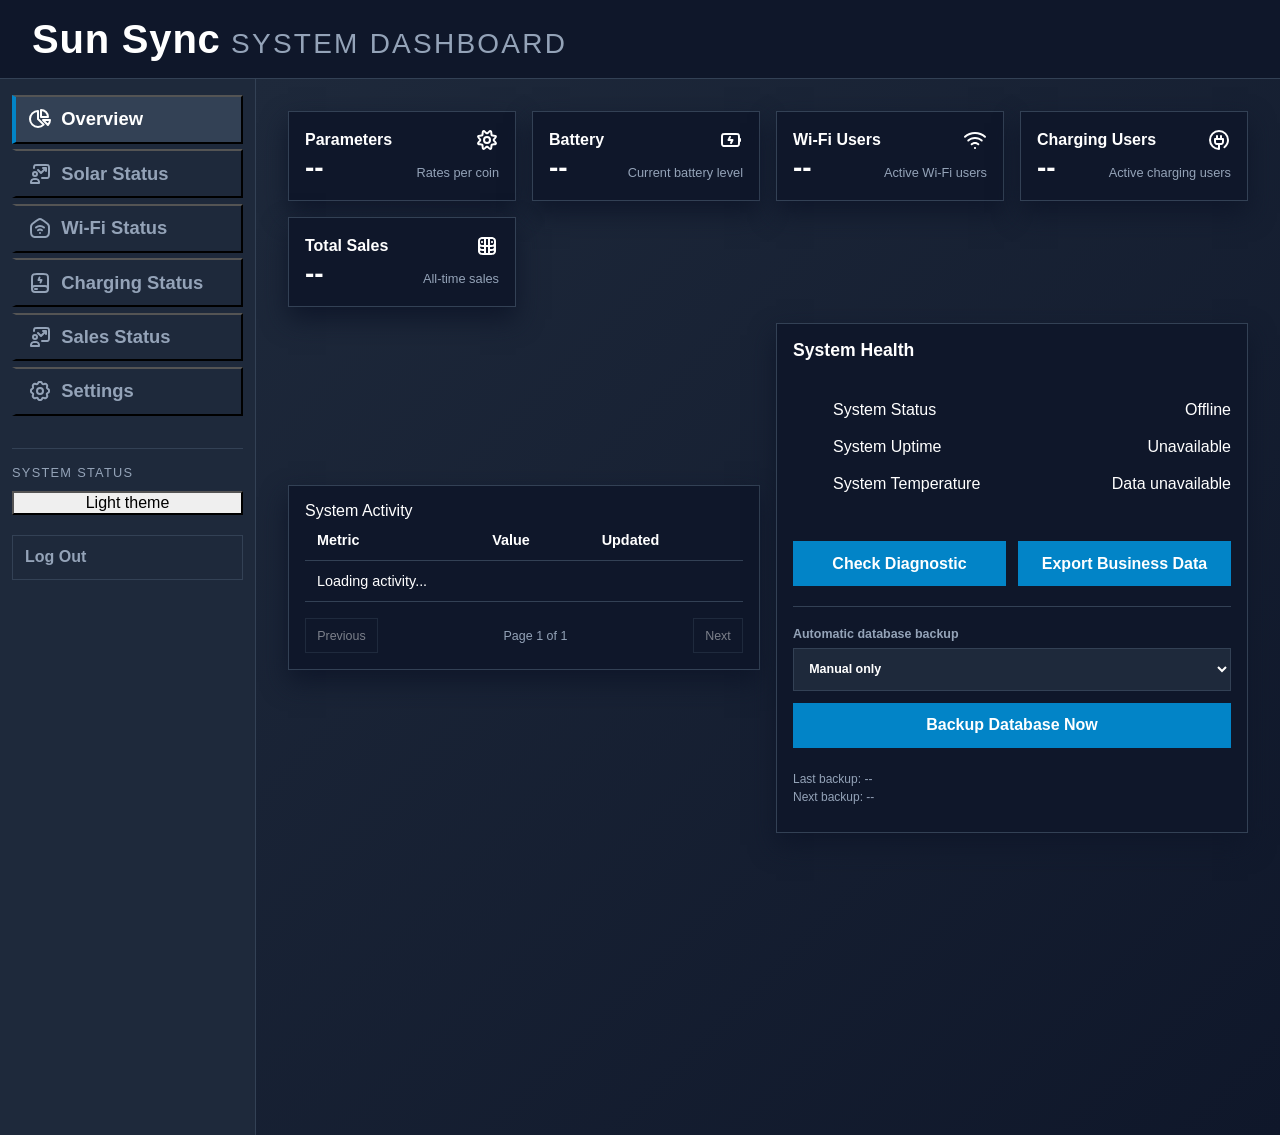
==== dashboard.html @ 91696137 "feat: add admin dashboard UI with Chart.js Co-authored-by: Copilot <223556219+Copilot@users.noreply." ====
<!DOCTYPE html>
<html lang="en">
<head>
    <meta charset="UTF-8">
    <meta http-equiv="X-UA-Compatible" content="ie=edge, chrome=1">
    <meta name="viewport" content="width=device-width, initial-scale=1.0">
    <meta name="description" content="Admin Page for Sun Sync">
    <link rel="stylesheet" href="./resources/css/normalize.css">
    <link rel="stylesheet" href="./resources/css/dashboard.css">
    <link rel="stylesheet" href="./resources/css/theme.css">
    <script>
        window.SUNSYNC_API_BASE = window.SUNSYNC_API_BASE ||
            (window.location.protocol === 'file:' ||
                ['localhost', '127.0.0.1'].includes(window.location.hostname)
                ? 'http://localhost:8000'
                : '');
    </script>
    <title>Sun Sync - Admin Dashboard</title>
</head>
<body>
    <div class="container">
        <header class="dash-head">
            <div class="dash-head-main">
                <button class="menu-toggle" type="button" aria-controls="dashboard-sidebar" aria-expanded="false">Menu</button>
                <h1>
                    <span class="dash-brand">Sun Sync</span>
                    <span class="dash-context">System Dashboard</span>
                </h1>
            </div>
        </header>
        <div class="wrapper">
            <aside class="sidebar" id="dashboard-sidebar" aria-label="Dashboard navigation">
                <nav class="tabs" aria-label="Dashboard sections">
                    <button class="side-tabs active" type="button" data-target="overview-panel">
                        <svg width="1.5rem" height="1.5rem" viewBox="0 0 24 24" fill="none" xmlns="http://www.w3.org/2000/svg"><path d="M19.9497 17.9497L15 13H22C22 14.933 21.2165 16.683 19.9497 17.9497Z" stroke="currentColor" stroke-width="2" stroke-linecap="round" stroke-linejoin="round"/><path d="M20 10C20 6.13401 16.866 3 13 3V10H20Z" stroke="currentColor" stroke-width="2" stroke-linecap="round" stroke-linejoin="round"/><path d="M2 12C2 16.4183 5.58172 20 10 20C12.2091 20 14.2091 19.1046 15.6569 17.6569L10 12V4C5.58172 4 2 7.58172 2 12Z" stroke="currentColor" stroke-width="2" stroke-linecap="round" stroke-linejoin="round"/></svg>
                        <span>Overview</span>
                    </button>
                    <button class="side-tabs" type="button" data-target="solar-panel">
                        <svg width="1.5rem" height="1.5rem" viewBox="0 0 24 24" fill="none" xmlns="http://www.w3.org/2000/svg"><path d="M14 16H17.8C18.9201 16 19.4802 16 19.908 15.782C20.2843 15.5903 20.5903 15.2843 20.782 14.908C21 14.4802 21 13.9201 21 12.8V6.2C21 5.0799 21 4.51984 20.782 4.09202C20.5903 3.71569 20.2843 3.40973 19.908 3.21799C19.4802 3 18.9201 3 17.8 3H9.2C8.07989 3 7.51984 3 7.09202 3.21799C6.71569 3.40973 6.40973 3.71569 6.21799 4.09202C6.01338 4.49359 6.00082 5.01165 6.00005 6M18 6L13 11L10 8M18 6V9M18 6H15M9 12C9 13.1046 8.10457 14 7 14C5.89543 14 5 13.1046 5 12C5 10.8954 5.89543 10 7 10C8.10457 10 9 10.8954 9 12ZM7 17C7.92997 17 8.39496 17 8.77646 17.1022C9.81173 17.3796 10.6204 18.1883 10.8978 19.2235C11 19.605 11 20.07 11 21H3C3 20.07 3 19.605 3.10222 19.2235C3.37962 18.1883 4.18827 17.3796 5.22354 17.1022C5.60504 17 6.07003 17 7 17Z" stroke="currentColor" stroke-width="2" stroke-linecap="round" stroke-linejoin="round"/></svg>
                        <span>Solar Status</span>
                        
                    </button>
                    <button class="side-tabs" type="button" data-target="wifi-panel">
                        <svg width="1.5rem" height="1.5rem" viewBox="0 0 24 24" fill="none" xmlns="http://www.w3.org/2000/svg"><path d="M12 17.0011H12.01M8 11.5289C9.06151 10.5788 10.4633 10.0011 12 10.0011C13.5367 10.0011 14.9385 10.5788 16 11.5289M10 14.265C10.5308 13.79 11.2316 13.5011 12 13.5011C12.7684 13.5011 13.4692 13.79 14 14.265M3 14.6001V12.1302C3 10.9815 3 10.4071 3.14805 9.87819C3.2792 9.40966 3.49473 8.96898 3.78405 8.5778C4.11067 8.1362 4.56404 7.78358 5.47078 7.07834L8.07078 5.05612C9.47608 3.96311 10.1787 3.4166 10.9546 3.20653C11.6392 3.02116 12.3608 3.02116 13.0454 3.20653C13.8213 3.4166 14.5239 3.96311 15.9292 5.05612L18.5292 7.07834C19.436 7.78358 19.8893 8.1362 20.2159 8.5778C20.5053 8.96898 20.7208 9.40966 20.8519 9.87819C21 10.4071 21 10.9815 21 12.1302V14.6001C21 16.8403 21 17.9604 20.564 18.816C20.1805 19.5687 19.5686 20.1806 18.816 20.5641C17.9603 21.0001 16.8402 21.0001 14.6 21.0001H9.4C7.15979 21.0001 6.03969 21.0001 5.18404 20.5641C4.43139 20.1806 3.81947 19.5687 3.43597 18.816C3 17.9604 3 16.8403 3 14.6001Z" stroke="currentColor" stroke-width="2" stroke-linecap="round" stroke-linejoin="round"/></svg>
                        <span>Wi-Fi Status</span>
                    </button>
                    <button class="side-tabs" type="button" data-target="charge-panel">
                        <svg width="1.5rem" height="1.5rem" viewBox="0 0 24 24" fill="none" xmlns="http://www.w3.org/2000/svg"><path d="M20 18V7.8C20 6.11984 20 5.27976 19.673 4.63803C19.3854 4.07354 18.9265 3.6146 18.362 3.32698C17.7202 3 16.8802 3 15.2 3H8.8C7.11984 3 6.27976 3 5.63803 3.32698C5.07354 3.6146 4.6146 4.07354 4.32698 4.63803C4 5.27976 4 6.11984 4 7.8V18M20 18C20 19.6569 18.6569 21 17 21H7C5.34315 21 4 19.6569 4 18M20 18C20 16.3431 18.6569 15 17 15H7C5.34315 15 4 16.3431 4 18M11.5 6.5L10.5 9H13.5L12.5 11.5M7 18H9" stroke="currentColor" stroke-width="2" stroke-linecap="round" stroke-linejoin="round"/></svg>
                        <span>Charging Status</span>
                    </button>
                    <button class="side-tabs" type="button" data-target="sales-panel">
                        <svg width="1.5rem" height="1.5rem" viewBox="0 0 24 24" fill="none" xmlns="http://www.w3.org/2000/svg"><path d="M14 16H17.8C18.9201 16 19.4802 16 19.908 15.782C20.2843 15.5903 20.5903 15.2843 20.782 14.908C21 14.4802 21 13.9201 21 12.8V6.2C21 5.0799 21 4.51984 20.782 4.09202C20.5903 3.71569 20.2843 3.40973 19.908 3.21799C19.4802 3 18.9201 3 17.8 3H9.2C8.07989 3 7.51984 3 7.09202 3.21799C6.71569 3.40973 6.40973 3.71569 6.21799 4.09202C6.01338 4.49359 6.00082 5.01165 6.00005 6M18 6L13 11L10 8M18 6V9M18 6H15M9 12C9 13.1046 8.10457 14 7 14C5.89543 14 5 13.1046 5 12C5 10.8954 5.89543 10 7 10C8.10457 10 9 10.8954 9 12ZM7 17C7.92997 17 8.39496 17 8.77646 17.1022C9.81173 17.3796 10.6204 18.1883 10.8978 19.2235C11 19.605 11 20.07 11 21H3C3 20.07 3 19.605 3.10222 19.2235C3.37962 18.1883 4.18827 17.3796 5.22354 17.1022C5.60504 17 6.07003 17 7 17Z" stroke="currentColor" stroke-width="2" stroke-linecap="round" stroke-linejoin="round"/></svg>
                        <span>Sales Status</span>
                    </button>
                    <button class="side-tabs" type="button" data-target="settings-panel">
                        <svg width="1.5rem" height="1.5rem" viewBox="0 0 24 24" fill="none" xmlns="http://www.w3.org/2000/svg"><path d="M15 12C15 13.6569 13.6569 15 12 15C10.3431 15 9 13.6569 9 12C9 10.3431 10.3431 9 12 9C13.6569 9 15 10.3431 15 12Z" stroke="currentColor" stroke-width="2" stroke-linecap="round" stroke-linejoin="round"/><path d="M12.9046 3.06005C12.6988 3 12.4659 3 12 3C11.5341 3 11.3012 3 11.0954 3.06005C10.7942 3.14794 10.5281 3.32808 10.3346 3.57511C10.2024 3.74388 10.1159 3.96016 9.94291 4.39272C9.69419 5.01452 9.00393 5.33471 8.36857 5.123L7.79779 4.93281C7.3929 4.79785 7.19045 4.73036 6.99196 4.7188C6.70039 4.70181 6.4102 4.77032 6.15701 4.9159C5.98465 5.01501 5.83376 5.16591 5.53197 5.4677C5.21122 5.78845 5.05084 5.94882 4.94896 6.13189C4.79927 6.40084 4.73595 6.70934 4.76759 7.01551C4.78912 7.2239 4.87335 7.43449 5.04182 7.85566C5.30565 8.51523 5.05184 9.26878 4.44272 9.63433L4.16521 9.80087C3.74031 10.0558 3.52786 10.1833 3.37354 10.3588C3.23698 10.5141 3.13401 10.696 3.07109 10.893C3 11.1156 3 11.3658 3 11.8663C3 12.4589 3 12.7551 3.09462 13.0088C3.17823 13.2329 3.31422 13.4337 3.49124 13.5946C3.69158 13.7766 3.96395 13.8856 4.50866 14.1035C5.06534 14.3261 5.35196 14.9441 5.16236 15.5129L4.94721 16.1584C4.79819 16.6054 4.72367 16.829 4.7169 17.0486C4.70875 17.3127 4.77049 17.5742 4.89587 17.8067C5.00015 18.0002 5.16678 18.1668 5.5 18.5C5.83323 18.8332 5.99985 18.9998 6.19325 19.1041C6.4258 19.2295 6.68733 19.2913 6.9514 19.2831C7.17102 19.2763 7.39456 19.2018 7.84164 19.0528L8.36862 18.8771C9.00393 18.6654 9.6942 18.9855 9.94291 19.6073C10.1159 20.0398 10.2024 20.2561 10.3346 20.4249C10.5281 20.6719 10.7942 20.8521 11.0954 20.94C11.3012 21 11.5341 21 12 21C12.4659 21 12.6988 21 12.9046 20.94C13.2058 20.8521 13.4719 20.6719 13.6654 20.4249C13.7976 20.2561 13.8841 20.0398 14.0571 19.6073C14.3058 18.9855 14.9961 18.6654 15.6313 18.8773L16.1579 19.0529C16.605 19.2019 16.8286 19.2764 17.0482 19.2832C17.3123 19.2913 17.5738 19.2296 17.8063 19.1042C17.9997 18.9999 18.1664 18.8333 18.4996 18.5001C18.8328 18.1669 18.9994 18.0002 19.1037 17.8068C19.2291 17.5743 19.2908 17.3127 19.2827 17.0487C19.2759 16.8291 19.2014 16.6055 19.0524 16.1584L18.8374 15.5134C18.6477 14.9444 18.9344 14.3262 19.4913 14.1035C20.036 13.8856 20.3084 13.7766 20.5088 13.5946C20.6858 13.4337 20.8218 13.2329 20.9054 13.0088C21 12.7551 21 12.4589 21 11.8663C21 11.3658 21 11.1156 20.9289 10.893C20.866 10.696 20.763 10.5141 20.6265 10.3588C20.4721 10.1833 20.2597 10.0558 19.8348 9.80087L19.5569 9.63416C18.9478 9.26867 18.6939 8.51514 18.9578 7.85558C19.1262 7.43443 19.2105 7.22383 19.232 7.01543C19.2636 6.70926 19.2003 6.40077 19.0506 6.13181C18.9487 5.94875 18.7884 5.78837 18.4676 5.46762C18.1658 5.16584 18.0149 5.01494 17.8426 4.91583C17.5894 4.77024 17.2992 4.70174 17.0076 4.71872C16.8091 4.73029 16.6067 4.79777 16.2018 4.93273L15.6314 5.12287C14.9961 5.33464 14.3058 5.0145 14.0571 4.39272C13.8841 3.96016 13.7976 3.74388 13.6654 3.57511C13.4719 3.32808 13.2058 3.14794 12.9046 3.06005Z" stroke="currentColor" stroke-width="2" stroke-linecap="round" stroke-linejoin="round"/></svg>
                        <span>Settings</span>
                    </button>
                </nav>
                <div class="sidebar-tools">
                    <span class="system-status">System Status</span>
                    <button class="theme-toggle" type="button" aria-label="Switch theme">Light theme</button>
                </div>
                <button class="logout-button" type="button">Log Out</button>
            </aside>
            <div class="sidebar-backdrop" aria-hidden="true"></div>
            <main class="panels" id="dashboard-content">
                <div class="tab-panel active" id="overview-panel">
                    <div class="ov-top-grid overview-summary-grid">
                        <div class="card">
                            <div class="card-head">
                                <span>Parameters</span>
                                <svg width="1.5rem" height="1.5rem" viewBox="0 0 24 24" fill="none" xmlns="http://www.w3.org/2000/svg"><path d="M15 12C15 13.6569 13.6569 15 12 15C10.3432 15 9.00004 13.6569 9.00004 12C9.00004 10.3432 10.3432 9.00004 12 9.00004C13.6569 9.00004 15 10.3432 15 12Z" stroke="currentColor" stroke-width="2" stroke-linecap="round" stroke-linejoin="round"/><path d="M7.64338 5.18899L7.56701 6.10541C7.52707 6.58478 7.50709 6.82447 7.40373 7.01167C7.31261 7.1767 7.1767 7.31261 7.01167 7.40373C6.82447 7.50709 6.58477 7.52707 6.10541 7.56701L5.18898 7.64338C4.16259 7.72892 3.6494 7.77168 3.39642 8.00615C3.17627 8.21018 3.05941 8.50232 3.07812 8.8019C3.09961 9.14615 3.44174 9.53105 4.126 10.3008L4.69153 10.9371C5.02586 11.3132 5.19302 11.5012 5.2565 11.7135C5.31243 11.9004 5.31243 12.0997 5.2565 12.2866C5.19302 12.4988 5.02586 12.6869 4.69153 13.063L4.126 13.6992C3.44174 14.469 3.09961 14.8539 3.07812 15.1982C3.05941 15.4978 3.17627 15.7899 3.39642 15.9939C3.6494 16.2284 4.16259 16.2712 5.18899 16.3567L6.10541 16.4331C6.58478 16.473 6.82446 16.493 7.01167 16.5964C7.1767 16.6875 7.31261 16.8234 7.40373 16.9884C7.50709 17.1756 7.52707 17.4153 7.56701 17.8947L7.64338 18.8111C7.72892 19.8375 7.77168 20.3507 8.00615 20.6037C8.21018 20.8238 8.50232 20.9407 8.8019 20.922C9.14615 20.9005 9.53105 20.5583 10.3008 19.8741L10.9371 19.3085C11.3132 18.9742 11.5012 18.8071 11.7135 18.7436C11.9004 18.6876 12.0997 18.6876 12.2866 18.7436C12.4988 18.8071 12.6869 18.9742 13.063 19.3085L13.6992 19.8741C14.469 20.5583 14.8539 20.9005 15.1982 20.922C15.4978 20.9407 15.7899 20.8238 15.9939 20.6037C16.2284 20.3507 16.2712 19.8375 16.3567 18.8111L16.4331 17.8947C16.473 17.4153 16.493 17.1756 16.5964 16.9884C16.6875 16.8234 16.8234 16.6875 16.9884 16.5964C17.1756 16.493 17.4153 16.473 17.8947 16.4331L18.8111 16.3567C19.8375 16.2712 20.3507 16.2284 20.6037 15.9939C20.8238 15.7899 20.9407 15.4978 20.922 15.1982C20.9005 14.8539 20.5583 14.469 19.8741 13.6992L19.3085 13.063C18.9742 12.6869 18.8071 12.4988 18.7436 12.2866C18.6876 12.0997 18.6876 11.9004 18.7436 11.7135C18.8071 11.5012 18.9742 11.3132 19.3085 10.9371L19.8741 10.3008C20.5583 9.53105 20.9005 9.14615 20.922 8.8019C20.9407 8.50232 20.8238 8.21018 20.6037 8.00615C20.3507 7.77168 19.8375 7.72892 18.8111 7.64338L17.8947 7.56701C17.4153 7.52707 17.1756 7.50709 16.9884 7.40373C16.8234 7.31261 16.6875 7.1767 16.5964 7.01167C16.493 6.82446 16.473 6.58478 16.4331 6.10541L16.3567 5.18898C16.2712 4.16259 16.2284 3.6494 15.9939 3.39642C15.7899 3.17627 15.4978 3.05941 15.1982 3.07812C14.8539 3.09961 14.469 3.44174 13.6992 4.126L13.063 4.69153C12.6869 5.02586 12.4988 5.19302 12.2866 5.2565C12.0997 5.31243 11.9004 5.31243 11.7135 5.2565C11.5012 5.19302 11.3132 5.02586 10.9371 4.69153L10.3008 4.126C9.53105 3.44174 9.14615 3.09961 8.8019 3.07812C8.50232 3.05941 8.21018 3.17627 8.00615 3.39642C7.77168 3.6494 7.72892 4.16259 7.64338 5.18899Z" stroke="currentColor" stroke-width="2" stroke-linecap="round" stroke-linejoin="round"/></svg>

                            </div>
                            <div class="card-body">
                                <div class="card-val" id="overview-parameters-value">--</div>
                                <div class="card-sub">Rates per coin</div>
                            </div>
                        </div>
                        <div class="card">
                            <div class="card-head">
                                <span>Battery</span>
                                <svg width="1.5rem" height="1.5rem" viewBox="0 0 24 24" fill="none" xmlns="http://www.w3.org/2000/svg"><path d="M11 9L9.5 12H13.5L12 15M21 13V11M6.2 18H16.8C17.9201 18 18.4802 18 18.908 17.782C19.2843 17.5903 19.5903 17.2843 19.782 16.908C20 16.4802 20 15.9201 20 14.8V9.2C20 8.0799 20 7.51984 19.782 7.09202C19.5903 6.71569 19.2843 6.40973 18.908 6.21799C18.4802 6 17.9201 6 16.8 6H6.2C5.0799 6 4.51984 6 4.09202 6.21799C3.71569 6.40973 3.40973 6.71569 3.21799 7.09202C3 7.51984 3 8.07989 3 9.2V14.8C3 15.9201 3 16.4802 3.21799 16.908C3.40973 17.2843 3.71569 17.5903 4.09202 17.782C4.51984 18 5.07989 18 6.2 18Z" stroke="currentColor" stroke-width="2" stroke-linecap="round" stroke-linejoin="round"/></svg>

                            </div>
                            <div class="card-body">
                                <div class="card-val" id="overview-battery-value">--</div>
                                <div class="card-sub">Current battery level</div>
                            </div>
                        </div>
                        <div class="card">
                            <div class="card-head">
                                <span>Wi-Fi Users</span>
                                <svg width="1.5rem" height="1.5rem" viewBox="0 0 24 24" fill="none" xmlns="http://www.w3.org/2000/svg"><path d="M1.33309 8.07433C0.92156 8.44266 0.886539 9.07485 1.25487 9.48638C1.62319 9.89791 2.25539 9.93293 2.66691 9.5646L1.33309 8.07433ZM21.3331 9.5646C21.7446 9.93293 22.3768 9.89791 22.7451 9.48638C23.1135 9.07485 23.0784 8.44266 22.6669 8.07433L21.3331 9.5646ZM12 19C11.4477 19 11 19.4477 11 20C11 20.5523 11.4477 21 12 21V19ZM12.01 21C12.5623 21 13.01 20.5523 13.01 20C13.01 19.4477 12.5623 19 12.01 19V21ZM14.6905 17.04C15.099 17.4116 15.7315 17.3817 16.1031 16.9732C16.4748 16.5646 16.4448 15.9322 16.0363 15.5605L14.6905 17.04ZM18.0539 13.3403C18.4624 13.7119 19.0949 13.682 19.4665 13.2734C19.8381 12.8649 19.8082 12.2324 19.3997 11.8608L18.0539 13.3403ZM7.96372 15.5605C7.55517 15.9322 7.52524 16.5646 7.89687 16.9732C8.2685 17.3817 8.90095 17.4116 9.3095 17.04L7.96372 15.5605ZM4.60034 11.8608C4.19179 12.2324 4.16185 12.8649 4.53348 13.2734C4.90511 13.682 5.53756 13.7119 5.94611 13.3403L4.60034 11.8608ZM2.66691 9.5646C5.14444 7.34716 8.41371 6 12 6V4C7.90275 4 4.16312 5.54138 1.33309 8.07433L2.66691 9.5646ZM12 6C15.5863 6 18.8556 7.34716 21.3331 9.5646L22.6669 8.07433C19.8369 5.54138 16.0972 4 12 4V6ZM12 21H12.01V19H12V21ZM12 16C13.0367 16 13.9793 16.3931 14.6905 17.04L16.0363 15.5605C14.9713 14.5918 13.5536 14 12 14V16ZM12 11C14.3319 11 16.4546 11.8855 18.0539 13.3403L19.3997 11.8608C17.4466 10.0842 14.8487 9 12 9V11ZM9.3095 17.04C10.0207 16.3931 10.9633 16 12 16V14C10.4464 14 9.02872 14.5918 7.96372 15.5605L9.3095 17.04ZM5.94611 13.3403C7.54544 11.8855 9.66815 11 12 11V9C9.15127 9 6.55344 10.0842 4.60034 11.8608L5.94611 13.3403Z" fill="currentColor"/></svg>
                                
                            </div>
                            <div class="card-body">
                                <div class="card-val" id="overview-wifi-value">--</div>
                                <div class="card-sub">Active Wi-Fi users</div>
                            </div>
                        </div>
                        <div class="card">
                            <div class="card-head">
                                <span>Charging Users</span>
                                <svg width="1.5rem" height="1.5rem" viewBox="0 0 24 24" fill="none" xmlns="http://www.w3.org/2000/svg"><path d="M17.4009 19.2C19.5864 17.558 21 14.9441 21 12C21 7.02944 16.9706 3 12 3C7.02944 3 3 7.02944 3 12C3 16.9706 7.02944 21 12 21V16M10 8V11M14 8V11M8 11H16V12.8C16 13.9201 16 14.4802 15.782 14.908C15.5903 15.2843 15.2843 15.5903 14.908 15.782C14.4802 16 13.9201 16 12.8 16H11.2C10.0799 16 9.51984 16 9.09202 15.782C8.71569 15.5903 8.40973 15.2843 8.21799 14.908C8 14.4802 8 13.9201 8 12.8V11Z" stroke="currentColor" stroke-width="2" stroke-linecap="round" stroke-linejoin="round"/></svg>

                            </div>
                            <div class="card-body">
                                <div class="card-val" id="overview-charging-value">--</div>
                                <div class="card-sub">Active charging users</div>
                            </div>
                        </div>
                        <div class="card">
                            <div class="card-head">
                                <span>Total Sales</span>
                                <svg width="1.5rem" height="1.5rem" viewBox="0 0 24 24" fill="none" xmlns="http://www.w3.org/2000/svg"><path d="M11 4C11 3.44772 10.5523 3 10 3C9.44772 3 9 3.44772 9 4H11ZM9 20C9 20.5523 9.44772 21 10 21C10.5523 21 11 20.5523 11 20H9ZM15 4C15 3.44772 14.5523 3 14 3C13.4477 3 13 3.44772 13 4H15ZM13 20C13 20.5523 13.4477 21 14 21C14.5523 21 15 20.5523 15 20H13ZM6.22354 11.8978L6.48236 10.9319L6.22354 11.8978ZM4.10222 9.77646L5.06815 9.51764L4.10222 9.77646ZM19.8978 9.77646L18.9319 9.51764L19.8978 9.77646ZM17.7765 11.8978L17.5176 10.9319L17.7765 11.8978ZM17.7765 4.10222L17.5176 5.06815L17.7765 4.10222ZM19.8978 6.22354L18.9319 6.48236L19.8978 6.22354ZM6.22354 4.10222L6.48236 5.06815L6.22354 4.10222ZM4.10222 6.22354L5.06815 6.48236L4.10222 6.22354ZM4.10222 13.7765L3.1363 14.0353L4.10222 13.7765ZM6.22354 15.8978L5.96472 16.8637H5.96472L6.22354 15.8978ZM19.8978 13.7765L20.8637 14.0353V14.0353L19.8978 13.7765ZM17.7765 15.8978L17.5176 14.9319L17.7765 15.8978ZM6.22354 19.8978L5.96472 20.8637H5.96472L6.22354 19.8978ZM4.10222 17.7765L5.06815 17.5176L5.06815 17.5176L4.10222 17.7765ZM17.7765 19.8978L18.0353 20.8637H18.0353L17.7765 19.8978ZM19.8978 17.7765L20.8637 18.0353V18.0353L19.8978 17.7765ZM7 7C6.44772 7 6 7.44772 6 8C6 8.55228 6.44772 9 7 9V7ZM7.01 9C7.56228 9 8.01 8.55228 8.01 8C8.01 7.44772 7.56228 7 7.01 7V9ZM17 7C16.4477 7 16 7.44772 16 8C16 8.55228 16.4477 9 17 9V7ZM17.01 9C17.5623 9 18.01 8.55228 18.01 8C18.01 7.44772 17.5623 7 17.01 7V9ZM9 4V20H11V4H9ZM13 4V20H15V4H13ZM8 5H16V3H8V5ZM16 11H8V13H16V11ZM8 11C7.00565 11 6.70464 10.9914 6.48236 10.9319L5.96472 12.8637C6.50545 13.0086 7.13441 13 8 13V11ZM3 8C3 8.86559 2.99141 9.49455 3.1363 10.0353L5.06815 9.51764C5.00859 9.29536 5 8.99435 5 8H3ZM6.48236 10.9319C5.79218 10.7469 5.25308 10.2078 5.06815 9.51764L3.1363 10.0353C3.50617 11.4156 4.58436 12.4938 5.96472 12.8637L6.48236 10.9319ZM19 8C19 8.99435 18.9914 9.29536 18.9319 9.51764L20.8637 10.0353C21.0086 9.49455 21 8.86559 21 8H19ZM16 13C16.8656 13 17.4946 13.0086 18.0353 12.8637L17.5176 10.9319C17.2954 10.9914 16.9944 11 16 11V13ZM18.9319 9.51764C18.7469 10.2078 18.2078 10.7469 17.5176 10.9319L18.0353 12.8637C19.4156 12.4938 20.4938 11.4156 20.8637 10.0353L18.9319 9.51764ZM16 5C16.9944 5 17.2954 5.00859 17.5176 5.06815L18.0353 3.1363C17.4946 2.99141 16.8656 3 16 3V5ZM21 8C21 7.13441 21.0086 6.50545 20.8637 5.96472L18.9319 6.48236C18.9914 6.70464 19 7.00565 19 8H21ZM17.5176 5.06815C18.2078 5.25308 18.7469 5.79218 18.9319 6.48236L20.8637 5.96472C20.4938 4.58436 19.4156 3.50617 18.0353 3.1363L17.5176 5.06815ZM8 3C7.13441 3 6.50545 2.99141 5.96472 3.1363L6.48236 5.06815C6.70464 5.00859 7.00565 5 8 5V3ZM5 8C5 7.00565 5.00859 6.70464 5.06815 6.48236L3.1363 5.96472C2.99141 6.50545 3 7.13441 3 8H5ZM5.96472 3.1363C4.58436 3.50617 3.50617 4.58436 3.1363 5.96472L5.06815 6.48236C5.25308 5.79218 5.79218 5.25308 6.48236 5.06815L5.96472 3.1363ZM10 15H8V17H10V15ZM16 15H14V17H16V15ZM3 12C3 12.8656 2.99141 13.4946 3.1363 14.0353L5.06815 13.5176C5.00859 13.2954 5 12.9944 5 12H3ZM8 15C7.00565 15 6.70464 14.9914 6.48236 14.9319L5.96472 16.8637C6.50545 17.0086 7.13441 17 8 17V15ZM3.1363 14.0353C3.50617 15.4156 4.58436 16.4938 5.96472 16.8637L6.48236 14.9319C5.79218 14.7469 5.25308 14.2078 5.06815 13.5176L3.1363 14.0353ZM19 12C19 12.9944 18.9914 13.2954 18.9319 13.5176L20.8637 14.0353C21.0086 13.4946 21 12.8656 21 12H19ZM16 17C16.8656 17 17.4946 17.0086 18.0353 16.8637L17.5176 14.9319C17.2954 14.9914 16.9944 15 16 15V17ZM18.9319 13.5176C18.7469 14.2078 18.2078 14.7469 17.5176 14.9319L18.0353 16.8637C19.4156 16.4938 20.4938 15.4156 20.8637 14.0353L18.9319 13.5176ZM16 19H8V21H16V19ZM21 16V8H19V16H21ZM5 16V8H3V16H5ZM8 19C7.00565 19 6.70464 18.9914 6.48236 18.9319L5.96472 20.8637C6.50545 21.0086 7.13441 21 8 21V19ZM3 16C3 16.8656 2.99141 17.4946 3.1363 18.0353L5.06815 17.5176C5.00859 17.2954 5 16.9944 5 16H3ZM6.48236 18.9319C5.79218 18.7469 5.25308 18.2078 5.06815 17.5176L3.1363 18.0353C3.50617 19.4156 4.58436 20.4938 5.96472 20.8637L6.48236 18.9319ZM16 21C16.8656 21 17.4946 21.0086 18.0353 20.8637L17.5176 18.9319C17.2954 18.9914 16.9944 19 16 19V21ZM19 16C19 16.9944 18.9914 17.2954 18.9319 17.5176L20.8637 18.0353C21.0086 17.4946 21 16.8656 21 16H19ZM18.0353 20.8637C19.4156 20.4938 20.4938 19.4156 20.8637 18.0353L18.9319 17.5176C18.7469 18.2078 18.2078 18.7469 17.5176 18.9319L18.0353 20.8637ZM7 9H7.01V7H7V9ZM17 9H17.01V7H17V9Z" fill="currentColor"/></svg>

                            </div>
                            <div class="card-body">
                                <div class="card-val" id="overview-sales-value">--</div>
                                <div class="card-sub">All-time sales</div>
                            </div>
                        </div>
                    </div>
                    <div class="ov-bot-grid">
                        <div class="sys-diag">
                            <div class="card">
                                <div class="sec-title">
                                    <span>System Activity</span>
                                </div>
                                <div class="table-responsive">
                                    <table class="overview-activity-table">
                                        <thead>
                                            <tr><th>Metric</th><th>Value</th><th>Updated</th></tr>
                                        </thead>
                                        <tbody id="overview-activity-body">
                                            <tr><td colspan="3">Loading activity...</td></tr>
                                        </tbody>
                                    </table>
                                </div>
                                <div class="sales-pagination overview-pagination" aria-label="Overview activity pages">
                                    <button type="button" id="overview-previous" disabled>Previous</button>
                                    <span id="overview-page-status">Page 1 of 1</span>
                                    <button type="button" id="overview-next" disabled>Next</button>
                                </div>
                            </div>
                            <div class="card">
                                <div class="param-info">
                                    <h3>System Health</h3>
                                    <ul class="param-list">
                                        <li class="param-itm">
                                            <span>System Status</span>
                                            <span id="system-status-value">Checking...</span>
                                        </li>
                                        <li class="param-itm">
                                            <span>System Uptime</span>
                                            <span id="system-uptime-value">--</span>
                                        </li>
                                        <li class="param-itm">
                                            <span title="System temperature telemetry is not connected yet.">System Temperature</span>
                                            <span title="System temperature telemetry is not connected yet.">Data unavailable</span>
                                        </li>
                                    </ul>
                                    <div class="health-actions">
                                        <button class="param-btn" id="check-diagnostic" type="button">Check Diagnostic</button>
                                        <button class="param-btn export-btn" id="export-business-data" type="button">Export Business Data</button>
                                    </div>
                                    <span class="health-status" id="health-status-value" role="status" aria-live="polite"></span>
                                    <div class="backup-controls">
                                        <label for="backup-frequency">Automatic database backup
                                            <select id="backup-frequency">
                                                <option value="manual">Manual only</option>
                                                <option value="daily">Daily</option>
                                                <option value="weekly">Weekly</option>
                                                <option value="monthly">Monthly</option>
                                            </select>
                                        </label>
                                        <button class="param-btn" id="backup-now" type="button">Backup Database Now</button>
                                        <span class="health-status" id="backup-status-value" role="status" aria-live="polite"></span>
                                        <div class="backup-summary" id="backup-summary" aria-live="polite">
                                            <span>Last backup: --</span>
                                            <span>Next backup: --</span>
                                        </div>
                                        <ul class="backup-history" id="backup-history" aria-label="Recent database backups"></ul>
                                    </div>
                                </div>
                            </div>
                        </div>
                    </div>
                </div>
                <div class="tab-panel" id="solar-panel">
                    <div class="ov-top-grid">
                        <div class="card solar-summary-card">
                            <div class="card-head">
                                <span>Panel DC Bus Voltage</span>
                            </div>
                            <div class="card-body">
                                <div class="card-val" id="sensor-bus-voltage">--</div>
                                <div class="card-sub">Panel INA219 measurement</div>
                            </div>
                        </div>
                        <div class="card solar-summary-card">
                            <div class="card-head">
                                <span>Panel DC Current</span>
                            </div>
                            <div class="card-body">
                                <div class="card-val" id="sensor-current">--</div>
                                <div class="card-sub">Panel INA219 measurement</div>
                            </div>
                        </div>
                        <div class="card solar-summary-card">
                            <div class="card-head">
                                <span>Panel DC Power</span>
                            </div>
                            <div class="card-body">
                                <div class="card-val" id="sensor-power">--</div>
                                <div class="card-sub">Panel INA219 measurement</div>
                            </div>
                        </div>
                    </div>
                    <section class="card battery-flow-card" aria-labelledby="sensor-status-title">
                        <div class="card-head">
                            <span id="sensor-status-title">Panel Sensor Status</span>
                            <span class="power-source-status" id="sensor-status"
                                  data-state="pending" role="status" aria-live="polite">
                                Waiting for ESP32 readings
                            </span>
                        </div>
                        <div class="battery-flow-body">
                            <div class="battery-flow-reading">
                                <span>Last sensor update</span>
                                <strong id="sensor-updated-at">--</strong>
                            </div>
                        </div>
                    </section>
                    <div class="bot-cont">
                        <div class="card solar-chart-card">
                            <div class="card-head">
                                <span>Solar Output History</span>
                            </div>
                            <div class="card-body solar-chart-body">
                                <div class="solar-chart-wrap">
                                    <canvas id="solar-output-chart" aria-label="Solar output history in watts"></canvas>
                                </div>
                            </div>
                        </div>
                    </div>
                </div>
                <div class="tab-panel" id="wifi-panel">
                    <div class="ov-top-grid">
                        <div class="card wifi-summary-card">
                            <div class="card-head">
                                <span>Active AP Clients</span>
                            </div>
                            <div class="card-body">
                                <div class="card-val" id="wifi-ap-active-value">--</div>
                                <div class="card-sub">Currently connected to ESP32</div>
                            </div>
                        </div>
                        <div class="card wifi-summary-card">
                            <div class="card-head">
                                <span>Total Sessions</span>
                            </div>
                            <div class="card-body">
                                <div class="card-val" id="wifi-total-value">--</div>
                                <div class="card-sub">Recorded Wi-Fi sessions</div>
                            </div>
                        </div>
                        <div class="card wifi-summary-card">
                            <div class="card-head">
                                <span>Data Downloaded</span>
                            </div>
                            <div class="card-body">
                                <div class="card-val" id="wifi-data-value">--</div>
                                <div class="card-sub">Across Wi-Fi sessions</div>
                            </div>
                        </div>
                    </div>
                    <div class="bot-cont wifi-cards-stack">
                        <div class="card wifi-clients-card">
                            <div class="card-head">
                                <span>Recorded Wi-Fi Sessions</span>
                            </div>
                            <div class="card-body">
                                <table class="wifi-clients-table">
                                    <thead>
                                        <tr><th>Device</th><th>Target</th><th>Status</th><th>Data downloaded</th><th>Duration</th></tr>
                                    </thead>
                                    <tbody id="wifi-clients-body">
                                        <tr><td colspan="5">Loading Wi-Fi sessions...</td></tr>
                                    </tbody>
                                </table>
                                <div class="sales-pagination wifi-pagination" aria-label="Wi-Fi session pages">
                                    <button type="button" id="wifi-previous" disabled>Previous</button>
                                    <span id="wifi-page-status">Page 1 of 1</span>
                                    <button type="button" id="wifi-next" disabled>Next</button>
                                </div>
                            </div>
                        </div>
                        <div class="card wifi-clients-card">
                            <div class="card-head">
                                <span>Connected Devices</span>
                            </div>
                            <div class="card-body">
                                <p class="card-sub" id="esp32-wifi-status" role="status" aria-live="polite">
                                    Waiting for ESP32 client data.
                                </p>
                                <table class="wifi-clients-table">
                                    <thead>
                                        <tr><th>Device name</th><th>IP address</th><th>MAC address</th><th>Signal</th><th>Downloaded</th></tr>
                                    </thead>
                                    <tbody id="esp32-wifi-clients-body">
                                        <tr><td colspan="5">Loading connected devices...</td></tr>
                                    </tbody>
                                </table>
                                <div class="sales-pagination wifi-pagination" aria-label="Connected device pages">
                                    <button type="button" id="wifi-ap-previous" disabled>Previous</button>
                                    <span id="wifi-ap-page-status" aria-live="polite">Page 1 of 1</span>
                                    <button type="button" id="wifi-ap-next" disabled>Next</button>
                                </div>
                            </div>
                        </div>
                    </div>
                </div>
                <div class="tab-panel" id="charge-panel">
                    <div class="ov-top-grid">
                        <div class="card charging-summary-card">
                            <div class="card-head">
                                <span>Ports in Use</span>
                            </div>
                            <div class="card-body">
                                <div class="card-val" id="charging-used-value">--</div>
                                <div class="card-sub">Active charging sessions</div>
                            </div>
                        </div>
                        <div class="card charging-summary-card">
                            <div class="card-head">
                                <span>Energy Used</span>
                            </div>
                            <div class="card-body">
                                <div class="card-val" id="charging-load-value">--</div>
                                <div class="card-sub">Current charging load</div>
                            </div>
                        </div>
                        <div class="card charging-summary-card">
                            <div class="card-head">
                                <span>Average Session Time</span>
                            </div>
                            <div class="card-body">
                                <div class="card-val" id="charging-average-value">--</div>
                                <div class="card-sub">Average session duration</div>
                            </div>
                        </div>
                    </div>
                    <section class="card battery-flow-card" aria-labelledby="charging-battery-title">
                        <div class="card-head">
                            <span id="charging-battery-title">Battery Level</span>
                            <span class="power-source-status" id="charging-battery-status"
                                  data-state="pending" role="status" aria-live="polite">
                                Waiting for battery reading
                            </span>
                        </div>
                        <div class="battery-flow-body">
                            <div class="battery-flow-reading">
                                <span>Estimated charge</span>
                                <strong id="charging-battery-value">--</strong>
                            </div>
                            <div class="battery-flow-track" id="charging-battery-bar"
                                 role="progressbar" aria-label="Estimated battery charge"
                                 aria-valuemin="0" aria-valuemax="100" aria-valuenow="0"
                                 aria-valuetext="Waiting for battery reading">
                                <span class="battery-flow-fill" id="charging-battery-fill"></span>
                            </div>
                            <div class="battery-flow-reading">
                                <span>INA219 battery voltage</span>
                                <strong id="charging-battery-voltage">--</strong>
                            </div>
                            <div class="battery-flow-reading">
                                <span>Battery current</span>
                                <strong id="charging-battery-current">--</strong>
                            </div>
                            <div class="battery-flow-reading">
                                <span>Battery power</span>
                                <strong id="charging-battery-power">--</strong>
                            </div>
                            <div class="card-sub">Voltage-based estimate for a 1S Li-ion pack (3.0–4.2 V); load can affect accuracy.</div>
                        </div>
                    </section>
                    <div class="bot-cont">
                        <div class="card charging-chart-card">
                            <div class="card-head">
                                <span>Port Distribution</span>
                            </div>
                            <div class="card-body charging-chart-body">
                                <div class="charging-chart-wrap">
                                    <canvas id="charging-port-chart" aria-label="Charging sessions in use versus inactive"></canvas>
                                </div>
                            </div>
                        </div>
                    </div>
                </div>
                <div class="tab-panel" id="sales-panel">
                    <div class="ov-top-grid">
                        <div class="card sales-summary-card">
                            <div class="card-head">
                                <span>Total Revenue (Today)</span>
                            </div>
                            <div class="card-body">
                                <div class="card-val" id="sales-today-value">--</div>
                                <div class="card-sub">PHP collected today</div>
                            </div>
                        </div>
                        <div class="card sales-summary-card">
                            <div class="card-head">
                                <span>Total Transactions</span>
                            </div>
                            <div class="card-body">
                                <div class="card-val" id="sales-count-value">--</div>
                                <div class="card-sub">Recorded transactions</div>
                            </div>
                        </div>
                        <div class="card sales-summary-card">
                            <div class="card-head">
                                <span>Total Sales (Month)</span>
                            </div>
                            <div class="card-body">
                                <div class="card-val" id="sales-month-value">--</div>
                                <div class="card-sub">PHP collected this month</div>
                            </div>
                        </div>
                    </div>
                    <div class="bot-cont">
                        <div class="card sales-transactions-card">
                            <div class="card-head">
                                <span>Recent Transactions</span>
                            </div>
                            <div class="card-body">
                                <div class="sales-table-container">
                                    <table class="sales-table">
                                        <thead>
                                            <tr>
                                                <th>Time</th>
                                                <th>Device</th>
                                                <th>Type</th>
                                                <th>Coins</th>
                                                <th>Amount</th>
                                            </tr>
                                        </thead>
                                        <tbody id="recent-transactions-body">
                                            <tr><td colspan="5">Loading transactions...</td></tr>
                                        </tbody>
                                    </table>
                                </div>
                                <div class="sales-pagination" aria-label="Transaction pages">
                                    <button type="button" id="sales-previous" disabled>Previous</button>
                                    <span id="sales-page-status">Page 1 of 1</span>
                                    <button type="button" id="sales-next" disabled>Next</button>
                                </div>
                            </div>
                        </div>
                    </div>
                </div>
                <div class="tab-panel" id="settings-panel">
                    <div class="sys-settings">
                        <div class="card">
                            <div class="card-head">
                                <span>System Parameters & Controls</span>
                                <button type="button" class="settings-open-button" id="open-settings">Edit Settings</button>
                            </div>
                            <div class="card-body">
                                <p>Configure operational limits and pricing rules.</p>
                            </div>
                        </div>

                    </div>
                </div>
            </main>

        </div>
    </div>
    <dialog id="settings-dialog" class="settings-dialog">
        <form id="settings-form">
            <div class="settings-dialog-head">
                <h2>Edit System Settings</h2>
                <button type="button" class="settings-close-button" id="close-settings" aria-label="Close settings">Close</button>
            </div>
            <div class="settings-form-grid">
                <label>Wi-Fi name<input name="wifi_ssid" type="text" minlength="1" maxlength="64" required></label>
                <label>New Wi-Fi password<input name="wifi_password" type="password" minlength="8" maxlength="128" placeholder="Leave blank to keep current"></label>
                <label>Wi-Fi rate per coin (seconds)<input name="wifi_rate_per_coin" type="number" min="0" step="1" required></label>
                <label>Charging rate per coin (same as Wi-Fi)<input name="charging_rate_per_coin" type="number" min="0" step="1" readonly required></label>
                <label>Battery cutoff (%)<input name="solar_battery_min_cutoff" type="number" min="0" max="100" step="0.1" required></label>
                <label>Maximum load (W)<input name="max_load_watts" type="number" min="0.1" step="0.1" required></label>
            </div>
            <section class="backup-recovery" aria-labelledby="backup-recovery-title">
                <h3 id="backup-recovery-title">Recover Database</h3>
                <p>Select a backup to restore the system data. A safety backup is created automatically before recovery.</p>
                <label for="backup-recovery-select">Available backups
                    <select id="backup-recovery-select">
                        <option value="">No backups available</option>
                    </select>
                </label>
                <button type="button" class="settings-recovery-button" id="restore-backup" disabled>Recover Selected Backup</button>
                <p class="settings-form-status" id="backup-recovery-status" role="status" aria-live="polite"></p>
            </section>
            <p class="settings-form-status" id="settings-form-status" role="status" aria-live="polite"></p>
            <div class="settings-dialog-actions">
                <button type="button" class="settings-cancel-button" id="cancel-settings">Cancel</button>
                <button type="submit" class="settings-save-button">Save Settings</button>
            </div>
        </form>
    </dialog>
    <div id="settings-toast" class="settings-toast" role="status" aria-live="polite" aria-atomic="true"></div>
    <script src="./resources/js/vendor/chart.umd.min.js"></script>
    <script src="./resources/js/dashboard.js"></script>
    <script src="./resources/js/theme.js"></script>
</body>
</html>
---- resources/css/dashboard.css ----
:root {
    --side-bg: #1e293b;
    --side-text: #94a3b8;
    --side-activeb: #0284c7;
    --side-textb: #ffffff;
    --side-hoverb: #334155;
    --color-border: #e2e8f0;
    --color-text: #1e293b;
    --head-bg: #0f172a;
}

* {
    box-sizing: border-box;
}

html,
body {
    min-width: 320px;
    min-height: 100%;
}

body {
    margin: 0;
    overflow-x: hidden;
    background: var(--side-bg);
    color: var(--color-text);
    font-family: 'Trebuchet MS', 'Segoe UI', sans-serif;
}

button,
input,
select {
    font: inherit;
}

button {
    border-radius: 0;
}

.menu-toggle {
    display: none;
}

.container {
    --dash-head-height: 4.5rem;
    min-height: 100svh;
    display: flex;
    flex-direction: column;
    background: var(--side-bg);
}

.dash-head {
    display: flex;
    align-items: center;
    justify-content: space-between;
    min-height: 4.5rem;
    padding: 1rem clamp(1rem, 3vw, 2rem);
    border-bottom: 1px solid var(--side-hoverb);
    background-color: var(--head-bg);
    color: var(--side-textb);
    font-size: clamp(1rem, 2vw, 1.25rem);
    font-weight: bold;
    letter-spacing: 0.05rem;
}

.dash-head h1 {
    display: flex;
    align-items: baseline;
    gap: 0.65rem;
    margin: 0;
    line-height: 1.15;
}

.dash-head-main {
    display: flex;
    align-items: center;
    gap: 1rem;
    min-width: 0;
}

.system-status {
    color: var(--side-text);
    font-size: 0.8rem;
    font-weight: 400;
    letter-spacing: 0.1em;
    text-transform: uppercase;
}

.dash-brand {
    color: var(--side-textb);
}

.dash-context {
    color: var(--side-text);
    font-size: 0.7em;
    font-weight: 400;
    letter-spacing: 0.08em;
    text-transform: uppercase;
}

.wrapper {
    display: grid;
    grid-template-columns: minmax(12rem, 16rem) minmax(0, 1fr);
    flex: 1;
    min-height: 0;
}
.sidebar {
    display: flex;
    flex-direction: column;
    min-height: 0;
    border-right: 1px solid var(--side-hoverb);
    background-color: var(--side-bg);
}
.sidebar-backdrop {
    display: none;
}
.tabs {
    display: flex;
    flex-direction: column;
    gap: 0.35rem;
    margin: 0;
    padding: 1rem 0.75rem;
}

.sidebar-tools {
    display: grid;
    gap: 0.7rem;
    margin: 1rem 0.75rem 0;
    padding-top: 1rem;
    border-top: 1px solid var(--side-hoverb);
}

.sidebar-tools .theme-toggle {
    width: 100%;
}

.logout-button {
    width: calc(100% - 1.5rem);
    min-height: 2.8rem;
    margin: 1.25rem 0.75rem 1rem;
    padding: 0.65rem 0.75rem;
    border: 1px solid var(--side-hoverb);
    background: transparent;
    color: var(--side-text);
    cursor: pointer;
    font: inherit;
    font-weight: 700;
    text-align: left;
    transition: background-color 180ms ease, color 180ms ease, border-color 180ms ease;
}
.logout-button:hover,
.logout-button:focus-visible {
    border-color: var(--side-activeb);
    background: var(--side-hoverb);
    color: var(--side-textb);
}

.logout-button:focus-visible {
    outline: 2px solid var(--side-activeb);
    outline-offset: 2px;
}
.side-tabs {
    display: flex;
    align-items: center;
    gap: 0.5em;
    min-height: 2.8rem;
    padding: 0.65rem 0.75rem;
    border-left: 0.25rem solid transparent;
    background: transparent;
    font: inherit;
    font-weight: bold;
    font-size: 1.15rem;
    color: var(--side-text);
    cursor: pointer;
    transition: background-color 180ms ease, color 180ms ease, border-color 180ms ease;
}
.side-tabs:hover {
    background-color: var(--side-hoverb);
    color: var(--side-text);
}
.side-tabs.active {
    color: var(--side-textb);
    border-left-color: var(--side-activeb);
    background-color: var(--side-hoverb);
}
.side-tabs svg {
    flex: 0 0 auto;
}
.panels {
    display: flex;
    flex-direction: column;
    min-width: 0;
    min-height: 0;
    padding: clamp(1rem, 3vw, 2rem);
    background: linear-gradient(135deg, var(--side-bg), var(--head-bg));
    color: var(--color-text);
}
.tab-panel {
    display: none;
    animation: fadeIn 0.3s ease-in-out;
}
.tab-panel.active {
    display: block;
    animation: fadeIn 0.3s ease-in-out;
}
.ov-top-grid {
    display: grid;
    grid-template-columns: repeat(auto-fit, minmax(10em,1fr));
    gap: 1rem;
}

#overview-panel .overview-summary-grid {
    grid-template-columns: repeat(auto-fit, minmax(14rem, 1fr));
}

.battery-flow-card {
    margin-top: 1rem;
}

.battery-flow-card .card-head {
    flex-wrap: wrap;
    gap: 0.75rem;
}

.power-source-status {
    display: inline-flex;
    align-items: center;
    gap: 0.5rem;
    color: var(--side-text);
    font-size: 0.8rem;
}

.power-source-status::before {
    width: 0.6rem;
    height: 0.6rem;
    border-radius: 50%;
    background: var(--side-text);
    content: '';
}

.power-source-status[data-state="solar"] {
    color: #86efac;
}

.power-source-status[data-state="online"] {
    color: #86efac;
}

.power-source-status[data-state="solar"]::before {
    background: #22c55e;
}

.power-source-status[data-state="online"]::before {
    background: #22c55e;
}

.power-source-status[data-state="battery"] {
    color: #fde68a;
}

.power-source-status[data-state="battery"]::before {
    background: #f59e0b;
}

.power-source-status[data-state="unavailable"] {
    color: #fca5a5;
}

.power-source-status[data-state="unavailable"]::before {
    background: #ef4444;
}

.battery-flow-body {
    display: grid;
    gap: 0.75rem;
    margin-top: 1rem;
}

.battery-flow-reading {
    display: flex;
    align-items: baseline;
    justify-content: space-between;
    gap: 1rem;
    color: var(--side-text);
    font-size: 0.85rem;
}

.battery-flow-reading strong {
    color: var(--side-textb);
    font-size: 1.1rem;
}

.battery-flow-track {
    height: 0.75rem;
    overflow: hidden;
    border-radius: 999px;
    background: var(--side-hoverb);
}

.battery-flow-fill {
    display: block;
    width: 0;
    height: 100%;
    border-radius: inherit;
    background: linear-gradient(90deg, var(--side-activeb), #22c55e);
    transition: width 400ms ease;
}

.overview-activity-table {
    table-layout: fixed;
}

.overview-activity-table th,
.overview-activity-table td {
    overflow-wrap: anywhere;
}

.overview-activity-table th:nth-child(1),
.overview-activity-table td:nth-child(1) { width: 40%; }

.overview-activity-table th:nth-child(2),
.overview-activity-table td:nth-child(2) { width: 25%; }

.overview-activity-table th:nth-child(3),
.overview-activity-table td:nth-child(3) { width: 35%; }
.ov-bot-grid {
    margin-top: 1rem;
    display: grid;
    grid-template-rows: 2fr 1fr;
    gap: 1rem;
}
.bot-cont {
    margin-top: 1rem;
    display: flex;
}
.sys-diag {
    display: flex;
    align-items: center;
    justify-content: space-between;
    gap: 1rem;
}
.sys-settings {
    display: flex;
    align-items: center;
}
.table-responsive {
    overflow-x: auto;
}

.sales-table-container {
    width: 100%;
    min-width: 0;
    overflow: hidden;
}

.sales-table {
    table-layout: fixed;
}

.sales-table th,
.sales-table td {
    overflow-wrap: anywhere;
}

.sales-table th:nth-child(1),
.sales-table td:nth-child(1) {
    width: 25%;
}

.sales-table th:nth-child(2),
.sales-table td:nth-child(2) {
    width: 17%;
}

.sales-table th:nth-child(3),
.sales-table td:nth-child(3) {
    width: 17%;
}

.sales-table th:nth-child(4),
.sales-table td:nth-child(4) {
    width: 21%;
}

.sales-table th:nth-child(5),
.sales-table td:nth-child(5) {
    width: 20%;
    text-align: right;
}

.wifi-clients-table {
    table-layout: fixed;
}

.wifi-clients-table th,
.wifi-clients-table td {
    overflow-wrap: anywhere;
}

.wifi-clients-table input[type="text"] {
    width: 100%;
    min-width: 5rem;
    min-height: 2.4rem;
    padding: 0.45rem 0.55rem;
    border: 1px solid var(--side-hoverb);
    background: var(--side-bg);
    color: var(--side-textb);
}

.wifi-clients-table input[type="text"]:focus-visible {
    outline: 2px solid var(--side-activeb);
    outline-offset: 2px;
}

table {
    width: 100%;
    border-collapse: collapse;
    font-size: 0.9rem;
}

th,
td {
    padding: 0.75rem;
    border-bottom: 1px solid var(--side-hoverb);
    text-align: left;
}
.param-info {
    display: flex;
    flex-direction: column;
}
.param-info h3 {
    margin: 0 0 1.5rem;
    font-size: 1.1rem;
    font-weight: bold;
}
.param-list {
    display: flex;
    flex-direction: column;
    justify-content: space-between;
    gap: 1.2rem;
}
.param-itm {
    display: flex;
    align-items: center;
    justify-content: space-between;
    gap: 1.2rem;
}
.param-btn {
    width: 100%;
    min-height: 2.8rem;
    padding: 0.5rem 1rem;
    margin-top: 2rem;
    border: 1px solid var(--side-activeb);
    font-weight: bold;
    color: var(--side-textb);
    background-color: var(--side-activeb);
    cursor: pointer;
    transition: background-color 0.2s;
}
.health-actions {
    display: flex;
    flex-wrap: wrap;
    gap: 0.75rem;
    margin-top: 2rem;
}
.health-actions .param-btn {
    width: auto;
    flex: 1 1 12rem;
    margin-top: 0;
}
.health-actions .export-btn {
    background-color: var(--side-activeb);
}
.backup-controls {
    display: grid;
    gap: 0.75rem;
    margin-top: 1.25rem;
    padding-top: 1.25rem;
    border-top: 1px solid var(--side-hoverb);
}
.backup-controls label {
    display: grid;
    gap: 0.4rem;
    color: var(--side-text);
    font-size: 0.78rem;
    font-weight: 700;
}
.backup-controls select {
    min-height: 2.7rem;
    padding: 0.5rem 0.7rem;
    border: 1px solid var(--side-hoverb);
    background: var(--side-bg);
    color: var(--side-textb);
    font: inherit;
}
.backup-controls select:focus-visible {
    outline: 2px solid var(--side-activeb);
    outline-offset: 2px;
}
.backup-controls .param-btn {
    margin-top: 0;
}
.backup-summary {
    display: grid;
    gap: 0.25rem;
    color: var(--side-text);
    font-size: 0.75rem;
}
.backup-history {
    display: grid;
    gap: 0.35rem;
    max-height: 8rem;
    margin: 0;
    padding: 0;
    overflow-y: auto;
    list-style: none;
    color: var(--side-text);
    font-size: 0.72rem;
}
.backup-history li {
    display: flex;
    justify-content: space-between;
    gap: 0.75rem;
    padding: 0.35rem 0;
    border-bottom: 1px solid var(--side-hoverb);
}
.param-btn:hover {
    background-color: var(--side-hoverb);
    color: var(--side-text);
}
.card {
    min-width: 0;
    padding: 1rem;
    border: 1px solid var(--side-hoverb);
    background-color: var(--head-bg);
    color: var(--side-textb);
    box-shadow: 0 0.75rem 1.5rem var(--head-bg);
}
.card-head {
    display: flex;
    align-items: center;
    justify-content: space-between;
    font-size: 1rem;
}

.card-head span {
    font-weight: bold;
}
.card-body {
    display: flex;
    align-items: baseline;
    justify-content: space-between;
}

.card-val {
    color: var(--side-textb);
    font-size: 1.75rem;
    font-weight: 700;
}

.card-sub {
    color: var(--side-text);
    font-size: 0.8rem;
}

.sales-summary-card .card-body {
    align-items: flex-start;
    flex-direction: column;
    gap: 0.2rem;
}

.sales-summary-card .card-sub {
    font-size: 0.68rem;
    line-height: 1.2;
}

.sales-transactions-card .card-body {
    display: block;
}

.sales-pagination {
    display: flex;
    align-items: center;
    justify-content: space-between;
    gap: 0.75rem;
    margin-top: 1rem;
    color: var(--side-text);
    font-size: 0.78rem;
}

.sales-pagination button {
    min-height: 2.2rem;
    padding: 0.4rem 0.7rem;
    border: 1px solid var(--side-hoverb);
    background: transparent;
    color: var(--side-textb);
    cursor: pointer;
    font: inherit;
}

.sales-pagination button:hover:not(:disabled),
.sales-pagination button:focus-visible:not(:disabled) {
    border-color: var(--side-activeb);
    background: var(--side-hoverb);
}

.sales-pagination button:disabled {
    cursor: not-allowed;
    opacity: 0.45;
}

.bot-cont > .card,
.sys-diag > .card {
    flex: 1;
}

.wifi-cards-stack {
    flex-direction: column;
    gap: 1rem;
}

.wifi-cards-stack > .card {
    flex: initial;
}

@keyframes fadeIn {
    from { opacity: 0; transform: translateY(0.35rem); }
    to { opacity: 1; transform: translateY(0); }
}

@media (max-width: 760px) {
    .menu-toggle {
        display: block;
        min-height: 2.8rem;
        padding: 0.6rem 0.85rem;
        border: 1px solid var(--side-activeb);
        background: var(--side-activeb);
        color: var(--side-textb);
        cursor: pointer;
        font-weight: 700;
    }

    .menu-toggle:hover,
    .menu-toggle:focus-visible {
        background: var(--side-hoverb);
    }

    .menu-toggle:focus-visible {
        outline: 2px solid var(--side-textb);
        outline-offset: 2px;
    }

    .wrapper {
        position: relative;
        display: block;
    }

    .sidebar {
        position: fixed;
        z-index: 10;
        top: 0;
        bottom: 0;
        left: 0;
        width: min(82vw, 17rem);
        border-right: 1px solid var(--side-hoverb);
        box-shadow: 1rem 0 2.5rem var(--head-bg);
        transform: translateX(-105%);
        transition: transform 220ms ease;
    }

    .tabs {
        flex-direction: column;
        overflow-y: auto;
        padding: 1rem 0.75rem;
    }

    .side-tabs {
        border-left: 0.25rem solid transparent;
    }

    .side-tabs.active {
        border-left-color: var(--side-activeb);
    }

    .sidebar-backdrop {
        position: fixed;
        z-index: 9;
        inset: 0;
        display: block;
        background: var(--head-bg);
        opacity: 0;
        pointer-events: none;
        transition: opacity 220ms ease;
    }

    .menu-open .sidebar {
        transform: translateX(0);
    }

    .menu-open .sidebar-backdrop {
        opacity: 0.72;
        pointer-events: auto;
    }

    .panels {
        min-height: calc(100svh - var(--dash-head-height));
    }

    #dashboard-content[aria-hidden='true'] {
        user-select: none;
    }

    .sys-diag {
        align-items: stretch;
        flex-direction: column;
    }

    .settings-form-grid {
        grid-template-columns: 1fr;
    }

    .sales-table-container {
        overflow: visible;
    }

    .sales-table,
    .sales-table tbody,
    .sales-table tr,
    .sales-table td {
        display: block;
        width: 100%;
    }

    .sales-table thead {
        display: none;
    }

    .sales-table tbody tr {
        display: grid;
        grid-template-columns: minmax(0, 1fr) minmax(0, 1fr);
        gap: 0.35rem 0.75rem;
        padding: 0.7rem 0;
        border-bottom: 1px solid var(--side-hoverb);
    }

    .sales-table tbody td {
        display: flex;
        flex-direction: column;
        align-items: flex-start;
        gap: 0.15rem;
        min-width: 0;
        padding: 0.25rem 0;
        border: 0;
        font-size: 0.78rem;
        line-height: 1.25;
        text-align: left;
    }

    .sales-table tbody td:nth-child(n) {
        width: auto;
    }

    .sales-table tbody td::before {
        color: var(--side-text);
        content: attr(data-label);
        font-size: 0.62rem;
        font-weight: 700;
        letter-spacing: 0.08em;
        text-transform: uppercase;
    }

    .sales-table tbody td:last-child {
        align-items: flex-end;
        text-align: right;
    }

    .sales-table tbody td[colspan] {
        display: block;
        grid-column: 1 / -1;
        text-align: center;
    }

    .sales-table tbody td[colspan]::before {
        content: none;
    }

    .wifi-clients-table,
    .wifi-clients-table tbody,
    .wifi-clients-table tr,
    .wifi-clients-table td {
        display: block;
        width: 100%;
    }

    .wifi-clients-table thead {
        display: none;
    }

    .wifi-clients-table tbody tr {
        display: grid;
        grid-template-columns: minmax(0, 1fr) minmax(0, 1fr);
        gap: 0.35rem 0.75rem;
        padding: 0.7rem 0;
        border-bottom: 1px solid var(--side-hoverb);
    }

    .wifi-clients-table tbody td {
        display: flex;
        flex-direction: column;
        align-items: flex-start;
        gap: 0.15rem;
        min-width: 0;
        width: auto;
        padding: 0.25rem 0;
        border: 0;
        font-size: 0.78rem;
        line-height: 1.25;
    }

    .wifi-clients-table tbody td::before {
        color: var(--side-text);
        content: attr(data-label);
        font-size: 0.62rem;
        font-weight: 700;
        letter-spacing: 0.08em;
        text-transform: uppercase;
    }

    .wifi-clients-table tbody td:last-child {
        align-items: flex-end;
        text-align: right;
    }

    .wifi-clients-table tbody td[colspan] {
        display: block;
        grid-column: 1 / -1;
        text-align: center;
    }

    .wifi-clients-table tbody td[colspan]::before {
        content: none;
    }

    .sales-pagination {
        gap: 0.5rem;
        margin-top: 0.75rem;
    }

    .sales-pagination button {
        padding: 0.35rem 0.55rem;
        font-size: 0.72rem;
    }
}

@media (min-width: 761px) {
    .panels {
        overflow-y: auto;
    }
}

@media (max-width: 760px) {
    .overview-activity-table,
    .overview-activity-table tbody,
    .overview-activity-table tr,
    .overview-activity-table td {
        display: block;
        width: 100%;
    }

    .overview-activity-table thead {
        display: none;
    }

    .overview-activity-table tbody tr {
        display: grid;
        grid-template-columns: minmax(0, 1fr) minmax(0, 1fr);
        gap: 0.35rem 0.75rem;
        padding: 0.7rem 0;
        border-bottom: 1px solid var(--side-hoverb);
    }

    .overview-activity-table tbody td {
        display: flex;
        flex-direction: column;
        align-items: flex-start;
        gap: 0.15rem;
        min-width: 0;
        width: auto;
        padding: 0.25rem 0;
        border: 0;
        font-size: 0.78rem;
        line-height: 1.25;
    }

    .overview-activity-table tbody td::before {
        color: var(--side-text);
        content: attr(data-label);
        font-size: 0.62rem;
        font-weight: 700;
        letter-spacing: 0.08em;
        text-transform: uppercase;
    }

    .overview-activity-table tbody td:last-child {
        align-items: flex-end;
        text-align: right;
    }

    .overview-activity-table tbody td[colspan] {
        display: block;
        grid-column: 1 / -1;
        text-align: center;
    }

    .overview-activity-table tbody td[colspan]::before {
        content: none;
    }
}

@media (max-width: 460px) {
    .dash-head {
        display: grid;
        grid-template-columns: minmax(0, 1fr);
        gap: 0.85rem;
    }

    .dash-head-main {
        gap: 0.75rem;
    }

    .dash-head h1 {
        flex-wrap: wrap;
        gap: 0.25rem 0.55rem;
        font-size: 1.25rem;
        line-height: 1.2;
    }

    .dash-context {
        font-size: 0.62em;
    }

    .ov-top-grid {
        grid-template-columns: 1fr;
    }
}

@media (prefers-reduced-motion: reduce) {
    *,
    *::before,
    *::after {
        animation-duration: 0.01ms !important;
        transition-duration: 0.01ms !important;
    }
}

.charging-summary-card .card-body {
    align-items: flex-start;
    flex-direction: column;
    gap: 0.2rem;
}

.charging-summary-card .card-sub {
    font-size: 0.68rem;
    line-height: 1.2;
}

.charging-chart-body {
    display: block;
}

.charging-chart-wrap {
    position: relative;
    width: min(100%, 28rem);
    height: 20rem;
    margin: 0 auto;
}

.solar-summary-card .card-body {
    align-items: flex-start;
    flex-direction: column;
    gap: 0.2rem;
}

.solar-summary-card .card-sub {
    font-size: 0.68rem;
    line-height: 1.2;
}

.solar-chart-body {
    display: block;
}

.solar-chart-wrap {
    position: relative;
    width: 100%;
    height: 20rem;
}

.wifi-summary-card .card-body {
    align-items: flex-start;
    flex-direction: column;
    gap: 0.2rem;
}

.wifi-summary-card .card-sub {
    font-size: 0.68rem;
    line-height: 1.2;
}

.wifi-clients-card .card-body {
    display: block;
}

.settings-open-button,
.settings-close-button,
.settings-cancel-button,
.settings-save-button {
    display: inline-flex;
    align-items: center;
    justify-content: center;
    min-height: 2.2rem;
    padding: 0.4rem 0.7rem;
    border: 1px solid var(--side-activeb);
    background: transparent;
    color: var(--side-textb);
    cursor: pointer;
    font: inherit;
    font-size: 0.78rem;
    font-weight: 700;
    transition: background-color 180ms ease, border-color 180ms ease, color 180ms ease;
}

.settings-open-button:hover,
.settings-open-button:focus-visible,
.settings-save-button:hover,
.settings-save-button:focus-visible {
    background: var(--side-activeb);
    color: var(--side-textb);
}

.settings-close-button,
.settings-cancel-button {
    border-color: var(--side-hoverb);
    background: transparent;
}

.settings-close-button:hover,
.settings-close-button:focus-visible,
.settings-cancel-button:hover,
.settings-cancel-button:focus-visible {
    border-color: var(--side-activeb);
    background: var(--side-hoverb);
}

.settings-dialog {
    width: min(88vw, 42rem);
    max-height: 90vh;
    margin: auto;
    overflow-y: auto;
    padding: 0;
    border: 1px solid var(--side-hoverb);
    background: var(--head-bg);
    color: var(--side-textb);
    box-shadow: 0 1.5rem 4rem rgba(15, 23, 42, 0.65);
}

.settings-dialog::backdrop {
    background: rgba(15, 23, 42, 0.72);
}

#settings-form {
    display: grid;
    gap: 1.25rem;
    padding: 1.25rem;
}

.settings-dialog-head,
.settings-dialog-actions {
    display: flex;
    align-items: center;
    justify-content: space-between;
    gap: 1rem;
}

.settings-dialog-head h2 {
    margin: 0;
    font-size: 1.2rem;
}

.settings-form-grid {
    display: grid;
    grid-template-columns: repeat(2, minmax(0, 1fr));
    gap: 1rem;
}

.settings-form-grid label {
    display: grid;
    gap: 0.4rem;
    color: var(--side-text);
    font-size: 0.78rem;
}

.settings-form-grid input {
    width: 100%;
    min-height: 2.7rem;
    padding: 0.6rem 0.7rem;
    border: 1px solid var(--side-hoverb);
    background: var(--side-bg);
    color: var(--side-textb);
}

.settings-form-grid input:focus-visible {
    outline: 2px solid var(--side-activeb);
    outline-offset: 2px;
}

.backup-recovery {
    display: grid;
    gap: 0.65rem;
    padding-top: 1rem;
    border-top: 1px solid var(--side-hoverb);
}

.backup-recovery h3,
.backup-recovery p {
    margin: 0;
}

.backup-recovery h3 {
    font-size: 0.95rem;
}

.backup-recovery p {
    color: var(--side-text);
    font-size: 0.75rem;
    line-height: 1.4;
}

.backup-recovery label {
    display: grid;
    gap: 0.4rem;
    color: var(--side-text);
    font-size: 0.78rem;
}

.backup-recovery select {
    min-height: 2.7rem;
    padding: 0.6rem 0.7rem;
    border: 1px solid var(--side-hoverb);
    background: var(--side-bg);
    color: var(--side-textb);
    font: inherit;
}

.backup-recovery select:focus-visible {
    outline: 2px solid var(--side-activeb);
    outline-offset: 2px;
}

.settings-recovery-button {
    min-height: 2.7rem;
    padding: 0.6rem 0.8rem;
    border: 1px solid #f87171;
    background: transparent;
    color: var(--side-textb);
    cursor: pointer;
    font: inherit;
    font-size: 0.78rem;
    font-weight: 700;
}

.settings-recovery-button:hover,
.settings-recovery-button:focus-visible {
    background: #7f1d1d;
}

.settings-recovery-button:disabled {
    cursor: not-allowed;
    opacity: 0.5;
}

.settings-form-status {
    min-height: 1.2rem;
    margin: 0;
    color: var(--side-text);
    font-size: 0.8rem;
}

.settings-toast {
    position: fixed;
    right: 1.5rem;
    bottom: calc(1.5rem + env(safe-area-inset-bottom, 0px));
    z-index: 1000;
    display: inline-flex;
    align-items: center;
    gap: 0.75rem;
    width: max-content;
    max-width: min(34rem, calc(100vw - 3rem));
    padding: 0.9rem 1.1rem;
    border: 1px solid var(--side-hoverb);
    border-left: 4px solid var(--toast-accent, var(--side-activeb));
    border-radius: 0.5rem;
    background: var(--head-bg);
    color: var(--side-textb);
    box-shadow: 0 0.75rem 2rem rgba(0, 0, 0, 0.3);
    opacity: 0;
    transform: translateY(0.5rem);
    pointer-events: none;
    transition: opacity 180ms ease, transform 180ms ease, background-color 180ms ease, color 180ms ease;
    font-size: 0.95rem;
    font-weight: 600;
    line-height: 1.5;
    overflow-wrap: anywhere;
}

.settings-toast::before {
    flex: 0 0 0.65rem;
    width: 0.65rem;
    height: 0.65rem;
    border-radius: 50%;
    background: var(--toast-accent, var(--side-activeb));
    content: '';
}

.settings-toast.show {
    opacity: 1;
    transform: translateY(0);
}

.settings-toast[data-type='error'] {
    --toast-accent: #f87171;
    border-color: #991b1b;
    border-left-color: var(--toast-accent);
    background-color: #7f1d1d;
    color: #fef2f2;
}

.settings-toast[data-type='success'] {
    --toast-accent: #4ade80;
    border-color: #166534;
    border-left-color: var(--toast-accent);
    background-color: #14532d;
    color: #f0fdf4;
}

:root[data-theme='light'] .settings-toast[data-type='error'] {
    --toast-accent: #b91c1c;
    border-color: #fca5a5;
    border-left-color: var(--toast-accent);
    background-color: #fef2f2;
    color: #7f1d1d;
}

:root[data-theme='light'] .settings-toast[data-type='success'] {
    --toast-accent: #15803d;
    border-color: #86efac;
    border-left-color: var(--toast-accent);
    background-color: #f0fdf4;
    color: #14532d;
}

@media (max-width: 600px) {
    .settings-toast {
        right: 1rem;
        bottom: calc(1rem + env(safe-area-inset-bottom, 0px));
        left: 1rem;
        width: auto;
        max-width: none;
        padding: 0.9rem 1rem;
    }
}

@media (prefers-reduced-motion: reduce) {
    .settings-toast {
        transition-duration: 0.01ms;
    }
}

.settings-dialog-actions {
    justify-content: flex-end;
    flex-wrap: wrap;
}

.settings-save-button {
    background: var(--side-activeb);
}
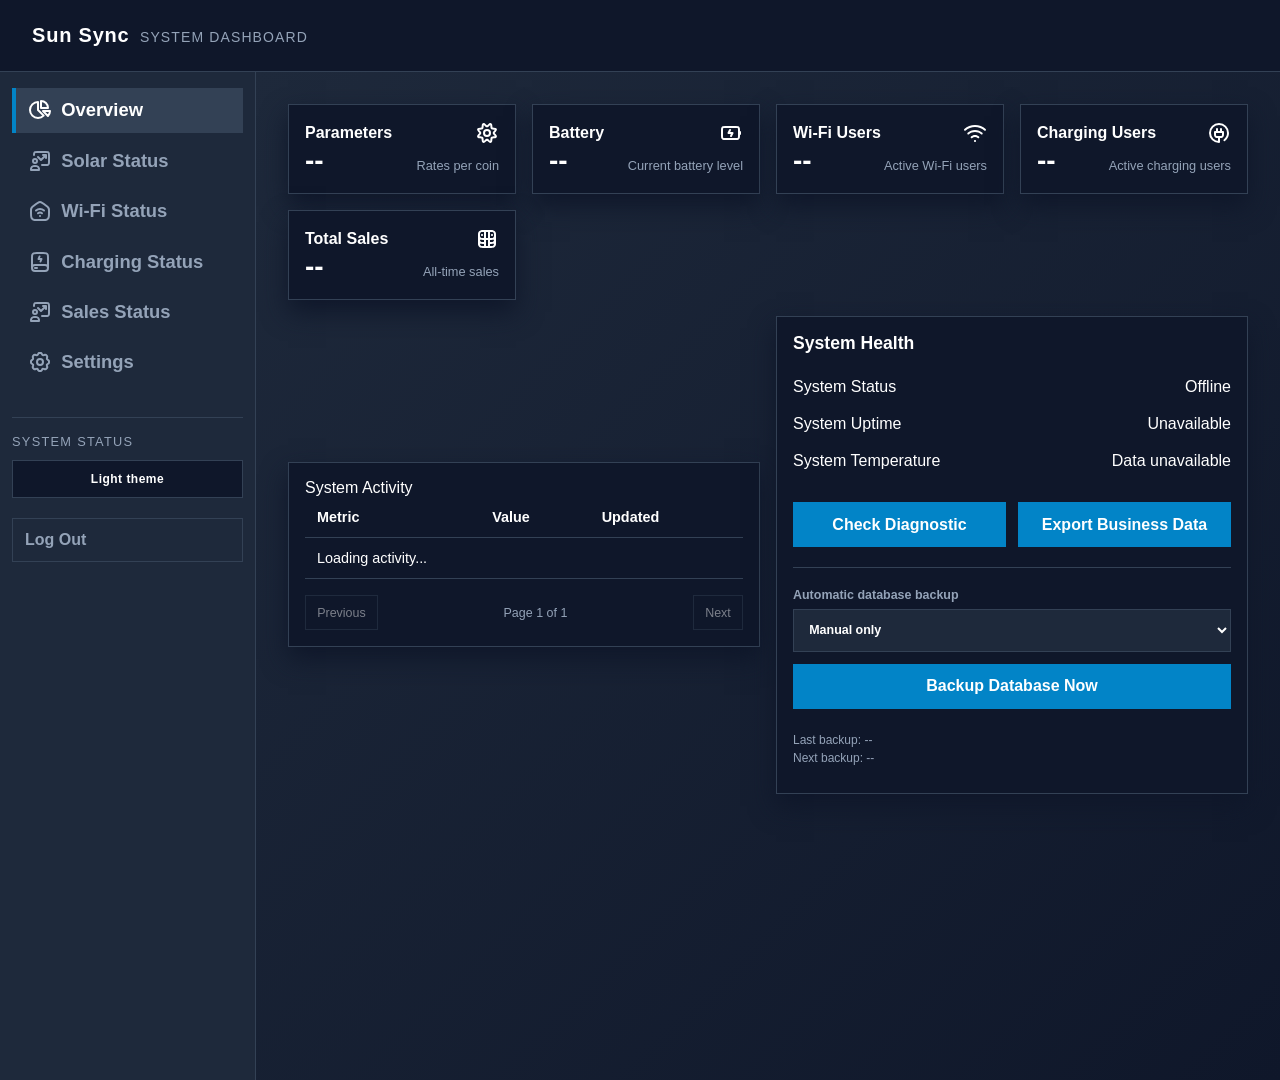
==== commit a3005ae2: "Add frontend pages and static resources Co-authored-by: Copilot <223556219+Copilot@users.noreply.git" ====
--- a/dashboard.html
+++ b/dashboard.html
@@ -1,519 +1,519 @@
-<!DOCTYPE html>
-<html lang="en">
-<head>
-    <meta charset="UTF-8">
-    <meta http-equiv="X-UA-Compatible" content="ie=edge, chrome=1">
-    <meta name="viewport" content="width=device-width, initial-scale=1.0">
-    <meta name="description" content="Admin Page for Sun Sync">
-    <link rel="stylesheet" href="./resources/css/normalize.css">
-    <link rel="stylesheet" href="./resources/css/dashboard.css">
-    <link rel="stylesheet" href="./resources/css/theme.css">
-    <script>
-        window.SUNSYNC_API_BASE = window.SUNSYNC_API_BASE ||
-            (window.location.protocol === 'file:' ||
-                ['localhost', '127.0.0.1'].includes(window.location.hostname)
-                ? 'http://localhost:8000'
-                : '');
-    </script>
-    <title>Sun Sync - Admin Dashboard</title>
-</head>
-<body>
-    <div class="container">
-        <header class="dash-head">
-            <div class="dash-head-main">
-                <button class="menu-toggle" type="button" aria-controls="dashboard-sidebar" aria-expanded="false">Menu</button>
-                <h1>
-                    <span class="dash-brand">Sun Sync</span>
-                    <span class="dash-context">System Dashboard</span>
-                </h1>
-            </div>
-        </header>
-        <div class="wrapper">
-            <aside class="sidebar" id="dashboard-sidebar" aria-label="Dashboard navigation">
-                <nav class="tabs" aria-label="Dashboard sections">
-                    <button class="side-tabs active" type="button" data-target="overview-panel">
-                        <svg width="1.5rem" height="1.5rem" viewBox="0 0 24 24" fill="none" xmlns="http://www.w3.org/2000/svg"><path d="M19.9497 17.9497L15 13H22C22 14.933 21.2165 16.683 19.9497 17.9497Z" stroke="currentColor" stroke-width="2" stroke-linecap="round" stroke-linejoin="round"/><path d="M20 10C20 6.13401 16.866 3 13 3V10H20Z" stroke="currentColor" stroke-width="2" stroke-linecap="round" stroke-linejoin="round"/><path d="M2 12C2 16.4183 5.58172 20 10 20C12.2091 20 14.2091 19.1046 15.6569 17.6569L10 12V4C5.58172 4 2 7.58172 2 12Z" stroke="currentColor" stroke-width="2" stroke-linecap="round" stroke-linejoin="round"/></svg>
-                        <span>Overview</span>
-                    </button>
-                    <button class="side-tabs" type="button" data-target="solar-panel">
-                        <svg width="1.5rem" height="1.5rem" viewBox="0 0 24 24" fill="none" xmlns="http://www.w3.org/2000/svg"><path d="M14 16H17.8C18.9201 16 19.4802 16 19.908 15.782C20.2843 15.5903 20.5903 15.2843 20.782 14.908C21 14.4802 21 13.9201 21 12.8V6.2C21 5.0799 21 4.51984 20.782 4.09202C20.5903 3.71569 20.2843 3.40973 19.908 3.21799C19.4802 3 18.9201 3 17.8 3H9.2C8.07989 3 7.51984 3 7.09202 3.21799C6.71569 3.40973 6.40973 3.71569 6.21799 4.09202C6.01338 4.49359 6.00082 5.01165 6.00005 6M18 6L13 11L10 8M18 6V9M18 6H15M9 12C9 13.1046 8.10457 14 7 14C5.89543 14 5 13.1046 5 12C5 10.8954 5.89543 10 7 10C8.10457 10 9 10.8954 9 12ZM7 17C7.92997 17 8.39496 17 8.77646 17.1022C9.81173 17.3796 10.6204 18.1883 10.8978 19.2235C11 19.605 11 20.07 11 21H3C3 20.07 3 19.605 3.10222 19.2235C3.37962 18.1883 4.18827 17.3796 5.22354 17.1022C5.60504 17 6.07003 17 7 17Z" stroke="currentColor" stroke-width="2" stroke-linecap="round" stroke-linejoin="round"/></svg>
-                        <span>Solar Status</span>
-                        
-                    </button>
-                    <button class="side-tabs" type="button" data-target="wifi-panel">
-                        <svg width="1.5rem" height="1.5rem" viewBox="0 0 24 24" fill="none" xmlns="http://www.w3.org/2000/svg"><path d="M12 17.0011H12.01M8 11.5289C9.06151 10.5788 10.4633 10.0011 12 10.0011C13.5367 10.0011 14.9385 10.5788 16 11.5289M10 14.265C10.5308 13.79 11.2316 13.5011 12 13.5011C12.7684 13.5011 13.4692 13.79 14 14.265M3 14.6001V12.1302C3 10.9815 3 10.4071 3.14805 9.87819C3.2792 9.40966 3.49473 8.96898 3.78405 8.5778C4.11067 8.1362 4.56404 7.78358 5.47078 7.07834L8.07078 5.05612C9.47608 3.96311 10.1787 3.4166 10.9546 3.20653C11.6392 3.02116 12.3608 3.02116 13.0454 3.20653C13.8213 3.4166 14.5239 3.96311 15.9292 5.05612L18.5292 7.07834C19.436 7.78358 19.8893 8.1362 20.2159 8.5778C20.5053 8.96898 20.7208 9.40966 20.8519 9.87819C21 10.4071 21 10.9815 21 12.1302V14.6001C21 16.8403 21 17.9604 20.564 18.816C20.1805 19.5687 19.5686 20.1806 18.816 20.5641C17.9603 21.0001 16.8402 21.0001 14.6 21.0001H9.4C7.15979 21.0001 6.03969 21.0001 5.18404 20.5641C4.43139 20.1806 3.81947 19.5687 3.43597 18.816C3 17.9604 3 16.8403 3 14.6001Z" stroke="currentColor" stroke-width="2" stroke-linecap="round" stroke-linejoin="round"/></svg>
-                        <span>Wi-Fi Status</span>
-                    </button>
-                    <button class="side-tabs" type="button" data-target="charge-panel">
-                        <svg width="1.5rem" height="1.5rem" viewBox="0 0 24 24" fill="none" xmlns="http://www.w3.org/2000/svg"><path d="M20 18V7.8C20 6.11984 20 5.27976 19.673 4.63803C19.3854 4.07354 18.9265 3.6146 18.362 3.32698C17.7202 3 16.8802 3 15.2 3H8.8C7.11984 3 6.27976 3 5.63803 3.32698C5.07354 3.6146 4.6146 4.07354 4.32698 4.63803C4 5.27976 4 6.11984 4 7.8V18M20 18C20 19.6569 18.6569 21 17 21H7C5.34315 21 4 19.6569 4 18M20 18C20 16.3431 18.6569 15 17 15H7C5.34315 15 4 16.3431 4 18M11.5 6.5L10.5 9H13.5L12.5 11.5M7 18H9" stroke="currentColor" stroke-width="2" stroke-linecap="round" stroke-linejoin="round"/></svg>
-                        <span>Charging Status</span>
-                    </button>
-                    <button class="side-tabs" type="button" data-target="sales-panel">
-                        <svg width="1.5rem" height="1.5rem" viewBox="0 0 24 24" fill="none" xmlns="http://www.w3.org/2000/svg"><path d="M14 16H17.8C18.9201 16 19.4802 16 19.908 15.782C20.2843 15.5903 20.5903 15.2843 20.782 14.908C21 14.4802 21 13.9201 21 12.8V6.2C21 5.0799 21 4.51984 20.782 4.09202C20.5903 3.71569 20.2843 3.40973 19.908 3.21799C19.4802 3 18.9201 3 17.8 3H9.2C8.07989 3 7.51984 3 7.09202 3.21799C6.71569 3.40973 6.40973 3.71569 6.21799 4.09202C6.01338 4.49359 6.00082 5.01165 6.00005 6M18 6L13 11L10 8M18 6V9M18 6H15M9 12C9 13.1046 8.10457 14 7 14C5.89543 14 5 13.1046 5 12C5 10.8954 5.89543 10 7 10C8.10457 10 9 10.8954 9 12ZM7 17C7.92997 17 8.39496 17 8.77646 17.1022C9.81173 17.3796 10.6204 18.1883 10.8978 19.2235C11 19.605 11 20.07 11 21H3C3 20.07 3 19.605 3.10222 19.2235C3.37962 18.1883 4.18827 17.3796 5.22354 17.1022C5.60504 17 6.07003 17 7 17Z" stroke="currentColor" stroke-width="2" stroke-linecap="round" stroke-linejoin="round"/></svg>
-                        <span>Sales Status</span>
-                    </button>
-                    <button class="side-tabs" type="button" data-target="settings-panel">
-                        <svg width="1.5rem" height="1.5rem" viewBox="0 0 24 24" fill="none" xmlns="http://www.w3.org/2000/svg"><path d="M15 12C15 13.6569 13.6569 15 12 15C10.3431 15 9 13.6569 9 12C9 10.3431 10.3431 9 12 9C13.6569 9 15 10.3431 15 12Z" stroke="currentColor" stroke-width="2" stroke-linecap="round" stroke-linejoin="round"/><path d="M12.9046 3.06005C12.6988 3 12.4659 3 12 3C11.5341 3 11.3012 3 11.0954 3.06005C10.7942 3.14794 10.5281 3.32808 10.3346 3.57511C10.2024 3.74388 10.1159 3.96016 9.94291 4.39272C9.69419 5.01452 9.00393 5.33471 8.36857 5.123L7.79779 4.93281C7.3929 4.79785 7.19045 4.73036 6.99196 4.7188C6.70039 4.70181 6.4102 4.77032 6.15701 4.9159C5.98465 5.01501 5.83376 5.16591 5.53197 5.4677C5.21122 5.78845 5.05084 5.94882 4.94896 6.13189C4.79927 6.40084 4.73595 6.70934 4.76759 7.01551C4.78912 7.2239 4.87335 7.43449 5.04182 7.85566C5.30565 8.51523 5.05184 9.26878 4.44272 9.63433L4.16521 9.80087C3.74031 10.0558 3.52786 10.1833 3.37354 10.3588C3.23698 10.5141 3.13401 10.696 3.07109 10.893C3 11.1156 3 11.3658 3 11.8663C3 12.4589 3 12.7551 3.09462 13.0088C3.17823 13.2329 3.31422 13.4337 3.49124 13.5946C3.69158 13.7766 3.96395 13.8856 4.50866 14.1035C5.06534 14.3261 5.35196 14.9441 5.16236 15.5129L4.94721 16.1584C4.79819 16.6054 4.72367 16.829 4.7169 17.0486C4.70875 17.3127 4.77049 17.5742 4.89587 17.8067C5.00015 18.0002 5.16678 18.1668 5.5 18.5C5.83323 18.8332 5.99985 18.9998 6.19325 19.1041C6.4258 19.2295 6.68733 19.2913 6.9514 19.2831C7.17102 19.2763 7.39456 19.2018 7.84164 19.0528L8.36862 18.8771C9.00393 18.6654 9.6942 18.9855 9.94291 19.6073C10.1159 20.0398 10.2024 20.2561 10.3346 20.4249C10.5281 20.6719 10.7942 20.8521 11.0954 20.94C11.3012 21 11.5341 21 12 21C12.4659 21 12.6988 21 12.9046 20.94C13.2058 20.8521 13.4719 20.6719 13.6654 20.4249C13.7976 20.2561 13.8841 20.0398 14.0571 19.6073C14.3058 18.9855 14.9961 18.6654 15.6313 18.8773L16.1579 19.0529C16.605 19.2019 16.8286 19.2764 17.0482 19.2832C17.3123 19.2913 17.5738 19.2296 17.8063 19.1042C17.9997 18.9999 18.1664 18.8333 18.4996 18.5001C18.8328 18.1669 18.9994 18.0002 19.1037 17.8068C19.2291 17.5743 19.2908 17.3127 19.2827 17.0487C19.2759 16.8291 19.2014 16.6055 19.0524 16.1584L18.8374 15.5134C18.6477 14.9444 18.9344 14.3262 19.4913 14.1035C20.036 13.8856 20.3084 13.7766 20.5088 13.5946C20.6858 13.4337 20.8218 13.2329 20.9054 13.0088C21 12.7551 21 12.4589 21 11.8663C21 11.3658 21 11.1156 20.9289 10.893C20.866 10.696 20.763 10.5141 20.6265 10.3588C20.4721 10.1833 20.2597 10.0558 19.8348 9.80087L19.5569 9.63416C18.9478 9.26867 18.6939 8.51514 18.9578 7.85558C19.1262 7.43443 19.2105 7.22383 19.232 7.01543C19.2636 6.70926 19.2003 6.40077 19.0506 6.13181C18.9487 5.94875 18.7884 5.78837 18.4676 5.46762C18.1658 5.16584 18.0149 5.01494 17.8426 4.91583C17.5894 4.77024 17.2992 4.70174 17.0076 4.71872C16.8091 4.73029 16.6067 4.79777 16.2018 4.93273L15.6314 5.12287C14.9961 5.33464 14.3058 5.0145 14.0571 4.39272C13.8841 3.96016 13.7976 3.74388 13.6654 3.57511C13.4719 3.32808 13.2058 3.14794 12.9046 3.06005Z" stroke="currentColor" stroke-width="2" stroke-linecap="round" stroke-linejoin="round"/></svg>
-                        <span>Settings</span>
-                    </button>
-                </nav>
-                <div class="sidebar-tools">
-                    <span class="system-status">System Status</span>
-                    <button class="theme-toggle" type="button" aria-label="Switch theme">Light theme</button>
-                </div>
-                <button class="logout-button" type="button">Log Out</button>
-            </aside>
-            <div class="sidebar-backdrop" aria-hidden="true"></div>
-            <main class="panels" id="dashboard-content">
-                <div class="tab-panel active" id="overview-panel">
-                    <div class="ov-top-grid overview-summary-grid">
-                        <div class="card">
-                            <div class="card-head">
-                                <span>Parameters</span>
-                                <svg width="1.5rem" height="1.5rem" viewBox="0 0 24 24" fill="none" xmlns="http://www.w3.org/2000/svg"><path d="M15 12C15 13.6569 13.6569 15 12 15C10.3432 15 9.00004 13.6569 9.00004 12C9.00004 10.3432 10.3432 9.00004 12 9.00004C13.6569 9.00004 15 10.3432 15 12Z" stroke="currentColor" stroke-width="2" stroke-linecap="round" stroke-linejoin="round"/><path d="M7.64338 5.18899L7.56701 6.10541C7.52707 6.58478 7.50709 6.82447 7.40373 7.01167C7.31261 7.1767 7.1767 7.31261 7.01167 7.40373C6.82447 7.50709 6.58477 7.52707 6.10541 7.56701L5.18898 7.64338C4.16259 7.72892 3.6494 7.77168 3.39642 8.00615C3.17627 8.21018 3.05941 8.50232 3.07812 8.8019C3.09961 9.14615 3.44174 9.53105 4.126 10.3008L4.69153 10.9371C5.02586 11.3132 5.19302 11.5012 5.2565 11.7135C5.31243 11.9004 5.31243 12.0997 5.2565 12.2866C5.19302 12.4988 5.02586 12.6869 4.69153 13.063L4.126 13.6992C3.44174 14.469 3.09961 14.8539 3.07812 15.1982C3.05941 15.4978 3.17627 15.7899 3.39642 15.9939C3.6494 16.2284 4.16259 16.2712 5.18899 16.3567L6.10541 16.4331C6.58478 16.473 6.82446 16.493 7.01167 16.5964C7.1767 16.6875 7.31261 16.8234 7.40373 16.9884C7.50709 17.1756 7.52707 17.4153 7.56701 17.8947L7.64338 18.8111C7.72892 19.8375 7.77168 20.3507 8.00615 20.6037C8.21018 20.8238 8.50232 20.9407 8.8019 20.922C9.14615 20.9005 9.53105 20.5583 10.3008 19.8741L10.9371 19.3085C11.3132 18.9742 11.5012 18.8071 11.7135 18.7436C11.9004 18.6876 12.0997 18.6876 12.2866 18.7436C12.4988 18.8071 12.6869 18.9742 13.063 19.3085L13.6992 19.8741C14.469 20.5583 14.8539 20.9005 15.1982 20.922C15.4978 20.9407 15.7899 20.8238 15.9939 20.6037C16.2284 20.3507 16.2712 19.8375 16.3567 18.8111L16.4331 17.8947C16.473 17.4153 16.493 17.1756 16.5964 16.9884C16.6875 16.8234 16.8234 16.6875 16.9884 16.5964C17.1756 16.493 17.4153 16.473 17.8947 16.4331L18.8111 16.3567C19.8375 16.2712 20.3507 16.2284 20.6037 15.9939C20.8238 15.7899 20.9407 15.4978 20.922 15.1982C20.9005 14.8539 20.5583 14.469 19.8741 13.6992L19.3085 13.063C18.9742 12.6869 18.8071 12.4988 18.7436 12.2866C18.6876 12.0997 18.6876 11.9004 18.7436 11.7135C18.8071 11.5012 18.9742 11.3132 19.3085 10.9371L19.8741 10.3008C20.5583 9.53105 20.9005 9.14615 20.922 8.8019C20.9407 8.50232 20.8238 8.21018 20.6037 8.00615C20.3507 7.77168 19.8375 7.72892 18.8111 7.64338L17.8947 7.56701C17.4153 7.52707 17.1756 7.50709 16.9884 7.40373C16.8234 7.31261 16.6875 7.1767 16.5964 7.01167C16.493 6.82446 16.473 6.58478 16.4331 6.10541L16.3567 5.18898C16.2712 4.16259 16.2284 3.6494 15.9939 3.39642C15.7899 3.17627 15.4978 3.05941 15.1982 3.07812C14.8539 3.09961 14.469 3.44174 13.6992 4.126L13.063 4.69153C12.6869 5.02586 12.4988 5.19302 12.2866 5.2565C12.0997 5.31243 11.9004 5.31243 11.7135 5.2565C11.5012 5.19302 11.3132 5.02586 10.9371 4.69153L10.3008 4.126C9.53105 3.44174 9.14615 3.09961 8.8019 3.07812C8.50232 3.05941 8.21018 3.17627 8.00615 3.39642C7.77168 3.6494 7.72892 4.16259 7.64338 5.18899Z" stroke="currentColor" stroke-width="2" stroke-linecap="round" stroke-linejoin="round"/></svg>
-
-                            </div>
-                            <div class="card-body">
-                                <div class="card-val" id="overview-parameters-value">--</div>
-                                <div class="card-sub">Rates per coin</div>
-                            </div>
-                        </div>
-                        <div class="card">
-                            <div class="card-head">
-                                <span>Battery</span>
-                                <svg width="1.5rem" height="1.5rem" viewBox="0 0 24 24" fill="none" xmlns="http://www.w3.org/2000/svg"><path d="M11 9L9.5 12H13.5L12 15M21 13V11M6.2 18H16.8C17.9201 18 18.4802 18 18.908 17.782C19.2843 17.5903 19.5903 17.2843 19.782 16.908C20 16.4802 20 15.9201 20 14.8V9.2C20 8.0799 20 7.51984 19.782 7.09202C19.5903 6.71569 19.2843 6.40973 18.908 6.21799C18.4802 6 17.9201 6 16.8 6H6.2C5.0799 6 4.51984 6 4.09202 6.21799C3.71569 6.40973 3.40973 6.71569 3.21799 7.09202C3 7.51984 3 8.07989 3 9.2V14.8C3 15.9201 3 16.4802 3.21799 16.908C3.40973 17.2843 3.71569 17.5903 4.09202 17.782C4.51984 18 5.07989 18 6.2 18Z" stroke="currentColor" stroke-width="2" stroke-linecap="round" stroke-linejoin="round"/></svg>
-
-                            </div>
-                            <div class="card-body">
-                                <div class="card-val" id="overview-battery-value">--</div>
-                                <div class="card-sub">Current battery level</div>
-                            </div>
-                        </div>
-                        <div class="card">
-                            <div class="card-head">
-                                <span>Wi-Fi Users</span>
-                                <svg width="1.5rem" height="1.5rem" viewBox="0 0 24 24" fill="none" xmlns="http://www.w3.org/2000/svg"><path d="M1.33309 8.07433C0.92156 8.44266 0.886539 9.07485 1.25487 9.48638C1.62319 9.89791 2.25539 9.93293 2.66691 9.5646L1.33309 8.07433ZM21.3331 9.5646C21.7446 9.93293 22.3768 9.89791 22.7451 9.48638C23.1135 9.07485 23.0784 8.44266 22.6669 8.07433L21.3331 9.5646ZM12 19C11.4477 19 11 19.4477 11 20C11 20.5523 11.4477 21 12 21V19ZM12.01 21C12.5623 21 13.01 20.5523 13.01 20C13.01 19.4477 12.5623 19 12.01 19V21ZM14.6905 17.04C15.099 17.4116 15.7315 17.3817 16.1031 16.9732C16.4748 16.5646 16.4448 15.9322 16.0363 15.5605L14.6905 17.04ZM18.0539 13.3403C18.4624 13.7119 19.0949 13.682 19.4665 13.2734C19.8381 12.8649 19.8082 12.2324 19.3997 11.8608L18.0539 13.3403ZM7.96372 15.5605C7.55517 15.9322 7.52524 16.5646 7.89687 16.9732C8.2685 17.3817 8.90095 17.4116 9.3095 17.04L7.96372 15.5605ZM4.60034 11.8608C4.19179 12.2324 4.16185 12.8649 4.53348 13.2734C4.90511 13.682 5.53756 13.7119 5.94611 13.3403L4.60034 11.8608ZM2.66691 9.5646C5.14444 7.34716 8.41371 6 12 6V4C7.90275 4 4.16312 5.54138 1.33309 8.07433L2.66691 9.5646ZM12 6C15.5863 6 18.8556 7.34716 21.3331 9.5646L22.6669 8.07433C19.8369 5.54138 16.0972 4 12 4V6ZM12 21H12.01V19H12V21ZM12 16C13.0367 16 13.9793 16.3931 14.6905 17.04L16.0363 15.5605C14.9713 14.5918 13.5536 14 12 14V16ZM12 11C14.3319 11 16.4546 11.8855 18.0539 13.3403L19.3997 11.8608C17.4466 10.0842 14.8487 9 12 9V11ZM9.3095 17.04C10.0207 16.3931 10.9633 16 12 16V14C10.4464 14 9.02872 14.5918 7.96372 15.5605L9.3095 17.04ZM5.94611 13.3403C7.54544 11.8855 9.66815 11 12 11V9C9.15127 9 6.55344 10.0842 4.60034 11.8608L5.94611 13.3403Z" fill="currentColor"/></svg>
-                                
-                            </div>
-                            <div class="card-body">
-                                <div class="card-val" id="overview-wifi-value">--</div>
-                                <div class="card-sub">Active Wi-Fi users</div>
-                            </div>
-                        </div>
-                        <div class="card">
-                            <div class="card-head">
-                                <span>Charging Users</span>
-                                <svg width="1.5rem" height="1.5rem" viewBox="0 0 24 24" fill="none" xmlns="http://www.w3.org/2000/svg"><path d="M17.4009 19.2C19.5864 17.558 21 14.9441 21 12C21 7.02944 16.9706 3 12 3C7.02944 3 3 7.02944 3 12C3 16.9706 7.02944 21 12 21V16M10 8V11M14 8V11M8 11H16V12.8C16 13.9201 16 14.4802 15.782 14.908C15.5903 15.2843 15.2843 15.5903 14.908 15.782C14.4802 16 13.9201 16 12.8 16H11.2C10.0799 16 9.51984 16 9.09202 15.782C8.71569 15.5903 8.40973 15.2843 8.21799 14.908C8 14.4802 8 13.9201 8 12.8V11Z" stroke="currentColor" stroke-width="2" stroke-linecap="round" stroke-linejoin="round"/></svg>
-
-                            </div>
-                            <div class="card-body">
-                                <div class="card-val" id="overview-charging-value">--</div>
-                                <div class="card-sub">Active charging users</div>
-                            </div>
-                        </div>
-                        <div class="card">
-                            <div class="card-head">
-                                <span>Total Sales</span>
-                                <svg width="1.5rem" height="1.5rem" viewBox="0 0 24 24" fill="none" xmlns="http://www.w3.org/2000/svg"><path d="M11 4C11 3.44772 10.5523 3 10 3C9.44772 3 9 3.44772 9 4H11ZM9 20C9 20.5523 9.44772 21 10 21C10.5523 21 11 20.5523 11 20H9ZM15 4C15 3.44772 14.5523 3 14 3C13.4477 3 13 3.44772 13 4H15ZM13 20C13 20.5523 13.4477 21 14 21C14.5523 21 15 20.5523 15 20H13ZM6.22354 11.8978L6.48236 10.9319L6.22354 11.8978ZM4.10222 9.77646L5.06815 9.51764L4.10222 9.77646ZM19.8978 9.77646L18.9319 9.51764L19.8978 9.77646ZM17.7765 11.8978L17.5176 10.9319L17.7765 11.8978ZM17.7765 4.10222L17.5176 5.06815L17.7765 4.10222ZM19.8978 6.22354L18.9319 6.48236L19.8978 6.22354ZM6.22354 4.10222L6.48236 5.06815L6.22354 4.10222ZM4.10222 6.22354L5.06815 6.48236L4.10222 6.22354ZM4.10222 13.7765L3.1363 14.0353L4.10222 13.7765ZM6.22354 15.8978L5.96472 16.8637H5.96472L6.22354 15.8978ZM19.8978 13.7765L20.8637 14.0353V14.0353L19.8978 13.7765ZM17.7765 15.8978L17.5176 14.9319L17.7765 15.8978ZM6.22354 19.8978L5.96472 20.8637H5.96472L6.22354 19.8978ZM4.10222 17.7765L5.06815 17.5176L5.06815 17.5176L4.10222 17.7765ZM17.7765 19.8978L18.0353 20.8637H18.0353L17.7765 19.8978ZM19.8978 17.7765L20.8637 18.0353V18.0353L19.8978 17.7765ZM7 7C6.44772 7 6 7.44772 6 8C6 8.55228 6.44772 9 7 9V7ZM7.01 9C7.56228 9 8.01 8.55228 8.01 8C8.01 7.44772 7.56228 7 7.01 7V9ZM17 7C16.4477 7 16 7.44772 16 8C16 8.55228 16.4477 9 17 9V7ZM17.01 9C17.5623 9 18.01 8.55228 18.01 8C18.01 7.44772 17.5623 7 17.01 7V9ZM9 4V20H11V4H9ZM13 4V20H15V4H13ZM8 5H16V3H8V5ZM16 11H8V13H16V11ZM8 11C7.00565 11 6.70464 10.9914 6.48236 10.9319L5.96472 12.8637C6.50545 13.0086 7.13441 13 8 13V11ZM3 8C3 8.86559 2.99141 9.49455 3.1363 10.0353L5.06815 9.51764C5.00859 9.29536 5 8.99435 5 8H3ZM6.48236 10.9319C5.79218 10.7469 5.25308 10.2078 5.06815 9.51764L3.1363 10.0353C3.50617 11.4156 4.58436 12.4938 5.96472 12.8637L6.48236 10.9319ZM19 8C19 8.99435 18.9914 9.29536 18.9319 9.51764L20.8637 10.0353C21.0086 9.49455 21 8.86559 21 8H19ZM16 13C16.8656 13 17.4946 13.0086 18.0353 12.8637L17.5176 10.9319C17.2954 10.9914 16.9944 11 16 11V13ZM18.9319 9.51764C18.7469 10.2078 18.2078 10.7469 17.5176 10.9319L18.0353 12.8637C19.4156 12.4938 20.4938 11.4156 20.8637 10.0353L18.9319 9.51764ZM16 5C16.9944 5 17.2954 5.00859 17.5176 5.06815L18.0353 3.1363C17.4946 2.99141 16.8656 3 16 3V5ZM21 8C21 7.13441 21.0086 6.50545 20.8637 5.96472L18.9319 6.48236C18.9914 6.70464 19 7.00565 19 8H21ZM17.5176 5.06815C18.2078 5.25308 18.7469 5.79218 18.9319 6.48236L20.8637 5.96472C20.4938 4.58436 19.4156 3.50617 18.0353 3.1363L17.5176 5.06815ZM8 3C7.13441 3 6.50545 2.99141 5.96472 3.1363L6.48236 5.06815C6.70464 5.00859 7.00565 5 8 5V3ZM5 8C5 7.00565 5.00859 6.70464 5.06815 6.48236L3.1363 5.96472C2.99141 6.50545 3 7.13441 3 8H5ZM5.96472 3.1363C4.58436 3.50617 3.50617 4.58436 3.1363 5.96472L5.06815 6.48236C5.25308 5.79218 5.79218 5.25308 6.48236 5.06815L5.96472 3.1363ZM10 15H8V17H10V15ZM16 15H14V17H16V15ZM3 12C3 12.8656 2.99141 13.4946 3.1363 14.0353L5.06815 13.5176C5.00859 13.2954 5 12.9944 5 12H3ZM8 15C7.00565 15 6.70464 14.9914 6.48236 14.9319L5.96472 16.8637C6.50545 17.0086 7.13441 17 8 17V15ZM3.1363 14.0353C3.50617 15.4156 4.58436 16.4938 5.96472 16.8637L6.48236 14.9319C5.79218 14.7469 5.25308 14.2078 5.06815 13.5176L3.1363 14.0353ZM19 12C19 12.9944 18.9914 13.2954 18.9319 13.5176L20.8637 14.0353C21.0086 13.4946 21 12.8656 21 12H19ZM16 17C16.8656 17 17.4946 17.0086 18.0353 16.8637L17.5176 14.9319C17.2954 14.9914 16.9944 15 16 15V17ZM18.9319 13.5176C18.7469 14.2078 18.2078 14.7469 17.5176 14.9319L18.0353 16.8637C19.4156 16.4938 20.4938 15.4156 20.8637 14.0353L18.9319 13.5176ZM16 19H8V21H16V19ZM21 16V8H19V16H21ZM5 16V8H3V16H5ZM8 19C7.00565 19 6.70464 18.9914 6.48236 18.9319L5.96472 20.8637C6.50545 21.0086 7.13441 21 8 21V19ZM3 16C3 16.8656 2.99141 17.4946 3.1363 18.0353L5.06815 17.5176C5.00859 17.2954 5 16.9944 5 16H3ZM6.48236 18.9319C5.79218 18.7469 5.25308 18.2078 5.06815 17.5176L3.1363 18.0353C3.50617 19.4156 4.58436 20.4938 5.96472 20.8637L6.48236 18.9319ZM16 21C16.8656 21 17.4946 21.0086 18.0353 20.8637L17.5176 18.9319C17.2954 18.9914 16.9944 19 16 19V21ZM19 16C19 16.9944 18.9914 17.2954 18.9319 17.5176L20.8637 18.0353C21.0086 17.4946 21 16.8656 21 16H19ZM18.0353 20.8637C19.4156 20.4938 20.4938 19.4156 20.8637 18.0353L18.9319 17.5176C18.7469 18.2078 18.2078 18.7469 17.5176 18.9319L18.0353 20.8637ZM7 9H7.01V7H7V9ZM17 9H17.01V7H17V9Z" fill="currentColor"/></svg>
-
-                            </div>
-                            <div class="card-body">
-                                <div class="card-val" id="overview-sales-value">--</div>
-                                <div class="card-sub">All-time sales</div>
-                            </div>
-                        </div>
-                    </div>
-                    <div class="ov-bot-grid">
-                        <div class="sys-diag">
-                            <div class="card">
-                                <div class="sec-title">
-                                    <span>System Activity</span>
-                                </div>
-                                <div class="table-responsive">
-                                    <table class="overview-activity-table">
-                                        <thead>
-                                            <tr><th>Metric</th><th>Value</th><th>Updated</th></tr>
-                                        </thead>
-                                        <tbody id="overview-activity-body">
-                                            <tr><td colspan="3">Loading activity...</td></tr>
-                                        </tbody>
-                                    </table>
-                                </div>
-                                <div class="sales-pagination overview-pagination" aria-label="Overview activity pages">
-                                    <button type="button" id="overview-previous" disabled>Previous</button>
-                                    <span id="overview-page-status">Page 1 of 1</span>
-                                    <button type="button" id="overview-next" disabled>Next</button>
-                                </div>
-                            </div>
-                            <div class="card">
-                                <div class="param-info">
-                                    <h3>System Health</h3>
-                                    <ul class="param-list">
-                                        <li class="param-itm">
-                                            <span>System Status</span>
-                                            <span id="system-status-value">Checking...</span>
-                                        </li>
-                                        <li class="param-itm">
-                                            <span>System Uptime</span>
-                                            <span id="system-uptime-value">--</span>
-                                        </li>
-                                        <li class="param-itm">
-                                            <span title="System temperature telemetry is not connected yet.">System Temperature</span>
-                                            <span title="System temperature telemetry is not connected yet.">Data unavailable</span>
-                                        </li>
-                                    </ul>
-                                    <div class="health-actions">
-                                        <button class="param-btn" id="check-diagnostic" type="button">Check Diagnostic</button>
-                                        <button class="param-btn export-btn" id="export-business-data" type="button">Export Business Data</button>
-                                    </div>
-                                    <span class="health-status" id="health-status-value" role="status" aria-live="polite"></span>
-                                    <div class="backup-controls">
-                                        <label for="backup-frequency">Automatic database backup
-                                            <select id="backup-frequency">
-                                                <option value="manual">Manual only</option>
-                                                <option value="daily">Daily</option>
-                                                <option value="weekly">Weekly</option>
-                                                <option value="monthly">Monthly</option>
-                                            </select>
-                                        </label>
-                                        <button class="param-btn" id="backup-now" type="button">Backup Database Now</button>
-                                        <span class="health-status" id="backup-status-value" role="status" aria-live="polite"></span>
-                                        <div class="backup-summary" id="backup-summary" aria-live="polite">
-                                            <span>Last backup: --</span>
-                                            <span>Next backup: --</span>
-                                        </div>
-                                        <ul class="backup-history" id="backup-history" aria-label="Recent database backups"></ul>
-                                    </div>
-                                </div>
-                            </div>
-                        </div>
-                    </div>
-                </div>
-                <div class="tab-panel" id="solar-panel">
-                    <div class="ov-top-grid">
-                        <div class="card solar-summary-card">
-                            <div class="card-head">
-                                <span>Panel DC Bus Voltage</span>
-                            </div>
-                            <div class="card-body">
-                                <div class="card-val" id="sensor-bus-voltage">--</div>
-                                <div class="card-sub">Panel INA219 measurement</div>
-                            </div>
-                        </div>
-                        <div class="card solar-summary-card">
-                            <div class="card-head">
-                                <span>Panel DC Current</span>
-                            </div>
-                            <div class="card-body">
-                                <div class="card-val" id="sensor-current">--</div>
-                                <div class="card-sub">Panel INA219 measurement</div>
-                            </div>
-                        </div>
-                        <div class="card solar-summary-card">
-                            <div class="card-head">
-                                <span>Panel DC Power</span>
-                            </div>
-                            <div class="card-body">
-                                <div class="card-val" id="sensor-power">--</div>
-                                <div class="card-sub">Panel INA219 measurement</div>
-                            </div>
-                        </div>
-                    </div>
-                    <section class="card battery-flow-card" aria-labelledby="sensor-status-title">
-                        <div class="card-head">
-                            <span id="sensor-status-title">Panel Sensor Status</span>
-                            <span class="power-source-status" id="sensor-status"
-                                  data-state="pending" role="status" aria-live="polite">
-                                Waiting for ESP32 readings
-                            </span>
-                        </div>
-                        <div class="battery-flow-body">
-                            <div class="battery-flow-reading">
-                                <span>Last sensor update</span>
-                                <strong id="sensor-updated-at">--</strong>
-                            </div>
-                        </div>
-                    </section>
-                    <div class="bot-cont">
-                        <div class="card solar-chart-card">
-                            <div class="card-head">
-                                <span>Solar Output History</span>
-                            </div>
-                            <div class="card-body solar-chart-body">
-                                <div class="solar-chart-wrap">
-                                    <canvas id="solar-output-chart" aria-label="Solar output history in watts"></canvas>
-                                </div>
-                            </div>
-                        </div>
-                    </div>
-                </div>
-                <div class="tab-panel" id="wifi-panel">
-                    <div class="ov-top-grid">
-                        <div class="card wifi-summary-card">
-                            <div class="card-head">
-                                <span>Active AP Clients</span>
-                            </div>
-                            <div class="card-body">
-                                <div class="card-val" id="wifi-ap-active-value">--</div>
-                                <div class="card-sub">Currently connected to ESP32</div>
-                            </div>
-                        </div>
-                        <div class="card wifi-summary-card">
-                            <div class="card-head">
-                                <span>Total Sessions</span>
-                            </div>
-                            <div class="card-body">
-                                <div class="card-val" id="wifi-total-value">--</div>
-                                <div class="card-sub">Recorded Wi-Fi sessions</div>
-                            </div>
-                        </div>
-                        <div class="card wifi-summary-card">
-                            <div class="card-head">
-                                <span>Data Downloaded</span>
-                            </div>
-                            <div class="card-body">
-                                <div class="card-val" id="wifi-data-value">--</div>
-                                <div class="card-sub">Across Wi-Fi sessions</div>
-                            </div>
-                        </div>
-                    </div>
-                    <div class="bot-cont wifi-cards-stack">
-                        <div class="card wifi-clients-card">
-                            <div class="card-head">
-                                <span>Recorded Wi-Fi Sessions</span>
-                            </div>
-                            <div class="card-body">
-                                <table class="wifi-clients-table">
-                                    <thead>
-                                        <tr><th>Device</th><th>Target</th><th>Status</th><th>Data downloaded</th><th>Duration</th></tr>
-                                    </thead>
-                                    <tbody id="wifi-clients-body">
-                                        <tr><td colspan="5">Loading Wi-Fi sessions...</td></tr>
-                                    </tbody>
-                                </table>
-                                <div class="sales-pagination wifi-pagination" aria-label="Wi-Fi session pages">
-                                    <button type="button" id="wifi-previous" disabled>Previous</button>
-                                    <span id="wifi-page-status">Page 1 of 1</span>
-                                    <button type="button" id="wifi-next" disabled>Next</button>
-                                </div>
-                            </div>
-                        </div>
-                        <div class="card wifi-clients-card">
-                            <div class="card-head">
-                                <span>Connected Devices</span>
-                            </div>
-                            <div class="card-body">
-                                <p class="card-sub" id="esp32-wifi-status" role="status" aria-live="polite">
-                                    Waiting for ESP32 client data.
-                                </p>
-                                <table class="wifi-clients-table">
-                                    <thead>
-                                        <tr><th>Device name</th><th>IP address</th><th>MAC address</th><th>Signal</th><th>Downloaded</th></tr>
-                                    </thead>
-                                    <tbody id="esp32-wifi-clients-body">
-                                        <tr><td colspan="5">Loading connected devices...</td></tr>
-                                    </tbody>
-                                </table>
-                                <div class="sales-pagination wifi-pagination" aria-label="Connected device pages">
-                                    <button type="button" id="wifi-ap-previous" disabled>Previous</button>
-                                    <span id="wifi-ap-page-status" aria-live="polite">Page 1 of 1</span>
-                                    <button type="button" id="wifi-ap-next" disabled>Next</button>
-                                </div>
-                            </div>
-                        </div>
-                    </div>
-                </div>
-                <div class="tab-panel" id="charge-panel">
-                    <div class="ov-top-grid">
-                        <div class="card charging-summary-card">
-                            <div class="card-head">
-                                <span>Ports in Use</span>
-                            </div>
-                            <div class="card-body">
-                                <div class="card-val" id="charging-used-value">--</div>
-                                <div class="card-sub">Active charging sessions</div>
-                            </div>
-                        </div>
-                        <div class="card charging-summary-card">
-                            <div class="card-head">
-                                <span>Energy Used</span>
-                            </div>
-                            <div class="card-body">
-                                <div class="card-val" id="charging-load-value">--</div>
-                                <div class="card-sub">Current charging load</div>
-                            </div>
-                        </div>
-                        <div class="card charging-summary-card">
-                            <div class="card-head">
-                                <span>Average Session Time</span>
-                            </div>
-                            <div class="card-body">
-                                <div class="card-val" id="charging-average-value">--</div>
-                                <div class="card-sub">Average session duration</div>
-                            </div>
-                        </div>
-                    </div>
-                    <section class="card battery-flow-card" aria-labelledby="charging-battery-title">
-                        <div class="card-head">
-                            <span id="charging-battery-title">Battery Level</span>
-                            <span class="power-source-status" id="charging-battery-status"
-                                  data-state="pending" role="status" aria-live="polite">
-                                Waiting for battery reading
-                            </span>
-                        </div>
-                        <div class="battery-flow-body">
-                            <div class="battery-flow-reading">
-                                <span>Estimated charge</span>
-                                <strong id="charging-battery-value">--</strong>
-                            </div>
-                            <div class="battery-flow-track" id="charging-battery-bar"
-                                 role="progressbar" aria-label="Estimated battery charge"
-                                 aria-valuemin="0" aria-valuemax="100" aria-valuenow="0"
-                                 aria-valuetext="Waiting for battery reading">
-                                <span class="battery-flow-fill" id="charging-battery-fill"></span>
-                            </div>
-                            <div class="battery-flow-reading">
-                                <span>INA219 battery voltage</span>
-                                <strong id="charging-battery-voltage">--</strong>
-                            </div>
-                            <div class="battery-flow-reading">
-                                <span>Battery current</span>
-                                <strong id="charging-battery-current">--</strong>
-                            </div>
-                            <div class="battery-flow-reading">
-                                <span>Battery power</span>
-                                <strong id="charging-battery-power">--</strong>
-                            </div>
-                            <div class="card-sub">Voltage-based estimate for a 1S Li-ion pack (3.0–4.2 V); load can affect accuracy.</div>
-                        </div>
-                    </section>
-                    <div class="bot-cont">
-                        <div class="card charging-chart-card">
-                            <div class="card-head">
-                                <span>Port Distribution</span>
-                            </div>
-                            <div class="card-body charging-chart-body">
-                                <div class="charging-chart-wrap">
-                                    <canvas id="charging-port-chart" aria-label="Charging sessions in use versus inactive"></canvas>
-                                </div>
-                            </div>
-                        </div>
-                    </div>
-                </div>
-                <div class="tab-panel" id="sales-panel">
-                    <div class="ov-top-grid">
-                        <div class="card sales-summary-card">
-                            <div class="card-head">
-                                <span>Total Revenue (Today)</span>
-                            </div>
-                            <div class="card-body">
-                                <div class="card-val" id="sales-today-value">--</div>
-                                <div class="card-sub">PHP collected today</div>
-                            </div>
-                        </div>
-                        <div class="card sales-summary-card">
-                            <div class="card-head">
-                                <span>Total Transactions</span>
-                            </div>
-                            <div class="card-body">
-                                <div class="card-val" id="sales-count-value">--</div>
-                                <div class="card-sub">Recorded transactions</div>
-                            </div>
-                        </div>
-                        <div class="card sales-summary-card">
-                            <div class="card-head">
-                                <span>Total Sales (Month)</span>
-                            </div>
-                            <div class="card-body">
-                                <div class="card-val" id="sales-month-value">--</div>
-                                <div class="card-sub">PHP collected this month</div>
-                            </div>
-                        </div>
-                    </div>
-                    <div class="bot-cont">
-                        <div class="card sales-transactions-card">
-                            <div class="card-head">
-                                <span>Recent Transactions</span>
-                            </div>
-                            <div class="card-body">
-                                <div class="sales-table-container">
-                                    <table class="sales-table">
-                                        <thead>
-                                            <tr>
-                                                <th>Time</th>
-                                                <th>Device</th>
-                                                <th>Type</th>
-                                                <th>Coins</th>
-                                                <th>Amount</th>
-                                            </tr>
-                                        </thead>
-                                        <tbody id="recent-transactions-body">
-                                            <tr><td colspan="5">Loading transactions...</td></tr>
-                                        </tbody>
-                                    </table>
-                                </div>
-                                <div class="sales-pagination" aria-label="Transaction pages">
-                                    <button type="button" id="sales-previous" disabled>Previous</button>
-                                    <span id="sales-page-status">Page 1 of 1</span>
-                                    <button type="button" id="sales-next" disabled>Next</button>
-                                </div>
-                            </div>
-                        </div>
-                    </div>
-                </div>
-                <div class="tab-panel" id="settings-panel">
-                    <div class="sys-settings">
-                        <div class="card">
-                            <div class="card-head">
-                                <span>System Parameters & Controls</span>
-                                <button type="button" class="settings-open-button" id="open-settings">Edit Settings</button>
-                            </div>
-                            <div class="card-body">
-                                <p>Configure operational limits and pricing rules.</p>
-                            </div>
-                        </div>
-
-                    </div>
-                </div>
-            </main>
-
-        </div>
-    </div>
-    <dialog id="settings-dialog" class="settings-dialog">
-        <form id="settings-form">
-            <div class="settings-dialog-head">
-                <h2>Edit System Settings</h2>
-                <button type="button" class="settings-close-button" id="close-settings" aria-label="Close settings">Close</button>
-            </div>
-            <div class="settings-form-grid">
-                <label>Wi-Fi name<input name="wifi_ssid" type="text" minlength="1" maxlength="64" required></label>
-                <label>New Wi-Fi password<input name="wifi_password" type="password" minlength="8" maxlength="128" placeholder="Leave blank to keep current"></label>
-                <label>Wi-Fi rate per coin (seconds)<input name="wifi_rate_per_coin" type="number" min="0" step="1" required></label>
-                <label>Charging rate per coin (same as Wi-Fi)<input name="charging_rate_per_coin" type="number" min="0" step="1" readonly required></label>
-                <label>Battery cutoff (%)<input name="solar_battery_min_cutoff" type="number" min="0" max="100" step="0.1" required></label>
-                <label>Maximum load (W)<input name="max_load_watts" type="number" min="0.1" step="0.1" required></label>
-            </div>
-            <section class="backup-recovery" aria-labelledby="backup-recovery-title">
-                <h3 id="backup-recovery-title">Recover Database</h3>
-                <p>Select a backup to restore the system data. A safety backup is created automatically before recovery.</p>
-                <label for="backup-recovery-select">Available backups
-                    <select id="backup-recovery-select">
-                        <option value="">No backups available</option>
-                    </select>
-                </label>
-                <button type="button" class="settings-recovery-button" id="restore-backup" disabled>Recover Selected Backup</button>
-                <p class="settings-form-status" id="backup-recovery-status" role="status" aria-live="polite"></p>
-            </section>
-            <p class="settings-form-status" id="settings-form-status" role="status" aria-live="polite"></p>
-            <div class="settings-dialog-actions">
-                <button type="button" class="settings-cancel-button" id="cancel-settings">Cancel</button>
-                <button type="submit" class="settings-save-button">Save Settings</button>
-            </div>
-        </form>
-    </dialog>
-    <div id="settings-toast" class="settings-toast" role="status" aria-live="polite" aria-atomic="true"></div>
-    <script src="./resources/js/vendor/chart.umd.min.js"></script>
-    <script src="./resources/js/dashboard.js"></script>
-    <script src="./resources/js/theme.js"></script>
-</body>
+<!DOCTYPE html>
+<html lang="en">
+<head>
+    <meta charset="UTF-8">
+    <meta http-equiv="X-UA-Compatible" content="ie=edge, chrome=1">
+    <meta name="viewport" content="width=device-width, initial-scale=1.0">
+    <meta name="description" content="Admin Page for Sun Sync">
+    <link rel="stylesheet" href="./resources/css/normalize.css">
+    <link rel="stylesheet" href="./resources/css/dashboard.css">
+    <link rel="stylesheet" href="./resources/css/theme.css">
+    <script>
+        window.SUNSYNC_API_BASE = window.SUNSYNC_API_BASE ||
+            (window.location.protocol === 'file:' ||
+                ['localhost', '127.0.0.1'].includes(window.location.hostname)
+                ? 'http://localhost:8000'
+                : '');
+    </script>
+    <title>Sun Sync - Admin Dashboard</title>
+</head>
+<body>
+    <div class="container">
+        <header class="dash-head">
+            <div class="dash-head-main">
+                <button class="menu-toggle" type="button" aria-controls="dashboard-sidebar" aria-expanded="false">Menu</button>
+                <h1>
+                    <span class="dash-brand">Sun Sync</span>
+                    <span class="dash-context">System Dashboard</span>
+                </h1>
+            </div>
+        </header>
+        <div class="wrapper">
+            <aside class="sidebar" id="dashboard-sidebar" aria-label="Dashboard navigation">
+                <nav class="tabs" aria-label="Dashboard sections">
+                    <button class="side-tabs active" type="button" data-target="overview-panel">
+                        <svg width="1.5rem" height="1.5rem" viewBox="0 0 24 24" fill="none" xmlns="http://www.w3.org/2000/svg"><path d="M19.9497 17.9497L15 13H22C22 14.933 21.2165 16.683 19.9497 17.9497Z" stroke="currentColor" stroke-width="2" stroke-linecap="round" stroke-linejoin="round"/><path d="M20 10C20 6.13401 16.866 3 13 3V10H20Z" stroke="currentColor" stroke-width="2" stroke-linecap="round" stroke-linejoin="round"/><path d="M2 12C2 16.4183 5.58172 20 10 20C12.2091 20 14.2091 19.1046 15.6569 17.6569L10 12V4C5.58172 4 2 7.58172 2 12Z" stroke="currentColor" stroke-width="2" stroke-linecap="round" stroke-linejoin="round"/></svg>
+                        <span>Overview</span>
+                    </button>
+                    <button class="side-tabs" type="button" data-target="solar-panel">
+                        <svg width="1.5rem" height="1.5rem" viewBox="0 0 24 24" fill="none" xmlns="http://www.w3.org/2000/svg"><path d="M14 16H17.8C18.9201 16 19.4802 16 19.908 15.782C20.2843 15.5903 20.5903 15.2843 20.782 14.908C21 14.4802 21 13.9201 21 12.8V6.2C21 5.0799 21 4.51984 20.782 4.09202C20.5903 3.71569 20.2843 3.40973 19.908 3.21799C19.4802 3 18.9201 3 17.8 3H9.2C8.07989 3 7.51984 3 7.09202 3.21799C6.71569 3.40973 6.40973 3.71569 6.21799 4.09202C6.01338 4.49359 6.00082 5.01165 6.00005 6M18 6L13 11L10 8M18 6V9M18 6H15M9 12C9 13.1046 8.10457 14 7 14C5.89543 14 5 13.1046 5 12C5 10.8954 5.89543 10 7 10C8.10457 10 9 10.8954 9 12ZM7 17C7.92997 17 8.39496 17 8.77646 17.1022C9.81173 17.3796 10.6204 18.1883 10.8978 19.2235C11 19.605 11 20.07 11 21H3C3 20.07 3 19.605 3.10222 19.2235C3.37962 18.1883 4.18827 17.3796 5.22354 17.1022C5.60504 17 6.07003 17 7 17Z" stroke="currentColor" stroke-width="2" stroke-linecap="round" stroke-linejoin="round"/></svg>
+                        <span>Solar Status</span>
+                        
+                    </button>
+                    <button class="side-tabs" type="button" data-target="wifi-panel">
+                        <svg width="1.5rem" height="1.5rem" viewBox="0 0 24 24" fill="none" xmlns="http://www.w3.org/2000/svg"><path d="M12 17.0011H12.01M8 11.5289C9.06151 10.5788 10.4633 10.0011 12 10.0011C13.5367 10.0011 14.9385 10.5788 16 11.5289M10 14.265C10.5308 13.79 11.2316 13.5011 12 13.5011C12.7684 13.5011 13.4692 13.79 14 14.265M3 14.6001V12.1302C3 10.9815 3 10.4071 3.14805 9.87819C3.2792 9.40966 3.49473 8.96898 3.78405 8.5778C4.11067 8.1362 4.56404 7.78358 5.47078 7.07834L8.07078 5.05612C9.47608 3.96311 10.1787 3.4166 10.9546 3.20653C11.6392 3.02116 12.3608 3.02116 13.0454 3.20653C13.8213 3.4166 14.5239 3.96311 15.9292 5.05612L18.5292 7.07834C19.436 7.78358 19.8893 8.1362 20.2159 8.5778C20.5053 8.96898 20.7208 9.40966 20.8519 9.87819C21 10.4071 21 10.9815 21 12.1302V14.6001C21 16.8403 21 17.9604 20.564 18.816C20.1805 19.5687 19.5686 20.1806 18.816 20.5641C17.9603 21.0001 16.8402 21.0001 14.6 21.0001H9.4C7.15979 21.0001 6.03969 21.0001 5.18404 20.5641C4.43139 20.1806 3.81947 19.5687 3.43597 18.816C3 17.9604 3 16.8403 3 14.6001Z" stroke="currentColor" stroke-width="2" stroke-linecap="round" stroke-linejoin="round"/></svg>
+                        <span>Wi-Fi Status</span>
+                    </button>
+                    <button class="side-tabs" type="button" data-target="charge-panel">
+                        <svg width="1.5rem" height="1.5rem" viewBox="0 0 24 24" fill="none" xmlns="http://www.w3.org/2000/svg"><path d="M20 18V7.8C20 6.11984 20 5.27976 19.673 4.63803C19.3854 4.07354 18.9265 3.6146 18.362 3.32698C17.7202 3 16.8802 3 15.2 3H8.8C7.11984 3 6.27976 3 5.63803 3.32698C5.07354 3.6146 4.6146 4.07354 4.32698 4.63803C4 5.27976 4 6.11984 4 7.8V18M20 18C20 19.6569 18.6569 21 17 21H7C5.34315 21 4 19.6569 4 18M20 18C20 16.3431 18.6569 15 17 15H7C5.34315 15 4 16.3431 4 18M11.5 6.5L10.5 9H13.5L12.5 11.5M7 18H9" stroke="currentColor" stroke-width="2" stroke-linecap="round" stroke-linejoin="round"/></svg>
+                        <span>Charging Status</span>
+                    </button>
+                    <button class="side-tabs" type="button" data-target="sales-panel">
+                        <svg width="1.5rem" height="1.5rem" viewBox="0 0 24 24" fill="none" xmlns="http://www.w3.org/2000/svg"><path d="M14 16H17.8C18.9201 16 19.4802 16 19.908 15.782C20.2843 15.5903 20.5903 15.2843 20.782 14.908C21 14.4802 21 13.9201 21 12.8V6.2C21 5.0799 21 4.51984 20.782 4.09202C20.5903 3.71569 20.2843 3.40973 19.908 3.21799C19.4802 3 18.9201 3 17.8 3H9.2C8.07989 3 7.51984 3 7.09202 3.21799C6.71569 3.40973 6.40973 3.71569 6.21799 4.09202C6.01338 4.49359 6.00082 5.01165 6.00005 6M18 6L13 11L10 8M18 6V9M18 6H15M9 12C9 13.1046 8.10457 14 7 14C5.89543 14 5 13.1046 5 12C5 10.8954 5.89543 10 7 10C8.10457 10 9 10.8954 9 12ZM7 17C7.92997 17 8.39496 17 8.77646 17.1022C9.81173 17.3796 10.6204 18.1883 10.8978 19.2235C11 19.605 11 20.07 11 21H3C3 20.07 3 19.605 3.10222 19.2235C3.37962 18.1883 4.18827 17.3796 5.22354 17.1022C5.60504 17 6.07003 17 7 17Z" stroke="currentColor" stroke-width="2" stroke-linecap="round" stroke-linejoin="round"/></svg>
+                        <span>Sales Status</span>
+                    </button>
+                    <button class="side-tabs" type="button" data-target="settings-panel">
+                        <svg width="1.5rem" height="1.5rem" viewBox="0 0 24 24" fill="none" xmlns="http://www.w3.org/2000/svg"><path d="M15 12C15 13.6569 13.6569 15 12 15C10.3431 15 9 13.6569 9 12C9 10.3431 10.3431 9 12 9C13.6569 9 15 10.3431 15 12Z" stroke="currentColor" stroke-width="2" stroke-linecap="round" stroke-linejoin="round"/><path d="M12.9046 3.06005C12.6988 3 12.4659 3 12 3C11.5341 3 11.3012 3 11.0954 3.06005C10.7942 3.14794 10.5281 3.32808 10.3346 3.57511C10.2024 3.74388 10.1159 3.96016 9.94291 4.39272C9.69419 5.01452 9.00393 5.33471 8.36857 5.123L7.79779 4.93281C7.3929 4.79785 7.19045 4.73036 6.99196 4.7188C6.70039 4.70181 6.4102 4.77032 6.15701 4.9159C5.98465 5.01501 5.83376 5.16591 5.53197 5.4677C5.21122 5.78845 5.05084 5.94882 4.94896 6.13189C4.79927 6.40084 4.73595 6.70934 4.76759 7.01551C4.78912 7.2239 4.87335 7.43449 5.04182 7.85566C5.30565 8.51523 5.05184 9.26878 4.44272 9.63433L4.16521 9.80087C3.74031 10.0558 3.52786 10.1833 3.37354 10.3588C3.23698 10.5141 3.13401 10.696 3.07109 10.893C3 11.1156 3 11.3658 3 11.8663C3 12.4589 3 12.7551 3.09462 13.0088C3.17823 13.2329 3.31422 13.4337 3.49124 13.5946C3.69158 13.7766 3.96395 13.8856 4.50866 14.1035C5.06534 14.3261 5.35196 14.9441 5.16236 15.5129L4.94721 16.1584C4.79819 16.6054 4.72367 16.829 4.7169 17.0486C4.70875 17.3127 4.77049 17.5742 4.89587 17.8067C5.00015 18.0002 5.16678 18.1668 5.5 18.5C5.83323 18.8332 5.99985 18.9998 6.19325 19.1041C6.4258 19.2295 6.68733 19.2913 6.9514 19.2831C7.17102 19.2763 7.39456 19.2018 7.84164 19.0528L8.36862 18.8771C9.00393 18.6654 9.6942 18.9855 9.94291 19.6073C10.1159 20.0398 10.2024 20.2561 10.3346 20.4249C10.5281 20.6719 10.7942 20.8521 11.0954 20.94C11.3012 21 11.5341 21 12 21C12.4659 21 12.6988 21 12.9046 20.94C13.2058 20.8521 13.4719 20.6719 13.6654 20.4249C13.7976 20.2561 13.8841 20.0398 14.0571 19.6073C14.3058 18.9855 14.9961 18.6654 15.6313 18.8773L16.1579 19.0529C16.605 19.2019 16.8286 19.2764 17.0482 19.2832C17.3123 19.2913 17.5738 19.2296 17.8063 19.1042C17.9997 18.9999 18.1664 18.8333 18.4996 18.5001C18.8328 18.1669 18.9994 18.0002 19.1037 17.8068C19.2291 17.5743 19.2908 17.3127 19.2827 17.0487C19.2759 16.8291 19.2014 16.6055 19.0524 16.1584L18.8374 15.5134C18.6477 14.9444 18.9344 14.3262 19.4913 14.1035C20.036 13.8856 20.3084 13.7766 20.5088 13.5946C20.6858 13.4337 20.8218 13.2329 20.9054 13.0088C21 12.7551 21 12.4589 21 11.8663C21 11.3658 21 11.1156 20.9289 10.893C20.866 10.696 20.763 10.5141 20.6265 10.3588C20.4721 10.1833 20.2597 10.0558 19.8348 9.80087L19.5569 9.63416C18.9478 9.26867 18.6939 8.51514 18.9578 7.85558C19.1262 7.43443 19.2105 7.22383 19.232 7.01543C19.2636 6.70926 19.2003 6.40077 19.0506 6.13181C18.9487 5.94875 18.7884 5.78837 18.4676 5.46762C18.1658 5.16584 18.0149 5.01494 17.8426 4.91583C17.5894 4.77024 17.2992 4.70174 17.0076 4.71872C16.8091 4.73029 16.6067 4.79777 16.2018 4.93273L15.6314 5.12287C14.9961 5.33464 14.3058 5.0145 14.0571 4.39272C13.8841 3.96016 13.7976 3.74388 13.6654 3.57511C13.4719 3.32808 13.2058 3.14794 12.9046 3.06005Z" stroke="currentColor" stroke-width="2" stroke-linecap="round" stroke-linejoin="round"/></svg>
+                        <span>Settings</span>
+                    </button>
+                </nav>
+                <div class="sidebar-tools">
+                    <span class="system-status">System Status</span>
+                    <button class="theme-toggle" type="button" aria-label="Switch theme">Light theme</button>
+                </div>
+                <button class="logout-button" type="button">Log Out</button>
+            </aside>
+            <div class="sidebar-backdrop" aria-hidden="true"></div>
+            <main class="panels" id="dashboard-content">
+                <div class="tab-panel active" id="overview-panel">
+                    <div class="ov-top-grid overview-summary-grid">
+                        <div class="card">
+                            <div class="card-head">
+                                <span>Parameters</span>
+                                <svg width="1.5rem" height="1.5rem" viewBox="0 0 24 24" fill="none" xmlns="http://www.w3.org/2000/svg"><path d="M15 12C15 13.6569 13.6569 15 12 15C10.3432 15 9.00004 13.6569 9.00004 12C9.00004 10.3432 10.3432 9.00004 12 9.00004C13.6569 9.00004 15 10.3432 15 12Z" stroke="currentColor" stroke-width="2" stroke-linecap="round" stroke-linejoin="round"/><path d="M7.64338 5.18899L7.56701 6.10541C7.52707 6.58478 7.50709 6.82447 7.40373 7.01167C7.31261 7.1767 7.1767 7.31261 7.01167 7.40373C6.82447 7.50709 6.58477 7.52707 6.10541 7.56701L5.18898 7.64338C4.16259 7.72892 3.6494 7.77168 3.39642 8.00615C3.17627 8.21018 3.05941 8.50232 3.07812 8.8019C3.09961 9.14615 3.44174 9.53105 4.126 10.3008L4.69153 10.9371C5.02586 11.3132 5.19302 11.5012 5.2565 11.7135C5.31243 11.9004 5.31243 12.0997 5.2565 12.2866C5.19302 12.4988 5.02586 12.6869 4.69153 13.063L4.126 13.6992C3.44174 14.469 3.09961 14.8539 3.07812 15.1982C3.05941 15.4978 3.17627 15.7899 3.39642 15.9939C3.6494 16.2284 4.16259 16.2712 5.18899 16.3567L6.10541 16.4331C6.58478 16.473 6.82446 16.493 7.01167 16.5964C7.1767 16.6875 7.31261 16.8234 7.40373 16.9884C7.50709 17.1756 7.52707 17.4153 7.56701 17.8947L7.64338 18.8111C7.72892 19.8375 7.77168 20.3507 8.00615 20.6037C8.21018 20.8238 8.50232 20.9407 8.8019 20.922C9.14615 20.9005 9.53105 20.5583 10.3008 19.8741L10.9371 19.3085C11.3132 18.9742 11.5012 18.8071 11.7135 18.7436C11.9004 18.6876 12.0997 18.6876 12.2866 18.7436C12.4988 18.8071 12.6869 18.9742 13.063 19.3085L13.6992 19.8741C14.469 20.5583 14.8539 20.9005 15.1982 20.922C15.4978 20.9407 15.7899 20.8238 15.9939 20.6037C16.2284 20.3507 16.2712 19.8375 16.3567 18.8111L16.4331 17.8947C16.473 17.4153 16.493 17.1756 16.5964 16.9884C16.6875 16.8234 16.8234 16.6875 16.9884 16.5964C17.1756 16.493 17.4153 16.473 17.8947 16.4331L18.8111 16.3567C19.8375 16.2712 20.3507 16.2284 20.6037 15.9939C20.8238 15.7899 20.9407 15.4978 20.922 15.1982C20.9005 14.8539 20.5583 14.469 19.8741 13.6992L19.3085 13.063C18.9742 12.6869 18.8071 12.4988 18.7436 12.2866C18.6876 12.0997 18.6876 11.9004 18.7436 11.7135C18.8071 11.5012 18.9742 11.3132 19.3085 10.9371L19.8741 10.3008C20.5583 9.53105 20.9005 9.14615 20.922 8.8019C20.9407 8.50232 20.8238 8.21018 20.6037 8.00615C20.3507 7.77168 19.8375 7.72892 18.8111 7.64338L17.8947 7.56701C17.4153 7.52707 17.1756 7.50709 16.9884 7.40373C16.8234 7.31261 16.6875 7.1767 16.5964 7.01167C16.493 6.82446 16.473 6.58478 16.4331 6.10541L16.3567 5.18898C16.2712 4.16259 16.2284 3.6494 15.9939 3.39642C15.7899 3.17627 15.4978 3.05941 15.1982 3.07812C14.8539 3.09961 14.469 3.44174 13.6992 4.126L13.063 4.69153C12.6869 5.02586 12.4988 5.19302 12.2866 5.2565C12.0997 5.31243 11.9004 5.31243 11.7135 5.2565C11.5012 5.19302 11.3132 5.02586 10.9371 4.69153L10.3008 4.126C9.53105 3.44174 9.14615 3.09961 8.8019 3.07812C8.50232 3.05941 8.21018 3.17627 8.00615 3.39642C7.77168 3.6494 7.72892 4.16259 7.64338 5.18899Z" stroke="currentColor" stroke-width="2" stroke-linecap="round" stroke-linejoin="round"/></svg>
+
+                            </div>
+                            <div class="card-body">
+                                <div class="card-val" id="overview-parameters-value">--</div>
+                                <div class="card-sub">Rates per coin</div>
+                            </div>
+                        </div>
+                        <div class="card">
+                            <div class="card-head">
+                                <span>Battery</span>
+                                <svg width="1.5rem" height="1.5rem" viewBox="0 0 24 24" fill="none" xmlns="http://www.w3.org/2000/svg"><path d="M11 9L9.5 12H13.5L12 15M21 13V11M6.2 18H16.8C17.9201 18 18.4802 18 18.908 17.782C19.2843 17.5903 19.5903 17.2843 19.782 16.908C20 16.4802 20 15.9201 20 14.8V9.2C20 8.0799 20 7.51984 19.782 7.09202C19.5903 6.71569 19.2843 6.40973 18.908 6.21799C18.4802 6 17.9201 6 16.8 6H6.2C5.0799 6 4.51984 6 4.09202 6.21799C3.71569 6.40973 3.40973 6.71569 3.21799 7.09202C3 7.51984 3 8.07989 3 9.2V14.8C3 15.9201 3 16.4802 3.21799 16.908C3.40973 17.2843 3.71569 17.5903 4.09202 17.782C4.51984 18 5.07989 18 6.2 18Z" stroke="currentColor" stroke-width="2" stroke-linecap="round" stroke-linejoin="round"/></svg>
+
+                            </div>
+                            <div class="card-body">
+                                <div class="card-val" id="overview-battery-value">--</div>
+                                <div class="card-sub">Current battery level</div>
+                            </div>
+                        </div>
+                        <div class="card">
+                            <div class="card-head">
+                                <span>Wi-Fi Users</span>
+                                <svg width="1.5rem" height="1.5rem" viewBox="0 0 24 24" fill="none" xmlns="http://www.w3.org/2000/svg"><path d="M1.33309 8.07433C0.92156 8.44266 0.886539 9.07485 1.25487 9.48638C1.62319 9.89791 2.25539 9.93293 2.66691 9.5646L1.33309 8.07433ZM21.3331 9.5646C21.7446 9.93293 22.3768 9.89791 22.7451 9.48638C23.1135 9.07485 23.0784 8.44266 22.6669 8.07433L21.3331 9.5646ZM12 19C11.4477 19 11 19.4477 11 20C11 20.5523 11.4477 21 12 21V19ZM12.01 21C12.5623 21 13.01 20.5523 13.01 20C13.01 19.4477 12.5623 19 12.01 19V21ZM14.6905 17.04C15.099 17.4116 15.7315 17.3817 16.1031 16.9732C16.4748 16.5646 16.4448 15.9322 16.0363 15.5605L14.6905 17.04ZM18.0539 13.3403C18.4624 13.7119 19.0949 13.682 19.4665 13.2734C19.8381 12.8649 19.8082 12.2324 19.3997 11.8608L18.0539 13.3403ZM7.96372 15.5605C7.55517 15.9322 7.52524 16.5646 7.89687 16.9732C8.2685 17.3817 8.90095 17.4116 9.3095 17.04L7.96372 15.5605ZM4.60034 11.8608C4.19179 12.2324 4.16185 12.8649 4.53348 13.2734C4.90511 13.682 5.53756 13.7119 5.94611 13.3403L4.60034 11.8608ZM2.66691 9.5646C5.14444 7.34716 8.41371 6 12 6V4C7.90275 4 4.16312 5.54138 1.33309 8.07433L2.66691 9.5646ZM12 6C15.5863 6 18.8556 7.34716 21.3331 9.5646L22.6669 8.07433C19.8369 5.54138 16.0972 4 12 4V6ZM12 21H12.01V19H12V21ZM12 16C13.0367 16 13.9793 16.3931 14.6905 17.04L16.0363 15.5605C14.9713 14.5918 13.5536 14 12 14V16ZM12 11C14.3319 11 16.4546 11.8855 18.0539 13.3403L19.3997 11.8608C17.4466 10.0842 14.8487 9 12 9V11ZM9.3095 17.04C10.0207 16.3931 10.9633 16 12 16V14C10.4464 14 9.02872 14.5918 7.96372 15.5605L9.3095 17.04ZM5.94611 13.3403C7.54544 11.8855 9.66815 11 12 11V9C9.15127 9 6.55344 10.0842 4.60034 11.8608L5.94611 13.3403Z" fill="currentColor"/></svg>
+                                
+                            </div>
+                            <div class="card-body">
+                                <div class="card-val" id="overview-wifi-value">--</div>
+                                <div class="card-sub">Active Wi-Fi users</div>
+                            </div>
+                        </div>
+                        <div class="card">
+                            <div class="card-head">
+                                <span>Charging Users</span>
+                                <svg width="1.5rem" height="1.5rem" viewBox="0 0 24 24" fill="none" xmlns="http://www.w3.org/2000/svg"><path d="M17.4009 19.2C19.5864 17.558 21 14.9441 21 12C21 7.02944 16.9706 3 12 3C7.02944 3 3 7.02944 3 12C3 16.9706 7.02944 21 12 21V16M10 8V11M14 8V11M8 11H16V12.8C16 13.9201 16 14.4802 15.782 14.908C15.5903 15.2843 15.2843 15.5903 14.908 15.782C14.4802 16 13.9201 16 12.8 16H11.2C10.0799 16 9.51984 16 9.09202 15.782C8.71569 15.5903 8.40973 15.2843 8.21799 14.908C8 14.4802 8 13.9201 8 12.8V11Z" stroke="currentColor" stroke-width="2" stroke-linecap="round" stroke-linejoin="round"/></svg>
+
+                            </div>
+                            <div class="card-body">
+                                <div class="card-val" id="overview-charging-value">--</div>
+                                <div class="card-sub">Active charging users</div>
+                            </div>
+                        </div>
+                        <div class="card">
+                            <div class="card-head">
+                                <span>Total Sales</span>
+                                <svg width="1.5rem" height="1.5rem" viewBox="0 0 24 24" fill="none" xmlns="http://www.w3.org/2000/svg"><path d="M11 4C11 3.44772 10.5523 3 10 3C9.44772 3 9 3.44772 9 4H11ZM9 20C9 20.5523 9.44772 21 10 21C10.5523 21 11 20.5523 11 20H9ZM15 4C15 3.44772 14.5523 3 14 3C13.4477 3 13 3.44772 13 4H15ZM13 20C13 20.5523 13.4477 21 14 21C14.5523 21 15 20.5523 15 20H13ZM6.22354 11.8978L6.48236 10.9319L6.22354 11.8978ZM4.10222 9.77646L5.06815 9.51764L4.10222 9.77646ZM19.8978 9.77646L18.9319 9.51764L19.8978 9.77646ZM17.7765 11.8978L17.5176 10.9319L17.7765 11.8978ZM17.7765 4.10222L17.5176 5.06815L17.7765 4.10222ZM19.8978 6.22354L18.9319 6.48236L19.8978 6.22354ZM6.22354 4.10222L6.48236 5.06815L6.22354 4.10222ZM4.10222 6.22354L5.06815 6.48236L4.10222 6.22354ZM4.10222 13.7765L3.1363 14.0353L4.10222 13.7765ZM6.22354 15.8978L5.96472 16.8637H5.96472L6.22354 15.8978ZM19.8978 13.7765L20.8637 14.0353V14.0353L19.8978 13.7765ZM17.7765 15.8978L17.5176 14.9319L17.7765 15.8978ZM6.22354 19.8978L5.96472 20.8637H5.96472L6.22354 19.8978ZM4.10222 17.7765L5.06815 17.5176L5.06815 17.5176L4.10222 17.7765ZM17.7765 19.8978L18.0353 20.8637H18.0353L17.7765 19.8978ZM19.8978 17.7765L20.8637 18.0353V18.0353L19.8978 17.7765ZM7 7C6.44772 7 6 7.44772 6 8C6 8.55228 6.44772 9 7 9V7ZM7.01 9C7.56228 9 8.01 8.55228 8.01 8C8.01 7.44772 7.56228 7 7.01 7V9ZM17 7C16.4477 7 16 7.44772 16 8C16 8.55228 16.4477 9 17 9V7ZM17.01 9C17.5623 9 18.01 8.55228 18.01 8C18.01 7.44772 17.5623 7 17.01 7V9ZM9 4V20H11V4H9ZM13 4V20H15V4H13ZM8 5H16V3H8V5ZM16 11H8V13H16V11ZM8 11C7.00565 11 6.70464 10.9914 6.48236 10.9319L5.96472 12.8637C6.50545 13.0086 7.13441 13 8 13V11ZM3 8C3 8.86559 2.99141 9.49455 3.1363 10.0353L5.06815 9.51764C5.00859 9.29536 5 8.99435 5 8H3ZM6.48236 10.9319C5.79218 10.7469 5.25308 10.2078 5.06815 9.51764L3.1363 10.0353C3.50617 11.4156 4.58436 12.4938 5.96472 12.8637L6.48236 10.9319ZM19 8C19 8.99435 18.9914 9.29536 18.9319 9.51764L20.8637 10.0353C21.0086 9.49455 21 8.86559 21 8H19ZM16 13C16.8656 13 17.4946 13.0086 18.0353 12.8637L17.5176 10.9319C17.2954 10.9914 16.9944 11 16 11V13ZM18.9319 9.51764C18.7469 10.2078 18.2078 10.7469 17.5176 10.9319L18.0353 12.8637C19.4156 12.4938 20.4938 11.4156 20.8637 10.0353L18.9319 9.51764ZM16 5C16.9944 5 17.2954 5.00859 17.5176 5.06815L18.0353 3.1363C17.4946 2.99141 16.8656 3 16 3V5ZM21 8C21 7.13441 21.0086 6.50545 20.8637 5.96472L18.9319 6.48236C18.9914 6.70464 19 7.00565 19 8H21ZM17.5176 5.06815C18.2078 5.25308 18.7469 5.79218 18.9319 6.48236L20.8637 5.96472C20.4938 4.58436 19.4156 3.50617 18.0353 3.1363L17.5176 5.06815ZM8 3C7.13441 3 6.50545 2.99141 5.96472 3.1363L6.48236 5.06815C6.70464 5.00859 7.00565 5 8 5V3ZM5 8C5 7.00565 5.00859 6.70464 5.06815 6.48236L3.1363 5.96472C2.99141 6.50545 3 7.13441 3 8H5ZM5.96472 3.1363C4.58436 3.50617 3.50617 4.58436 3.1363 5.96472L5.06815 6.48236C5.25308 5.79218 5.79218 5.25308 6.48236 5.06815L5.96472 3.1363ZM10 15H8V17H10V15ZM16 15H14V17H16V15ZM3 12C3 12.8656 2.99141 13.4946 3.1363 14.0353L5.06815 13.5176C5.00859 13.2954 5 12.9944 5 12H3ZM8 15C7.00565 15 6.70464 14.9914 6.48236 14.9319L5.96472 16.8637C6.50545 17.0086 7.13441 17 8 17V15ZM3.1363 14.0353C3.50617 15.4156 4.58436 16.4938 5.96472 16.8637L6.48236 14.9319C5.79218 14.7469 5.25308 14.2078 5.06815 13.5176L3.1363 14.0353ZM19 12C19 12.9944 18.9914 13.2954 18.9319 13.5176L20.8637 14.0353C21.0086 13.4946 21 12.8656 21 12H19ZM16 17C16.8656 17 17.4946 17.0086 18.0353 16.8637L17.5176 14.9319C17.2954 14.9914 16.9944 15 16 15V17ZM18.9319 13.5176C18.7469 14.2078 18.2078 14.7469 17.5176 14.9319L18.0353 16.8637C19.4156 16.4938 20.4938 15.4156 20.8637 14.0353L18.9319 13.5176ZM16 19H8V21H16V19ZM21 16V8H19V16H21ZM5 16V8H3V16H5ZM8 19C7.00565 19 6.70464 18.9914 6.48236 18.9319L5.96472 20.8637C6.50545 21.0086 7.13441 21 8 21V19ZM3 16C3 16.8656 2.99141 17.4946 3.1363 18.0353L5.06815 17.5176C5.00859 17.2954 5 16.9944 5 16H3ZM6.48236 18.9319C5.79218 18.7469 5.25308 18.2078 5.06815 17.5176L3.1363 18.0353C3.50617 19.4156 4.58436 20.4938 5.96472 20.8637L6.48236 18.9319ZM16 21C16.8656 21 17.4946 21.0086 18.0353 20.8637L17.5176 18.9319C17.2954 18.9914 16.9944 19 16 19V21ZM19 16C19 16.9944 18.9914 17.2954 18.9319 17.5176L20.8637 18.0353C21.0086 17.4946 21 16.8656 21 16H19ZM18.0353 20.8637C19.4156 20.4938 20.4938 19.4156 20.8637 18.0353L18.9319 17.5176C18.7469 18.2078 18.2078 18.7469 17.5176 18.9319L18.0353 20.8637ZM7 9H7.01V7H7V9ZM17 9H17.01V7H17V9Z" fill="currentColor"/></svg>
+
+                            </div>
+                            <div class="card-body">
+                                <div class="card-val" id="overview-sales-value">--</div>
+                                <div class="card-sub">All-time sales</div>
+                            </div>
+                        </div>
+                    </div>
+                    <div class="ov-bot-grid">
+                        <div class="sys-diag">
+                            <div class="card">
+                                <div class="sec-title">
+                                    <span>System Activity</span>
+                                </div>
+                                <div class="table-responsive">
+                                    <table class="overview-activity-table">
+                                        <thead>
+                                            <tr><th>Metric</th><th>Value</th><th>Updated</th></tr>
+                                        </thead>
+                                        <tbody id="overview-activity-body">
+                                            <tr><td colspan="3">Loading activity...</td></tr>
+                                        </tbody>
+                                    </table>
+                                </div>
+                                <div class="sales-pagination overview-pagination" aria-label="Overview activity pages">
+                                    <button type="button" id="overview-previous" disabled>Previous</button>
+                                    <span id="overview-page-status">Page 1 of 1</span>
+                                    <button type="button" id="overview-next" disabled>Next</button>
+                                </div>
+                            </div>
+                            <div class="card">
+                                <div class="param-info">
+                                    <h3>System Health</h3>
+                                    <ul class="param-list">
+                                        <li class="param-itm">
+                                            <span>System Status</span>
+                                            <span id="system-status-value">Checking...</span>
+                                        </li>
+                                        <li class="param-itm">
+                                            <span>System Uptime</span>
+                                            <span id="system-uptime-value">--</span>
+                                        </li>
+                                        <li class="param-itm">
+                                            <span title="System temperature telemetry is not connected yet.">System Temperature</span>
+                                            <span title="System temperature telemetry is not connected yet.">Data unavailable</span>
+                                        </li>
+                                    </ul>
+                                    <div class="health-actions">
+                                        <button class="param-btn" id="check-diagnostic" type="button">Check Diagnostic</button>
+                                        <button class="param-btn export-btn" id="export-business-data" type="button">Export Business Data</button>
+                                    </div>
+                                    <span class="health-status" id="health-status-value" role="status" aria-live="polite"></span>
+                                    <div class="backup-controls">
+                                        <label for="backup-frequency">Automatic database backup
+                                            <select id="backup-frequency">
+                                                <option value="manual">Manual only</option>
+                                                <option value="daily">Daily</option>
+                                                <option value="weekly">Weekly</option>
+                                                <option value="monthly">Monthly</option>
+                                            </select>
+                                        </label>
+                                        <button class="param-btn" id="backup-now" type="button">Backup Database Now</button>
+                                        <span class="health-status" id="backup-status-value" role="status" aria-live="polite"></span>
+                                        <div class="backup-summary" id="backup-summary" aria-live="polite">
+                                            <span>Last backup: --</span>
+                                            <span>Next backup: --</span>
+                                        </div>
+                                        <ul class="backup-history" id="backup-history" aria-label="Recent database backups"></ul>
+                                    </div>
+                                </div>
+                            </div>
+                        </div>
+                    </div>
+                </div>
+                <div class="tab-panel" id="solar-panel">
+                    <div class="ov-top-grid">
+                        <div class="card solar-summary-card">
+                            <div class="card-head">
+                                <span>Panel DC Bus Voltage</span>
+                            </div>
+                            <div class="card-body">
+                                <div class="card-val" id="sensor-bus-voltage">--</div>
+                                <div class="card-sub">Panel INA219 measurement</div>
+                            </div>
+                        </div>
+                        <div class="card solar-summary-card">
+                            <div class="card-head">
+                                <span>Panel DC Current</span>
+                            </div>
+                            <div class="card-body">
+                                <div class="card-val" id="sensor-current">--</div>
+                                <div class="card-sub">Panel INA219 measurement</div>
+                            </div>
+                        </div>
+                        <div class="card solar-summary-card">
+                            <div class="card-head">
+                                <span>Panel DC Power</span>
+                            </div>
+                            <div class="card-body">
+                                <div class="card-val" id="sensor-power">--</div>
+                                <div class="card-sub">Panel INA219 measurement</div>
+                            </div>
+                        </div>
+                    </div>
+                    <section class="card battery-flow-card" aria-labelledby="sensor-status-title">
+                        <div class="card-head">
+                            <span id="sensor-status-title">Panel Sensor Status</span>
+                            <span class="power-source-status" id="sensor-status"
+                                  data-state="pending" role="status" aria-live="polite">
+                                Waiting for ESP32 readings
+                            </span>
+                        </div>
+                        <div class="battery-flow-body">
+                            <div class="battery-flow-reading">
+                                <span>Last sensor update</span>
+                                <strong id="sensor-updated-at">--</strong>
+                            </div>
+                        </div>
+                    </section>
+                    <div class="bot-cont">
+                        <div class="card solar-chart-card">
+                            <div class="card-head">
+                                <span>Solar Output History</span>
+                            </div>
+                            <div class="card-body solar-chart-body">
+                                <div class="solar-chart-wrap">
+                                    <canvas id="solar-output-chart" aria-label="Solar output history in watts"></canvas>
+                                </div>
+                            </div>
+                        </div>
+                    </div>
+                </div>
+                <div class="tab-panel" id="wifi-panel">
+                    <div class="ov-top-grid">
+                        <div class="card wifi-summary-card">
+                            <div class="card-head">
+                                <span>Active AP Clients</span>
+                            </div>
+                            <div class="card-body">
+                                <div class="card-val" id="wifi-ap-active-value">--</div>
+                                <div class="card-sub">Currently connected to ESP32</div>
+                            </div>
+                        </div>
+                        <div class="card wifi-summary-card">
+                            <div class="card-head">
+                                <span>Total Sessions</span>
+                            </div>
+                            <div class="card-body">
+                                <div class="card-val" id="wifi-total-value">--</div>
+                                <div class="card-sub">Recorded Wi-Fi sessions</div>
+                            </div>
+                        </div>
+                        <div class="card wifi-summary-card">
+                            <div class="card-head">
+                                <span>Data Downloaded</span>
+                            </div>
+                            <div class="card-body">
+                                <div class="card-val" id="wifi-data-value">--</div>
+                                <div class="card-sub">Across Wi-Fi sessions</div>
+                            </div>
+                        </div>
+                    </div>
+                    <div class="bot-cont wifi-cards-stack">
+                        <div class="card wifi-clients-card">
+                            <div class="card-head">
+                                <span>Recorded Wi-Fi Sessions</span>
+                            </div>
+                            <div class="card-body">
+                                <table class="wifi-clients-table">
+                                    <thead>
+                                        <tr><th>Device</th><th>Target</th><th>Status</th><th>Data downloaded</th><th>Duration</th></tr>
+                                    </thead>
+                                    <tbody id="wifi-clients-body">
+                                        <tr><td colspan="5">Loading Wi-Fi sessions...</td></tr>
+                                    </tbody>
+                                </table>
+                                <div class="sales-pagination wifi-pagination" aria-label="Wi-Fi session pages">
+                                    <button type="button" id="wifi-previous" disabled>Previous</button>
+                                    <span id="wifi-page-status">Page 1 of 1</span>
+                                    <button type="button" id="wifi-next" disabled>Next</button>
+                                </div>
+                            </div>
+                        </div>
+                        <div class="card wifi-clients-card">
+                            <div class="card-head">
+                                <span>Connected Devices</span>
+                            </div>
+                            <div class="card-body">
+                                <p class="card-sub" id="esp32-wifi-status" role="status" aria-live="polite">
+                                    Waiting for ESP32 client data.
+                                </p>
+                                <table class="wifi-clients-table">
+                                    <thead>
+                                        <tr><th>Device name</th><th>IP address</th><th>MAC address</th><th>Signal</th><th>Downloaded</th></tr>
+                                    </thead>
+                                    <tbody id="esp32-wifi-clients-body">
+                                        <tr><td colspan="5">Loading connected devices...</td></tr>
+                                    </tbody>
+                                </table>
+                                <div class="sales-pagination wifi-pagination" aria-label="Connected device pages">
+                                    <button type="button" id="wifi-ap-previous" disabled>Previous</button>
+                                    <span id="wifi-ap-page-status" aria-live="polite">Page 1 of 1</span>
+                                    <button type="button" id="wifi-ap-next" disabled>Next</button>
+                                </div>
+                            </div>
+                        </div>
+                    </div>
+                </div>
+                <div class="tab-panel" id="charge-panel">
+                    <div class="ov-top-grid">
+                        <div class="card charging-summary-card">
+                            <div class="card-head">
+                                <span>Ports in Use</span>
+                            </div>
+                            <div class="card-body">
+                                <div class="card-val" id="charging-used-value">--</div>
+                                <div class="card-sub">Active charging sessions</div>
+                            </div>
+                        </div>
+                        <div class="card charging-summary-card">
+                            <div class="card-head">
+                                <span>Energy Used</span>
+                            </div>
+                            <div class="card-body">
+                                <div class="card-val" id="charging-load-value">--</div>
+                                <div class="card-sub">Current charging load</div>
+                            </div>
+                        </div>
+                        <div class="card charging-summary-card">
+                            <div class="card-head">
+                                <span>Average Session Time</span>
+                            </div>
+                            <div class="card-body">
+                                <div class="card-val" id="charging-average-value">--</div>
+                                <div class="card-sub">Average session duration</div>
+                            </div>
+                        </div>
+                    </div>
+                    <section class="card battery-flow-card" aria-labelledby="charging-battery-title">
+                        <div class="card-head">
+                            <span id="charging-battery-title">Battery Level</span>
+                            <span class="power-source-status" id="charging-battery-status"
+                                  data-state="pending" role="status" aria-live="polite">
+                                Waiting for battery reading
+                            </span>
+                        </div>
+                        <div class="battery-flow-body">
+                            <div class="battery-flow-reading">
+                                <span>Estimated charge</span>
+                                <strong id="charging-battery-value">--</strong>
+                            </div>
+                            <div class="battery-flow-track" id="charging-battery-bar"
+                                 role="progressbar" aria-label="Estimated battery charge"
+                                 aria-valuemin="0" aria-valuemax="100" aria-valuenow="0"
+                                 aria-valuetext="Waiting for battery reading">
+                                <span class="battery-flow-fill" id="charging-battery-fill"></span>
+                            </div>
+                            <div class="battery-flow-reading">
+                                <span>INA219 battery voltage</span>
+                                <strong id="charging-battery-voltage">--</strong>
+                            </div>
+                            <div class="battery-flow-reading">
+                                <span>Battery current</span>
+                                <strong id="charging-battery-current">--</strong>
+                            </div>
+                            <div class="battery-flow-reading">
+                                <span>Battery power</span>
+                                <strong id="charging-battery-power">--</strong>
+                            </div>
+                            <div class="card-sub">Voltage-based estimate for a 1S Li-ion pack (3.0–4.2 V); load can affect accuracy.</div>
+                        </div>
+                    </section>
+                    <div class="bot-cont">
+                        <div class="card charging-chart-card">
+                            <div class="card-head">
+                                <span>Port Distribution</span>
+                            </div>
+                            <div class="card-body charging-chart-body">
+                                <div class="charging-chart-wrap">
+                                    <canvas id="charging-port-chart" aria-label="Charging sessions in use versus inactive"></canvas>
+                                </div>
+                            </div>
+                        </div>
+                    </div>
+                </div>
+                <div class="tab-panel" id="sales-panel">
+                    <div class="ov-top-grid">
+                        <div class="card sales-summary-card">
+                            <div class="card-head">
+                                <span>Total Revenue (Today)</span>
+                            </div>
+                            <div class="card-body">
+                                <div class="card-val" id="sales-today-value">--</div>
+                                <div class="card-sub">PHP collected today</div>
+                            </div>
+                        </div>
+                        <div class="card sales-summary-card">
+                            <div class="card-head">
+                                <span>Total Transactions</span>
+                            </div>
+                            <div class="card-body">
+                                <div class="card-val" id="sales-count-value">--</div>
+                                <div class="card-sub">Recorded transactions</div>
+                            </div>
+                        </div>
+                        <div class="card sales-summary-card">
+                            <div class="card-head">
+                                <span>Total Sales (Month)</span>
+                            </div>
+                            <div class="card-body">
+                                <div class="card-val" id="sales-month-value">--</div>
+                                <div class="card-sub">PHP collected this month</div>
+                            </div>
+                        </div>
+                    </div>
+                    <div class="bot-cont">
+                        <div class="card sales-transactions-card">
+                            <div class="card-head">
+                                <span>Recent Transactions</span>
+                            </div>
+                            <div class="card-body">
+                                <div class="sales-table-container">
+                                    <table class="sales-table">
+                                        <thead>
+                                            <tr>
+                                                <th>Time</th>
+                                                <th>Device</th>
+                                                <th>Type</th>
+                                                <th>Coins</th>
+                                                <th>Amount</th>
+                                            </tr>
+                                        </thead>
+                                        <tbody id="recent-transactions-body">
+                                            <tr><td colspan="5">Loading transactions...</td></tr>
+                                        </tbody>
+                                    </table>
+                                </div>
+                                <div class="sales-pagination" aria-label="Transaction pages">
+                                    <button type="button" id="sales-previous" disabled>Previous</button>
+                                    <span id="sales-page-status">Page 1 of 1</span>
+                                    <button type="button" id="sales-next" disabled>Next</button>
+                                </div>
+                            </div>
+                        </div>
+                    </div>
+                </div>
+                <div class="tab-panel" id="settings-panel">
+                    <div class="sys-settings">
+                        <div class="card">
+                            <div class="card-head">
+                                <span>System Parameters & Controls</span>
+                                <button type="button" class="settings-open-button" id="open-settings">Edit Settings</button>
+                            </div>
+                            <div class="card-body">
+                                <p>Configure operational limits and pricing rules.</p>
+                            </div>
+                        </div>
+
+                    </div>
+                </div>
+            </main>
+
+        </div>
+    </div>
+    <dialog id="settings-dialog" class="settings-dialog">
+        <form id="settings-form">
+            <div class="settings-dialog-head">
+                <h2>Edit System Settings</h2>
+                <button type="button" class="settings-close-button" id="close-settings" aria-label="Close settings">Close</button>
+            </div>
+            <div class="settings-form-grid">
+                <label>Wi-Fi name<input name="wifi_ssid" type="text" minlength="1" maxlength="64" required></label>
+                <label>New Wi-Fi password<input name="wifi_password" type="password" minlength="8" maxlength="128" placeholder="Leave blank to keep current"></label>
+                <label>Wi-Fi rate per coin (seconds)<input name="wifi_rate_per_coin" type="number" min="0" step="1" required></label>
+                <label>Charging rate per coin (same as Wi-Fi)<input name="charging_rate_per_coin" type="number" min="0" step="1" readonly required></label>
+                <label>Battery cutoff (%)<input name="solar_battery_min_cutoff" type="number" min="0" max="100" step="0.1" required></label>
+                <label>Maximum load (W)<input name="max_load_watts" type="number" min="0.1" step="0.1" required></label>
+            </div>
+            <section class="backup-recovery" aria-labelledby="backup-recovery-title">
+                <h3 id="backup-recovery-title">Recover Database</h3>
+                <p>Select a backup to restore the system data. A safety backup is created automatically before recovery.</p>
+                <label for="backup-recovery-select">Available backups
+                    <select id="backup-recovery-select">
+                        <option value="">No backups available</option>
+                    </select>
+                </label>
+                <button type="button" class="settings-recovery-button" id="restore-backup" disabled>Recover Selected Backup</button>
+                <p class="settings-form-status" id="backup-recovery-status" role="status" aria-live="polite"></p>
+            </section>
+            <p class="settings-form-status" id="settings-form-status" role="status" aria-live="polite"></p>
+            <div class="settings-dialog-actions">
+                <button type="button" class="settings-cancel-button" id="cancel-settings">Cancel</button>
+                <button type="submit" class="settings-save-button">Save Settings</button>
+            </div>
+        </form>
+    </dialog>
+    <div id="settings-toast" class="settings-toast" role="status" aria-live="polite" aria-atomic="true"></div>
+    <script src="./resources/js/vendor/chart.umd.min.js"></script>
+    <script src="./resources/js/dashboard.js"></script>
+    <script src="./resources/js/theme.js"></script>
+</body>
 </html>
--- a/resources/css/dashboard.css
+++ b/resources/css/dashboard.css
@@ -1,1286 +1,1286 @@
-:root {
-    --side-bg: #1e293b;
-    --side-text: #94a3b8;
-    --side-activeb: #0284c7;
-    --side-textb: #ffffff;
-    --side-hoverb: #334155;
-    --color-border: #e2e8f0;
-    --color-text: #1e293b;
-    --head-bg: #0f172a;
-}
-
-* {
-    box-sizing: border-box;
-}
-
-html,
-body {
-    min-width: 320px;
-    min-height: 100%;
-}
-
-body {
-    margin: 0;
-    overflow-x: hidden;
-    background: var(--side-bg);
-    color: var(--color-text);
-    font-family: 'Trebuchet MS', 'Segoe UI', sans-serif;
-}
-
-button,
-input,
-select {
-    font: inherit;
-}
-
-button {
-    border-radius: 0;
-}
-
-.menu-toggle {
-    display: none;
-}
-
-.container {
-    --dash-head-height: 4.5rem;
-    min-height: 100svh;
-    display: flex;
-    flex-direction: column;
-    background: var(--side-bg);
-}
-
-.dash-head {
-    display: flex;
-    align-items: center;
-    justify-content: space-between;
-    min-height: 4.5rem;
-    padding: 1rem clamp(1rem, 3vw, 2rem);
-    border-bottom: 1px solid var(--side-hoverb);
-    background-color: var(--head-bg);
-    color: var(--side-textb);
-    font-size: clamp(1rem, 2vw, 1.25rem);
-    font-weight: bold;
-    letter-spacing: 0.05rem;
-}
-
-.dash-head h1 {
-    display: flex;
-    align-items: baseline;
-    gap: 0.65rem;
-    margin: 0;
-    line-height: 1.15;
-}
-
-.dash-head-main {
-    display: flex;
-    align-items: center;
-    gap: 1rem;
-    min-width: 0;
-}
-
-.system-status {
-    color: var(--side-text);
-    font-size: 0.8rem;
-    font-weight: 400;
-    letter-spacing: 0.1em;
-    text-transform: uppercase;
-}
-
-.dash-brand {
-    color: var(--side-textb);
-}
-
-.dash-context {
-    color: var(--side-text);
-    font-size: 0.7em;
-    font-weight: 400;
-    letter-spacing: 0.08em;
-    text-transform: uppercase;
-}
-
-.wrapper {
-    display: grid;
-    grid-template-columns: minmax(12rem, 16rem) minmax(0, 1fr);
-    flex: 1;
-    min-height: 0;
-}
-.sidebar {
-    display: flex;
-    flex-direction: column;
-    min-height: 0;
-    border-right: 1px solid var(--side-hoverb);
-    background-color: var(--side-bg);
-}
-.sidebar-backdrop {
-    display: none;
-}
-.tabs {
-    display: flex;
-    flex-direction: column;
-    gap: 0.35rem;
-    margin: 0;
-    padding: 1rem 0.75rem;
-}
-
-.sidebar-tools {
-    display: grid;
-    gap: 0.7rem;
-    margin: 1rem 0.75rem 0;
-    padding-top: 1rem;
-    border-top: 1px solid var(--side-hoverb);
-}
-
-.sidebar-tools .theme-toggle {
-    width: 100%;
-}
-
-.logout-button {
-    width: calc(100% - 1.5rem);
-    min-height: 2.8rem;
-    margin: 1.25rem 0.75rem 1rem;
-    padding: 0.65rem 0.75rem;
-    border: 1px solid var(--side-hoverb);
-    background: transparent;
-    color: var(--side-text);
-    cursor: pointer;
-    font: inherit;
-    font-weight: 700;
-    text-align: left;
-    transition: background-color 180ms ease, color 180ms ease, border-color 180ms ease;
-}
-.logout-button:hover,
-.logout-button:focus-visible {
-    border-color: var(--side-activeb);
-    background: var(--side-hoverb);
-    color: var(--side-textb);
-}
-
-.logout-button:focus-visible {
-    outline: 2px solid var(--side-activeb);
-    outline-offset: 2px;
-}
-.side-tabs {
-    display: flex;
-    align-items: center;
-    gap: 0.5em;
-    min-height: 2.8rem;
-    padding: 0.65rem 0.75rem;
-    border-left: 0.25rem solid transparent;
-    background: transparent;
-    font: inherit;
-    font-weight: bold;
-    font-size: 1.15rem;
-    color: var(--side-text);
-    cursor: pointer;
-    transition: background-color 180ms ease, color 180ms ease, border-color 180ms ease;
-}
-.side-tabs:hover {
-    background-color: var(--side-hoverb);
-    color: var(--side-text);
-}
-.side-tabs.active {
-    color: var(--side-textb);
-    border-left-color: var(--side-activeb);
-    background-color: var(--side-hoverb);
-}
-.side-tabs svg {
-    flex: 0 0 auto;
-}
-.panels {
-    display: flex;
-    flex-direction: column;
-    min-width: 0;
-    min-height: 0;
-    padding: clamp(1rem, 3vw, 2rem);
-    background: linear-gradient(135deg, var(--side-bg), var(--head-bg));
-    color: var(--color-text);
-}
-.tab-panel {
-    display: none;
-    animation: fadeIn 0.3s ease-in-out;
-}
-.tab-panel.active {
-    display: block;
-    animation: fadeIn 0.3s ease-in-out;
-}
-.ov-top-grid {
-    display: grid;
-    grid-template-columns: repeat(auto-fit, minmax(10em,1fr));
-    gap: 1rem;
-}
-
-#overview-panel .overview-summary-grid {
-    grid-template-columns: repeat(auto-fit, minmax(14rem, 1fr));
-}
-
-.battery-flow-card {
-    margin-top: 1rem;
-}
-
-.battery-flow-card .card-head {
-    flex-wrap: wrap;
-    gap: 0.75rem;
-}
-
-.power-source-status {
-    display: inline-flex;
-    align-items: center;
-    gap: 0.5rem;
-    color: var(--side-text);
-    font-size: 0.8rem;
-}
-
-.power-source-status::before {
-    width: 0.6rem;
-    height: 0.6rem;
-    border-radius: 50%;
-    background: var(--side-text);
-    content: '';
-}
-
-.power-source-status[data-state="solar"] {
-    color: #86efac;
-}
-
-.power-source-status[data-state="online"] {
-    color: #86efac;
-}
-
-.power-source-status[data-state="solar"]::before {
-    background: #22c55e;
-}
-
-.power-source-status[data-state="online"]::before {
-    background: #22c55e;
-}
-
-.power-source-status[data-state="battery"] {
-    color: #fde68a;
-}
-
-.power-source-status[data-state="battery"]::before {
-    background: #f59e0b;
-}
-
-.power-source-status[data-state="unavailable"] {
-    color: #fca5a5;
-}
-
-.power-source-status[data-state="unavailable"]::before {
-    background: #ef4444;
-}
-
-.battery-flow-body {
-    display: grid;
-    gap: 0.75rem;
-    margin-top: 1rem;
-}
-
-.battery-flow-reading {
-    display: flex;
-    align-items: baseline;
-    justify-content: space-between;
-    gap: 1rem;
-    color: var(--side-text);
-    font-size: 0.85rem;
-}
-
-.battery-flow-reading strong {
-    color: var(--side-textb);
-    font-size: 1.1rem;
-}
-
-.battery-flow-track {
-    height: 0.75rem;
-    overflow: hidden;
-    border-radius: 999px;
-    background: var(--side-hoverb);
-}
-
-.battery-flow-fill {
-    display: block;
-    width: 0;
-    height: 100%;
-    border-radius: inherit;
-    background: linear-gradient(90deg, var(--side-activeb), #22c55e);
-    transition: width 400ms ease;
-}
-
-.overview-activity-table {
-    table-layout: fixed;
-}
-
-.overview-activity-table th,
-.overview-activity-table td {
-    overflow-wrap: anywhere;
-}
-
-.overview-activity-table th:nth-child(1),
-.overview-activity-table td:nth-child(1) { width: 40%; }
-
-.overview-activity-table th:nth-child(2),
-.overview-activity-table td:nth-child(2) { width: 25%; }
-
-.overview-activity-table th:nth-child(3),
-.overview-activity-table td:nth-child(3) { width: 35%; }
-.ov-bot-grid {
-    margin-top: 1rem;
-    display: grid;
-    grid-template-rows: 2fr 1fr;
-    gap: 1rem;
-}
-.bot-cont {
-    margin-top: 1rem;
-    display: flex;
-}
-.sys-diag {
-    display: flex;
-    align-items: center;
-    justify-content: space-between;
-    gap: 1rem;
-}
-.sys-settings {
-    display: flex;
-    align-items: center;
-}
-.table-responsive {
-    overflow-x: auto;
-}
-
-.sales-table-container {
-    width: 100%;
-    min-width: 0;
-    overflow: hidden;
-}
-
-.sales-table {
-    table-layout: fixed;
-}
-
-.sales-table th,
-.sales-table td {
-    overflow-wrap: anywhere;
-}
-
-.sales-table th:nth-child(1),
-.sales-table td:nth-child(1) {
-    width: 25%;
-}
-
-.sales-table th:nth-child(2),
-.sales-table td:nth-child(2) {
-    width: 17%;
-}
-
-.sales-table th:nth-child(3),
-.sales-table td:nth-child(3) {
-    width: 17%;
-}
-
-.sales-table th:nth-child(4),
-.sales-table td:nth-child(4) {
-    width: 21%;
-}
-
-.sales-table th:nth-child(5),
-.sales-table td:nth-child(5) {
-    width: 20%;
-    text-align: right;
-}
-
-.wifi-clients-table {
-    table-layout: fixed;
-}
-
-.wifi-clients-table th,
-.wifi-clients-table td {
-    overflow-wrap: anywhere;
-}
-
-.wifi-clients-table input[type="text"] {
-    width: 100%;
-    min-width: 5rem;
-    min-height: 2.4rem;
-    padding: 0.45rem 0.55rem;
-    border: 1px solid var(--side-hoverb);
-    background: var(--side-bg);
-    color: var(--side-textb);
-}
-
-.wifi-clients-table input[type="text"]:focus-visible {
-    outline: 2px solid var(--side-activeb);
-    outline-offset: 2px;
-}
-
-table {
-    width: 100%;
-    border-collapse: collapse;
-    font-size: 0.9rem;
-}
-
-th,
-td {
-    padding: 0.75rem;
-    border-bottom: 1px solid var(--side-hoverb);
-    text-align: left;
-}
-.param-info {
-    display: flex;
-    flex-direction: column;
-}
-.param-info h3 {
-    margin: 0 0 1.5rem;
-    font-size: 1.1rem;
-    font-weight: bold;
-}
-.param-list {
-    display: flex;
-    flex-direction: column;
-    justify-content: space-between;
-    gap: 1.2rem;
-}
-.param-itm {
-    display: flex;
-    align-items: center;
-    justify-content: space-between;
-    gap: 1.2rem;
-}
-.param-btn {
-    width: 100%;
-    min-height: 2.8rem;
-    padding: 0.5rem 1rem;
-    margin-top: 2rem;
-    border: 1px solid var(--side-activeb);
-    font-weight: bold;
-    color: var(--side-textb);
-    background-color: var(--side-activeb);
-    cursor: pointer;
-    transition: background-color 0.2s;
-}
-.health-actions {
-    display: flex;
-    flex-wrap: wrap;
-    gap: 0.75rem;
-    margin-top: 2rem;
-}
-.health-actions .param-btn {
-    width: auto;
-    flex: 1 1 12rem;
-    margin-top: 0;
-}
-.health-actions .export-btn {
-    background-color: var(--side-activeb);
-}
-.backup-controls {
-    display: grid;
-    gap: 0.75rem;
-    margin-top: 1.25rem;
-    padding-top: 1.25rem;
-    border-top: 1px solid var(--side-hoverb);
-}
-.backup-controls label {
-    display: grid;
-    gap: 0.4rem;
-    color: var(--side-text);
-    font-size: 0.78rem;
-    font-weight: 700;
-}
-.backup-controls select {
-    min-height: 2.7rem;
-    padding: 0.5rem 0.7rem;
-    border: 1px solid var(--side-hoverb);
-    background: var(--side-bg);
-    color: var(--side-textb);
-    font: inherit;
-}
-.backup-controls select:focus-visible {
-    outline: 2px solid var(--side-activeb);
-    outline-offset: 2px;
-}
-.backup-controls .param-btn {
-    margin-top: 0;
-}
-.backup-summary {
-    display: grid;
-    gap: 0.25rem;
-    color: var(--side-text);
-    font-size: 0.75rem;
-}
-.backup-history {
-    display: grid;
-    gap: 0.35rem;
-    max-height: 8rem;
-    margin: 0;
-    padding: 0;
-    overflow-y: auto;
-    list-style: none;
-    color: var(--side-text);
-    font-size: 0.72rem;
-}
-.backup-history li {
-    display: flex;
-    justify-content: space-between;
-    gap: 0.75rem;
-    padding: 0.35rem 0;
-    border-bottom: 1px solid var(--side-hoverb);
-}
-.param-btn:hover {
-    background-color: var(--side-hoverb);
-    color: var(--side-text);
-}
-.card {
-    min-width: 0;
-    padding: 1rem;
-    border: 1px solid var(--side-hoverb);
-    background-color: var(--head-bg);
-    color: var(--side-textb);
-    box-shadow: 0 0.75rem 1.5rem var(--head-bg);
-}
-.card-head {
-    display: flex;
-    align-items: center;
-    justify-content: space-between;
-    font-size: 1rem;
-}
-
-.card-head span {
-    font-weight: bold;
-}
-.card-body {
-    display: flex;
-    align-items: baseline;
-    justify-content: space-between;
-}
-
-.card-val {
-    color: var(--side-textb);
-    font-size: 1.75rem;
-    font-weight: 700;
-}
-
-.card-sub {
-    color: var(--side-text);
-    font-size: 0.8rem;
-}
-
-.sales-summary-card .card-body {
-    align-items: flex-start;
-    flex-direction: column;
-    gap: 0.2rem;
-}
-
-.sales-summary-card .card-sub {
-    font-size: 0.68rem;
-    line-height: 1.2;
-}
-
-.sales-transactions-card .card-body {
-    display: block;
-}
-
-.sales-pagination {
-    display: flex;
-    align-items: center;
-    justify-content: space-between;
-    gap: 0.75rem;
-    margin-top: 1rem;
-    color: var(--side-text);
-    font-size: 0.78rem;
-}
-
-.sales-pagination button {
-    min-height: 2.2rem;
-    padding: 0.4rem 0.7rem;
-    border: 1px solid var(--side-hoverb);
-    background: transparent;
-    color: var(--side-textb);
-    cursor: pointer;
-    font: inherit;
-}
-
-.sales-pagination button:hover:not(:disabled),
-.sales-pagination button:focus-visible:not(:disabled) {
-    border-color: var(--side-activeb);
-    background: var(--side-hoverb);
-}
-
-.sales-pagination button:disabled {
-    cursor: not-allowed;
-    opacity: 0.45;
-}
-
-.bot-cont > .card,
-.sys-diag > .card {
-    flex: 1;
-}
-
-.wifi-cards-stack {
-    flex-direction: column;
-    gap: 1rem;
-}
-
-.wifi-cards-stack > .card {
-    flex: initial;
-}
-
-@keyframes fadeIn {
-    from { opacity: 0; transform: translateY(0.35rem); }
-    to { opacity: 1; transform: translateY(0); }
-}
-
-@media (max-width: 760px) {
-    .menu-toggle {
-        display: block;
-        min-height: 2.8rem;
-        padding: 0.6rem 0.85rem;
-        border: 1px solid var(--side-activeb);
-        background: var(--side-activeb);
-        color: var(--side-textb);
-        cursor: pointer;
-        font-weight: 700;
-    }
-
-    .menu-toggle:hover,
-    .menu-toggle:focus-visible {
-        background: var(--side-hoverb);
-    }
-
-    .menu-toggle:focus-visible {
-        outline: 2px solid var(--side-textb);
-        outline-offset: 2px;
-    }
-
-    .wrapper {
-        position: relative;
-        display: block;
-    }
-
-    .sidebar {
-        position: fixed;
-        z-index: 10;
-        top: 0;
-        bottom: 0;
-        left: 0;
-        width: min(82vw, 17rem);
-        border-right: 1px solid var(--side-hoverb);
-        box-shadow: 1rem 0 2.5rem var(--head-bg);
-        transform: translateX(-105%);
-        transition: transform 220ms ease;
-    }
-
-    .tabs {
-        flex-direction: column;
-        overflow-y: auto;
-        padding: 1rem 0.75rem;
-    }
-
-    .side-tabs {
-        border-left: 0.25rem solid transparent;
-    }
-
-    .side-tabs.active {
-        border-left-color: var(--side-activeb);
-    }
-
-    .sidebar-backdrop {
-        position: fixed;
-        z-index: 9;
-        inset: 0;
-        display: block;
-        background: var(--head-bg);
-        opacity: 0;
-        pointer-events: none;
-        transition: opacity 220ms ease;
-    }
-
-    .menu-open .sidebar {
-        transform: translateX(0);
-    }
-
-    .menu-open .sidebar-backdrop {
-        opacity: 0.72;
-        pointer-events: auto;
-    }
-
-    .panels {
-        min-height: calc(100svh - var(--dash-head-height));
-    }
-
-    #dashboard-content[aria-hidden='true'] {
-        user-select: none;
-    }
-
-    .sys-diag {
-        align-items: stretch;
-        flex-direction: column;
-    }
-
-    .settings-form-grid {
-        grid-template-columns: 1fr;
-    }
-
-    .sales-table-container {
-        overflow: visible;
-    }
-
-    .sales-table,
-    .sales-table tbody,
-    .sales-table tr,
-    .sales-table td {
-        display: block;
-        width: 100%;
-    }
-
-    .sales-table thead {
-        display: none;
-    }
-
-    .sales-table tbody tr {
-        display: grid;
-        grid-template-columns: minmax(0, 1fr) minmax(0, 1fr);
-        gap: 0.35rem 0.75rem;
-        padding: 0.7rem 0;
-        border-bottom: 1px solid var(--side-hoverb);
-    }
-
-    .sales-table tbody td {
-        display: flex;
-        flex-direction: column;
-        align-items: flex-start;
-        gap: 0.15rem;
-        min-width: 0;
-        padding: 0.25rem 0;
-        border: 0;
-        font-size: 0.78rem;
-        line-height: 1.25;
-        text-align: left;
-    }
-
-    .sales-table tbody td:nth-child(n) {
-        width: auto;
-    }
-
-    .sales-table tbody td::before {
-        color: var(--side-text);
-        content: attr(data-label);
-        font-size: 0.62rem;
-        font-weight: 700;
-        letter-spacing: 0.08em;
-        text-transform: uppercase;
-    }
-
-    .sales-table tbody td:last-child {
-        align-items: flex-end;
-        text-align: right;
-    }
-
-    .sales-table tbody td[colspan] {
-        display: block;
-        grid-column: 1 / -1;
-        text-align: center;
-    }
-
-    .sales-table tbody td[colspan]::before {
-        content: none;
-    }
-
-    .wifi-clients-table,
-    .wifi-clients-table tbody,
-    .wifi-clients-table tr,
-    .wifi-clients-table td {
-        display: block;
-        width: 100%;
-    }
-
-    .wifi-clients-table thead {
-        display: none;
-    }
-
-    .wifi-clients-table tbody tr {
-        display: grid;
-        grid-template-columns: minmax(0, 1fr) minmax(0, 1fr);
-        gap: 0.35rem 0.75rem;
-        padding: 0.7rem 0;
-        border-bottom: 1px solid var(--side-hoverb);
-    }
-
-    .wifi-clients-table tbody td {
-        display: flex;
-        flex-direction: column;
-        align-items: flex-start;
-        gap: 0.15rem;
-        min-width: 0;
-        width: auto;
-        padding: 0.25rem 0;
-        border: 0;
-        font-size: 0.78rem;
-        line-height: 1.25;
-    }
-
-    .wifi-clients-table tbody td::before {
-        color: var(--side-text);
-        content: attr(data-label);
-        font-size: 0.62rem;
-        font-weight: 700;
-        letter-spacing: 0.08em;
-        text-transform: uppercase;
-    }
-
-    .wifi-clients-table tbody td:last-child {
-        align-items: flex-end;
-        text-align: right;
-    }
-
-    .wifi-clients-table tbody td[colspan] {
-        display: block;
-        grid-column: 1 / -1;
-        text-align: center;
-    }
-
-    .wifi-clients-table tbody td[colspan]::before {
-        content: none;
-    }
-
-    .sales-pagination {
-        gap: 0.5rem;
-        margin-top: 0.75rem;
-    }
-
-    .sales-pagination button {
-        padding: 0.35rem 0.55rem;
-        font-size: 0.72rem;
-    }
-}
-
-@media (min-width: 761px) {
-    .panels {
-        overflow-y: auto;
-    }
-}
-
-@media (max-width: 760px) {
-    .overview-activity-table,
-    .overview-activity-table tbody,
-    .overview-activity-table tr,
-    .overview-activity-table td {
-        display: block;
-        width: 100%;
-    }
-
-    .overview-activity-table thead {
-        display: none;
-    }
-
-    .overview-activity-table tbody tr {
-        display: grid;
-        grid-template-columns: minmax(0, 1fr) minmax(0, 1fr);
-        gap: 0.35rem 0.75rem;
-        padding: 0.7rem 0;
-        border-bottom: 1px solid var(--side-hoverb);
-    }
-
-    .overview-activity-table tbody td {
-        display: flex;
-        flex-direction: column;
-        align-items: flex-start;
-        gap: 0.15rem;
-        min-width: 0;
-        width: auto;
-        padding: 0.25rem 0;
-        border: 0;
-        font-size: 0.78rem;
-        line-height: 1.25;
-    }
-
-    .overview-activity-table tbody td::before {
-        color: var(--side-text);
-        content: attr(data-label);
-        font-size: 0.62rem;
-        font-weight: 700;
-        letter-spacing: 0.08em;
-        text-transform: uppercase;
-    }
-
-    .overview-activity-table tbody td:last-child {
-        align-items: flex-end;
-        text-align: right;
-    }
-
-    .overview-activity-table tbody td[colspan] {
-        display: block;
-        grid-column: 1 / -1;
-        text-align: center;
-    }
-
-    .overview-activity-table tbody td[colspan]::before {
-        content: none;
-    }
-}
-
-@media (max-width: 460px) {
-    .dash-head {
-        display: grid;
-        grid-template-columns: minmax(0, 1fr);
-        gap: 0.85rem;
-    }
-
-    .dash-head-main {
-        gap: 0.75rem;
-    }
-
-    .dash-head h1 {
-        flex-wrap: wrap;
-        gap: 0.25rem 0.55rem;
-        font-size: 1.25rem;
-        line-height: 1.2;
-    }
-
-    .dash-context {
-        font-size: 0.62em;
-    }
-
-    .ov-top-grid {
-        grid-template-columns: 1fr;
-    }
-}
-
-@media (prefers-reduced-motion: reduce) {
-    *,
-    *::before,
-    *::after {
-        animation-duration: 0.01ms !important;
-        transition-duration: 0.01ms !important;
-    }
-}
-
-.charging-summary-card .card-body {
-    align-items: flex-start;
-    flex-direction: column;
-    gap: 0.2rem;
-}
-
-.charging-summary-card .card-sub {
-    font-size: 0.68rem;
-    line-height: 1.2;
-}
-
-.charging-chart-body {
-    display: block;
-}
-
-.charging-chart-wrap {
-    position: relative;
-    width: min(100%, 28rem);
-    height: 20rem;
-    margin: 0 auto;
-}
-
-.solar-summary-card .card-body {
-    align-items: flex-start;
-    flex-direction: column;
-    gap: 0.2rem;
-}
-
-.solar-summary-card .card-sub {
-    font-size: 0.68rem;
-    line-height: 1.2;
-}
-
-.solar-chart-body {
-    display: block;
-}
-
-.solar-chart-wrap {
-    position: relative;
-    width: 100%;
-    height: 20rem;
-}
-
-.wifi-summary-card .card-body {
-    align-items: flex-start;
-    flex-direction: column;
-    gap: 0.2rem;
-}
-
-.wifi-summary-card .card-sub {
-    font-size: 0.68rem;
-    line-height: 1.2;
-}
-
-.wifi-clients-card .card-body {
-    display: block;
-}
-
-.settings-open-button,
-.settings-close-button,
-.settings-cancel-button,
-.settings-save-button {
-    display: inline-flex;
-    align-items: center;
-    justify-content: center;
-    min-height: 2.2rem;
-    padding: 0.4rem 0.7rem;
-    border: 1px solid var(--side-activeb);
-    background: transparent;
-    color: var(--side-textb);
-    cursor: pointer;
-    font: inherit;
-    font-size: 0.78rem;
-    font-weight: 700;
-    transition: background-color 180ms ease, border-color 180ms ease, color 180ms ease;
-}
-
-.settings-open-button:hover,
-.settings-open-button:focus-visible,
-.settings-save-button:hover,
-.settings-save-button:focus-visible {
-    background: var(--side-activeb);
-    color: var(--side-textb);
-}
-
-.settings-close-button,
-.settings-cancel-button {
-    border-color: var(--side-hoverb);
-    background: transparent;
-}
-
-.settings-close-button:hover,
-.settings-close-button:focus-visible,
-.settings-cancel-button:hover,
-.settings-cancel-button:focus-visible {
-    border-color: var(--side-activeb);
-    background: var(--side-hoverb);
-}
-
-.settings-dialog {
-    width: min(88vw, 42rem);
-    max-height: 90vh;
-    margin: auto;
-    overflow-y: auto;
-    padding: 0;
-    border: 1px solid var(--side-hoverb);
-    background: var(--head-bg);
-    color: var(--side-textb);
-    box-shadow: 0 1.5rem 4rem rgba(15, 23, 42, 0.65);
-}
-
-.settings-dialog::backdrop {
-    background: rgba(15, 23, 42, 0.72);
-}
-
-#settings-form {
-    display: grid;
-    gap: 1.25rem;
-    padding: 1.25rem;
-}
-
-.settings-dialog-head,
-.settings-dialog-actions {
-    display: flex;
-    align-items: center;
-    justify-content: space-between;
-    gap: 1rem;
-}
-
-.settings-dialog-head h2 {
-    margin: 0;
-    font-size: 1.2rem;
-}
-
-.settings-form-grid {
-    display: grid;
-    grid-template-columns: repeat(2, minmax(0, 1fr));
-    gap: 1rem;
-}
-
-.settings-form-grid label {
-    display: grid;
-    gap: 0.4rem;
-    color: var(--side-text);
-    font-size: 0.78rem;
-}
-
-.settings-form-grid input {
-    width: 100%;
-    min-height: 2.7rem;
-    padding: 0.6rem 0.7rem;
-    border: 1px solid var(--side-hoverb);
-    background: var(--side-bg);
-    color: var(--side-textb);
-}
-
-.settings-form-grid input:focus-visible {
-    outline: 2px solid var(--side-activeb);
-    outline-offset: 2px;
-}
-
-.backup-recovery {
-    display: grid;
-    gap: 0.65rem;
-    padding-top: 1rem;
-    border-top: 1px solid var(--side-hoverb);
-}
-
-.backup-recovery h3,
-.backup-recovery p {
-    margin: 0;
-}
-
-.backup-recovery h3 {
-    font-size: 0.95rem;
-}
-
-.backup-recovery p {
-    color: var(--side-text);
-    font-size: 0.75rem;
-    line-height: 1.4;
-}
-
-.backup-recovery label {
-    display: grid;
-    gap: 0.4rem;
-    color: var(--side-text);
-    font-size: 0.78rem;
-}
-
-.backup-recovery select {
-    min-height: 2.7rem;
-    padding: 0.6rem 0.7rem;
-    border: 1px solid var(--side-hoverb);
-    background: var(--side-bg);
-    color: var(--side-textb);
-    font: inherit;
-}
-
-.backup-recovery select:focus-visible {
-    outline: 2px solid var(--side-activeb);
-    outline-offset: 2px;
-}
-
-.settings-recovery-button {
-    min-height: 2.7rem;
-    padding: 0.6rem 0.8rem;
-    border: 1px solid #f87171;
-    background: transparent;
-    color: var(--side-textb);
-    cursor: pointer;
-    font: inherit;
-    font-size: 0.78rem;
-    font-weight: 700;
-}
-
-.settings-recovery-button:hover,
-.settings-recovery-button:focus-visible {
-    background: #7f1d1d;
-}
-
-.settings-recovery-button:disabled {
-    cursor: not-allowed;
-    opacity: 0.5;
-}
-
-.settings-form-status {
-    min-height: 1.2rem;
-    margin: 0;
-    color: var(--side-text);
-    font-size: 0.8rem;
-}
-
-.settings-toast {
-    position: fixed;
-    right: 1.5rem;
-    bottom: calc(1.5rem + env(safe-area-inset-bottom, 0px));
-    z-index: 1000;
-    display: inline-flex;
-    align-items: center;
-    gap: 0.75rem;
-    width: max-content;
-    max-width: min(34rem, calc(100vw - 3rem));
-    padding: 0.9rem 1.1rem;
-    border: 1px solid var(--side-hoverb);
-    border-left: 4px solid var(--toast-accent, var(--side-activeb));
-    border-radius: 0.5rem;
-    background: var(--head-bg);
-    color: var(--side-textb);
-    box-shadow: 0 0.75rem 2rem rgba(0, 0, 0, 0.3);
-    opacity: 0;
-    transform: translateY(0.5rem);
-    pointer-events: none;
-    transition: opacity 180ms ease, transform 180ms ease, background-color 180ms ease, color 180ms ease;
-    font-size: 0.95rem;
-    font-weight: 600;
-    line-height: 1.5;
-    overflow-wrap: anywhere;
-}
-
-.settings-toast::before {
-    flex: 0 0 0.65rem;
-    width: 0.65rem;
-    height: 0.65rem;
-    border-radius: 50%;
-    background: var(--toast-accent, var(--side-activeb));
-    content: '';
-}
-
-.settings-toast.show {
-    opacity: 1;
-    transform: translateY(0);
-}
-
-.settings-toast[data-type='error'] {
-    --toast-accent: #f87171;
-    border-color: #991b1b;
-    border-left-color: var(--toast-accent);
-    background-color: #7f1d1d;
-    color: #fef2f2;
-}
-
-.settings-toast[data-type='success'] {
-    --toast-accent: #4ade80;
-    border-color: #166534;
-    border-left-color: var(--toast-accent);
-    background-color: #14532d;
-    color: #f0fdf4;
-}
-
-:root[data-theme='light'] .settings-toast[data-type='error'] {
-    --toast-accent: #b91c1c;
-    border-color: #fca5a5;
-    border-left-color: var(--toast-accent);
-    background-color: #fef2f2;
-    color: #7f1d1d;
-}
-
-:root[data-theme='light'] .settings-toast[data-type='success'] {
-    --toast-accent: #15803d;
-    border-color: #86efac;
-    border-left-color: var(--toast-accent);
-    background-color: #f0fdf4;
-    color: #14532d;
-}
-
-@media (max-width: 600px) {
-    .settings-toast {
-        right: 1rem;
-        bottom: calc(1rem + env(safe-area-inset-bottom, 0px));
-        left: 1rem;
-        width: auto;
-        max-width: none;
-        padding: 0.9rem 1rem;
-    }
-}
-
-@media (prefers-reduced-motion: reduce) {
-    .settings-toast {
-        transition-duration: 0.01ms;
-    }
-}
-
-.settings-dialog-actions {
-    justify-content: flex-end;
-    flex-wrap: wrap;
-}
-
-.settings-save-button {
-    background: var(--side-activeb);
+:root {
+    --side-bg: #1e293b;
+    --side-text: #94a3b8;
+    --side-activeb: #0284c7;
+    --side-textb: #ffffff;
+    --side-hoverb: #334155;
+    --color-border: #e2e8f0;
+    --color-text: #1e293b;
+    --head-bg: #0f172a;
+}
+
+* {
+    box-sizing: border-box;
+}
+
+html,
+body {
+    min-width: 320px;
+    min-height: 100%;
+}
+
+body {
+    margin: 0;
+    overflow-x: hidden;
+    background: var(--side-bg);
+    color: var(--color-text);
+    font-family: 'Trebuchet MS', 'Segoe UI', sans-serif;
+}
+
+button,
+input,
+select {
+    font: inherit;
+}
+
+button {
+    border-radius: 0;
+}
+
+.menu-toggle {
+    display: none;
+}
+
+.container {
+    --dash-head-height: 4.5rem;
+    min-height: 100svh;
+    display: flex;
+    flex-direction: column;
+    background: var(--side-bg);
+}
+
+.dash-head {
+    display: flex;
+    align-items: center;
+    justify-content: space-between;
+    min-height: 4.5rem;
+    padding: 1rem clamp(1rem, 3vw, 2rem);
+    border-bottom: 1px solid var(--side-hoverb);
+    background-color: var(--head-bg);
+    color: var(--side-textb);
+    font-size: clamp(1rem, 2vw, 1.25rem);
+    font-weight: bold;
+    letter-spacing: 0.05rem;
+}
+
+.dash-head h1 {
+    display: flex;
+    align-items: baseline;
+    gap: 0.65rem;
+    margin: 0;
+    line-height: 1.15;
+}
+
+.dash-head-main {
+    display: flex;
+    align-items: center;
+    gap: 1rem;
+    min-width: 0;
+}
+
+.system-status {
+    color: var(--side-text);
+    font-size: 0.8rem;
+    font-weight: 400;
+    letter-spacing: 0.1em;
+    text-transform: uppercase;
+}
+
+.dash-brand {
+    color: var(--side-textb);
+}
+
+.dash-context {
+    color: var(--side-text);
+    font-size: 0.7em;
+    font-weight: 400;
+    letter-spacing: 0.08em;
+    text-transform: uppercase;
+}
+
+.wrapper {
+    display: grid;
+    grid-template-columns: minmax(12rem, 16rem) minmax(0, 1fr);
+    flex: 1;
+    min-height: 0;
+}
+.sidebar {
+    display: flex;
+    flex-direction: column;
+    min-height: 0;
+    border-right: 1px solid var(--side-hoverb);
+    background-color: var(--side-bg);
+}
+.sidebar-backdrop {
+    display: none;
+}
+.tabs {
+    display: flex;
+    flex-direction: column;
+    gap: 0.35rem;
+    margin: 0;
+    padding: 1rem 0.75rem;
+}
+
+.sidebar-tools {
+    display: grid;
+    gap: 0.7rem;
+    margin: 1rem 0.75rem 0;
+    padding-top: 1rem;
+    border-top: 1px solid var(--side-hoverb);
+}
+
+.sidebar-tools .theme-toggle {
+    width: 100%;
+}
+
+.logout-button {
+    width: calc(100% - 1.5rem);
+    min-height: 2.8rem;
+    margin: 1.25rem 0.75rem 1rem;
+    padding: 0.65rem 0.75rem;
+    border: 1px solid var(--side-hoverb);
+    background: transparent;
+    color: var(--side-text);
+    cursor: pointer;
+    font: inherit;
+    font-weight: 700;
+    text-align: left;
+    transition: background-color 180ms ease, color 180ms ease, border-color 180ms ease;
+}
+.logout-button:hover,
+.logout-button:focus-visible {
+    border-color: var(--side-activeb);
+    background: var(--side-hoverb);
+    color: var(--side-textb);
+}
+
+.logout-button:focus-visible {
+    outline: 2px solid var(--side-activeb);
+    outline-offset: 2px;
+}
+.side-tabs {
+    display: flex;
+    align-items: center;
+    gap: 0.5em;
+    min-height: 2.8rem;
+    padding: 0.65rem 0.75rem;
+    border-left: 0.25rem solid transparent;
+    background: transparent;
+    font: inherit;
+    font-weight: bold;
+    font-size: 1.15rem;
+    color: var(--side-text);
+    cursor: pointer;
+    transition: background-color 180ms ease, color 180ms ease, border-color 180ms ease;
+}
+.side-tabs:hover {
+    background-color: var(--side-hoverb);
+    color: var(--side-text);
+}
+.side-tabs.active {
+    color: var(--side-textb);
+    border-left-color: var(--side-activeb);
+    background-color: var(--side-hoverb);
+}
+.side-tabs svg {
+    flex: 0 0 auto;
+}
+.panels {
+    display: flex;
+    flex-direction: column;
+    min-width: 0;
+    min-height: 0;
+    padding: clamp(1rem, 3vw, 2rem);
+    background: linear-gradient(135deg, var(--side-bg), var(--head-bg));
+    color: var(--color-text);
+}
+.tab-panel {
+    display: none;
+    animation: fadeIn 0.3s ease-in-out;
+}
+.tab-panel.active {
+    display: block;
+    animation: fadeIn 0.3s ease-in-out;
+}
+.ov-top-grid {
+    display: grid;
+    grid-template-columns: repeat(auto-fit, minmax(10em,1fr));
+    gap: 1rem;
+}
+
+#overview-panel .overview-summary-grid {
+    grid-template-columns: repeat(auto-fit, minmax(14rem, 1fr));
+}
+
+.battery-flow-card {
+    margin-top: 1rem;
+}
+
+.battery-flow-card .card-head {
+    flex-wrap: wrap;
+    gap: 0.75rem;
+}
+
+.power-source-status {
+    display: inline-flex;
+    align-items: center;
+    gap: 0.5rem;
+    color: var(--side-text);
+    font-size: 0.8rem;
+}
+
+.power-source-status::before {
+    width: 0.6rem;
+    height: 0.6rem;
+    border-radius: 50%;
+    background: var(--side-text);
+    content: '';
+}
+
+.power-source-status[data-state="solar"] {
+    color: #86efac;
+}
+
+.power-source-status[data-state="online"] {
+    color: #86efac;
+}
+
+.power-source-status[data-state="solar"]::before {
+    background: #22c55e;
+}
+
+.power-source-status[data-state="online"]::before {
+    background: #22c55e;
+}
+
+.power-source-status[data-state="battery"] {
+    color: #fde68a;
+}
+
+.power-source-status[data-state="battery"]::before {
+    background: #f59e0b;
+}
+
+.power-source-status[data-state="unavailable"] {
+    color: #fca5a5;
+}
+
+.power-source-status[data-state="unavailable"]::before {
+    background: #ef4444;
+}
+
+.battery-flow-body {
+    display: grid;
+    gap: 0.75rem;
+    margin-top: 1rem;
+}
+
+.battery-flow-reading {
+    display: flex;
+    align-items: baseline;
+    justify-content: space-between;
+    gap: 1rem;
+    color: var(--side-text);
+    font-size: 0.85rem;
+}
+
+.battery-flow-reading strong {
+    color: var(--side-textb);
+    font-size: 1.1rem;
+}
+
+.battery-flow-track {
+    height: 0.75rem;
+    overflow: hidden;
+    border-radius: 999px;
+    background: var(--side-hoverb);
+}
+
+.battery-flow-fill {
+    display: block;
+    width: 0;
+    height: 100%;
+    border-radius: inherit;
+    background: linear-gradient(90deg, var(--side-activeb), #22c55e);
+    transition: width 400ms ease;
+}
+
+.overview-activity-table {
+    table-layout: fixed;
+}
+
+.overview-activity-table th,
+.overview-activity-table td {
+    overflow-wrap: anywhere;
+}
+
+.overview-activity-table th:nth-child(1),
+.overview-activity-table td:nth-child(1) { width: 40%; }
+
+.overview-activity-table th:nth-child(2),
+.overview-activity-table td:nth-child(2) { width: 25%; }
+
+.overview-activity-table th:nth-child(3),
+.overview-activity-table td:nth-child(3) { width: 35%; }
+.ov-bot-grid {
+    margin-top: 1rem;
+    display: grid;
+    grid-template-rows: 2fr 1fr;
+    gap: 1rem;
+}
+.bot-cont {
+    margin-top: 1rem;
+    display: flex;
+}
+.sys-diag {
+    display: flex;
+    align-items: center;
+    justify-content: space-between;
+    gap: 1rem;
+}
+.sys-settings {
+    display: flex;
+    align-items: center;
+}
+.table-responsive {
+    overflow-x: auto;
+}
+
+.sales-table-container {
+    width: 100%;
+    min-width: 0;
+    overflow: hidden;
+}
+
+.sales-table {
+    table-layout: fixed;
+}
+
+.sales-table th,
+.sales-table td {
+    overflow-wrap: anywhere;
+}
+
+.sales-table th:nth-child(1),
+.sales-table td:nth-child(1) {
+    width: 25%;
+}
+
+.sales-table th:nth-child(2),
+.sales-table td:nth-child(2) {
+    width: 17%;
+}
+
+.sales-table th:nth-child(3),
+.sales-table td:nth-child(3) {
+    width: 17%;
+}
+
+.sales-table th:nth-child(4),
+.sales-table td:nth-child(4) {
+    width: 21%;
+}
+
+.sales-table th:nth-child(5),
+.sales-table td:nth-child(5) {
+    width: 20%;
+    text-align: right;
+}
+
+.wifi-clients-table {
+    table-layout: fixed;
+}
+
+.wifi-clients-table th,
+.wifi-clients-table td {
+    overflow-wrap: anywhere;
+}
+
+.wifi-clients-table input[type="text"] {
+    width: 100%;
+    min-width: 5rem;
+    min-height: 2.4rem;
+    padding: 0.45rem 0.55rem;
+    border: 1px solid var(--side-hoverb);
+    background: var(--side-bg);
+    color: var(--side-textb);
+}
+
+.wifi-clients-table input[type="text"]:focus-visible {
+    outline: 2px solid var(--side-activeb);
+    outline-offset: 2px;
+}
+
+table {
+    width: 100%;
+    border-collapse: collapse;
+    font-size: 0.9rem;
+}
+
+th,
+td {
+    padding: 0.75rem;
+    border-bottom: 1px solid var(--side-hoverb);
+    text-align: left;
+}
+.param-info {
+    display: flex;
+    flex-direction: column;
+}
+.param-info h3 {
+    margin: 0 0 1.5rem;
+    font-size: 1.1rem;
+    font-weight: bold;
+}
+.param-list {
+    display: flex;
+    flex-direction: column;
+    justify-content: space-between;
+    gap: 1.2rem;
+}
+.param-itm {
+    display: flex;
+    align-items: center;
+    justify-content: space-between;
+    gap: 1.2rem;
+}
+.param-btn {
+    width: 100%;
+    min-height: 2.8rem;
+    padding: 0.5rem 1rem;
+    margin-top: 2rem;
+    border: 1px solid var(--side-activeb);
+    font-weight: bold;
+    color: var(--side-textb);
+    background-color: var(--side-activeb);
+    cursor: pointer;
+    transition: background-color 0.2s;
+}
+.health-actions {
+    display: flex;
+    flex-wrap: wrap;
+    gap: 0.75rem;
+    margin-top: 2rem;
+}
+.health-actions .param-btn {
+    width: auto;
+    flex: 1 1 12rem;
+    margin-top: 0;
+}
+.health-actions .export-btn {
+    background-color: var(--side-activeb);
+}
+.backup-controls {
+    display: grid;
+    gap: 0.75rem;
+    margin-top: 1.25rem;
+    padding-top: 1.25rem;
+    border-top: 1px solid var(--side-hoverb);
+}
+.backup-controls label {
+    display: grid;
+    gap: 0.4rem;
+    color: var(--side-text);
+    font-size: 0.78rem;
+    font-weight: 700;
+}
+.backup-controls select {
+    min-height: 2.7rem;
+    padding: 0.5rem 0.7rem;
+    border: 1px solid var(--side-hoverb);
+    background: var(--side-bg);
+    color: var(--side-textb);
+    font: inherit;
+}
+.backup-controls select:focus-visible {
+    outline: 2px solid var(--side-activeb);
+    outline-offset: 2px;
+}
+.backup-controls .param-btn {
+    margin-top: 0;
+}
+.backup-summary {
+    display: grid;
+    gap: 0.25rem;
+    color: var(--side-text);
+    font-size: 0.75rem;
+}
+.backup-history {
+    display: grid;
+    gap: 0.35rem;
+    max-height: 8rem;
+    margin: 0;
+    padding: 0;
+    overflow-y: auto;
+    list-style: none;
+    color: var(--side-text);
+    font-size: 0.72rem;
+}
+.backup-history li {
+    display: flex;
+    justify-content: space-between;
+    gap: 0.75rem;
+    padding: 0.35rem 0;
+    border-bottom: 1px solid var(--side-hoverb);
+}
+.param-btn:hover {
+    background-color: var(--side-hoverb);
+    color: var(--side-text);
+}
+.card {
+    min-width: 0;
+    padding: 1rem;
+    border: 1px solid var(--side-hoverb);
+    background-color: var(--head-bg);
+    color: var(--side-textb);
+    box-shadow: 0 0.75rem 1.5rem var(--head-bg);
+}
+.card-head {
+    display: flex;
+    align-items: center;
+    justify-content: space-between;
+    font-size: 1rem;
+}
+
+.card-head span {
+    font-weight: bold;
+}
+.card-body {
+    display: flex;
+    align-items: baseline;
+    justify-content: space-between;
+}
+
+.card-val {
+    color: var(--side-textb);
+    font-size: 1.75rem;
+    font-weight: 700;
+}
+
+.card-sub {
+    color: var(--side-text);
+    font-size: 0.8rem;
+}
+
+.sales-summary-card .card-body {
+    align-items: flex-start;
+    flex-direction: column;
+    gap: 0.2rem;
+}
+
+.sales-summary-card .card-sub {
+    font-size: 0.68rem;
+    line-height: 1.2;
+}
+
+.sales-transactions-card .card-body {
+    display: block;
+}
+
+.sales-pagination {
+    display: flex;
+    align-items: center;
+    justify-content: space-between;
+    gap: 0.75rem;
+    margin-top: 1rem;
+    color: var(--side-text);
+    font-size: 0.78rem;
+}
+
+.sales-pagination button {
+    min-height: 2.2rem;
+    padding: 0.4rem 0.7rem;
+    border: 1px solid var(--side-hoverb);
+    background: transparent;
+    color: var(--side-textb);
+    cursor: pointer;
+    font: inherit;
+}
+
+.sales-pagination button:hover:not(:disabled),
+.sales-pagination button:focus-visible:not(:disabled) {
+    border-color: var(--side-activeb);
+    background: var(--side-hoverb);
+}
+
+.sales-pagination button:disabled {
+    cursor: not-allowed;
+    opacity: 0.45;
+}
+
+.bot-cont > .card,
+.sys-diag > .card {
+    flex: 1;
+}
+
+.wifi-cards-stack {
+    flex-direction: column;
+    gap: 1rem;
+}
+
+.wifi-cards-stack > .card {
+    flex: initial;
+}
+
+@keyframes fadeIn {
+    from { opacity: 0; transform: translateY(0.35rem); }
+    to { opacity: 1; transform: translateY(0); }
+}
+
+@media (max-width: 760px) {
+    .menu-toggle {
+        display: block;
+        min-height: 2.8rem;
+        padding: 0.6rem 0.85rem;
+        border: 1px solid var(--side-activeb);
+        background: var(--side-activeb);
+        color: var(--side-textb);
+        cursor: pointer;
+        font-weight: 700;
+    }
+
+    .menu-toggle:hover,
+    .menu-toggle:focus-visible {
+        background: var(--side-hoverb);
+    }
+
+    .menu-toggle:focus-visible {
+        outline: 2px solid var(--side-textb);
+        outline-offset: 2px;
+    }
+
+    .wrapper {
+        position: relative;
+        display: block;
+    }
+
+    .sidebar {
+        position: fixed;
+        z-index: 10;
+        top: 0;
+        bottom: 0;
+        left: 0;
+        width: min(82vw, 17rem);
+        border-right: 1px solid var(--side-hoverb);
+        box-shadow: 1rem 0 2.5rem var(--head-bg);
+        transform: translateX(-105%);
+        transition: transform 220ms ease;
+    }
+
+    .tabs {
+        flex-direction: column;
+        overflow-y: auto;
+        padding: 1rem 0.75rem;
+    }
+
+    .side-tabs {
+        border-left: 0.25rem solid transparent;
+    }
+
+    .side-tabs.active {
+        border-left-color: var(--side-activeb);
+    }
+
+    .sidebar-backdrop {
+        position: fixed;
+        z-index: 9;
+        inset: 0;
+        display: block;
+        background: var(--head-bg);
+        opacity: 0;
+        pointer-events: none;
+        transition: opacity 220ms ease;
+    }
+
+    .menu-open .sidebar {
+        transform: translateX(0);
+    }
+
+    .menu-open .sidebar-backdrop {
+        opacity: 0.72;
+        pointer-events: auto;
+    }
+
+    .panels {
+        min-height: calc(100svh - var(--dash-head-height));
+    }
+
+    #dashboard-content[aria-hidden='true'] {
+        user-select: none;
+    }
+
+    .sys-diag {
+        align-items: stretch;
+        flex-direction: column;
+    }
+
+    .settings-form-grid {
+        grid-template-columns: 1fr;
+    }
+
+    .sales-table-container {
+        overflow: visible;
+    }
+
+    .sales-table,
+    .sales-table tbody,
+    .sales-table tr,
+    .sales-table td {
+        display: block;
+        width: 100%;
+    }
+
+    .sales-table thead {
+        display: none;
+    }
+
+    .sales-table tbody tr {
+        display: grid;
+        grid-template-columns: minmax(0, 1fr) minmax(0, 1fr);
+        gap: 0.35rem 0.75rem;
+        padding: 0.7rem 0;
+        border-bottom: 1px solid var(--side-hoverb);
+    }
+
+    .sales-table tbody td {
+        display: flex;
+        flex-direction: column;
+        align-items: flex-start;
+        gap: 0.15rem;
+        min-width: 0;
+        padding: 0.25rem 0;
+        border: 0;
+        font-size: 0.78rem;
+        line-height: 1.25;
+        text-align: left;
+    }
+
+    .sales-table tbody td:nth-child(n) {
+        width: auto;
+    }
+
+    .sales-table tbody td::before {
+        color: var(--side-text);
+        content: attr(data-label);
+        font-size: 0.62rem;
+        font-weight: 700;
+        letter-spacing: 0.08em;
+        text-transform: uppercase;
+    }
+
+    .sales-table tbody td:last-child {
+        align-items: flex-end;
+        text-align: right;
+    }
+
+    .sales-table tbody td[colspan] {
+        display: block;
+        grid-column: 1 / -1;
+        text-align: center;
+    }
+
+    .sales-table tbody td[colspan]::before {
+        content: none;
+    }
+
+    .wifi-clients-table,
+    .wifi-clients-table tbody,
+    .wifi-clients-table tr,
+    .wifi-clients-table td {
+        display: block;
+        width: 100%;
+    }
+
+    .wifi-clients-table thead {
+        display: none;
+    }
+
+    .wifi-clients-table tbody tr {
+        display: grid;
+        grid-template-columns: minmax(0, 1fr) minmax(0, 1fr);
+        gap: 0.35rem 0.75rem;
+        padding: 0.7rem 0;
+        border-bottom: 1px solid var(--side-hoverb);
+    }
+
+    .wifi-clients-table tbody td {
+        display: flex;
+        flex-direction: column;
+        align-items: flex-start;
+        gap: 0.15rem;
+        min-width: 0;
+        width: auto;
+        padding: 0.25rem 0;
+        border: 0;
+        font-size: 0.78rem;
+        line-height: 1.25;
+    }
+
+    .wifi-clients-table tbody td::before {
+        color: var(--side-text);
+        content: attr(data-label);
+        font-size: 0.62rem;
+        font-weight: 700;
+        letter-spacing: 0.08em;
+        text-transform: uppercase;
+    }
+
+    .wifi-clients-table tbody td:last-child {
+        align-items: flex-end;
+        text-align: right;
+    }
+
+    .wifi-clients-table tbody td[colspan] {
+        display: block;
+        grid-column: 1 / -1;
+        text-align: center;
+    }
+
+    .wifi-clients-table tbody td[colspan]::before {
+        content: none;
+    }
+
+    .sales-pagination {
+        gap: 0.5rem;
+        margin-top: 0.75rem;
+    }
+
+    .sales-pagination button {
+        padding: 0.35rem 0.55rem;
+        font-size: 0.72rem;
+    }
+}
+
+@media (min-width: 761px) {
+    .panels {
+        overflow-y: auto;
+    }
+}
+
+@media (max-width: 760px) {
+    .overview-activity-table,
+    .overview-activity-table tbody,
+    .overview-activity-table tr,
+    .overview-activity-table td {
+        display: block;
+        width: 100%;
+    }
+
+    .overview-activity-table thead {
+        display: none;
+    }
+
+    .overview-activity-table tbody tr {
+        display: grid;
+        grid-template-columns: minmax(0, 1fr) minmax(0, 1fr);
+        gap: 0.35rem 0.75rem;
+        padding: 0.7rem 0;
+        border-bottom: 1px solid var(--side-hoverb);
+    }
+
+    .overview-activity-table tbody td {
+        display: flex;
+        flex-direction: column;
+        align-items: flex-start;
+        gap: 0.15rem;
+        min-width: 0;
+        width: auto;
+        padding: 0.25rem 0;
+        border: 0;
+        font-size: 0.78rem;
+        line-height: 1.25;
+    }
+
+    .overview-activity-table tbody td::before {
+        color: var(--side-text);
+        content: attr(data-label);
+        font-size: 0.62rem;
+        font-weight: 700;
+        letter-spacing: 0.08em;
+        text-transform: uppercase;
+    }
+
+    .overview-activity-table tbody td:last-child {
+        align-items: flex-end;
+        text-align: right;
+    }
+
+    .overview-activity-table tbody td[colspan] {
+        display: block;
+        grid-column: 1 / -1;
+        text-align: center;
+    }
+
+    .overview-activity-table tbody td[colspan]::before {
+        content: none;
+    }
+}
+
+@media (max-width: 460px) {
+    .dash-head {
+        display: grid;
+        grid-template-columns: minmax(0, 1fr);
+        gap: 0.85rem;
+    }
+
+    .dash-head-main {
+        gap: 0.75rem;
+    }
+
+    .dash-head h1 {
+        flex-wrap: wrap;
+        gap: 0.25rem 0.55rem;
+        font-size: 1.25rem;
+        line-height: 1.2;
+    }
+
+    .dash-context {
+        font-size: 0.62em;
+    }
+
+    .ov-top-grid {
+        grid-template-columns: 1fr;
+    }
+}
+
+@media (prefers-reduced-motion: reduce) {
+    *,
+    *::before,
+    *::after {
+        animation-duration: 0.01ms !important;
+        transition-duration: 0.01ms !important;
+    }
+}
+
+.charging-summary-card .card-body {
+    align-items: flex-start;
+    flex-direction: column;
+    gap: 0.2rem;
+}
+
+.charging-summary-card .card-sub {
+    font-size: 0.68rem;
+    line-height: 1.2;
+}
+
+.charging-chart-body {
+    display: block;
+}
+
+.charging-chart-wrap {
+    position: relative;
+    width: min(100%, 28rem);
+    height: 20rem;
+    margin: 0 auto;
+}
+
+.solar-summary-card .card-body {
+    align-items: flex-start;
+    flex-direction: column;
+    gap: 0.2rem;
+}
+
+.solar-summary-card .card-sub {
+    font-size: 0.68rem;
+    line-height: 1.2;
+}
+
+.solar-chart-body {
+    display: block;
+}
+
+.solar-chart-wrap {
+    position: relative;
+    width: 100%;
+    height: 20rem;
+}
+
+.wifi-summary-card .card-body {
+    align-items: flex-start;
+    flex-direction: column;
+    gap: 0.2rem;
+}
+
+.wifi-summary-card .card-sub {
+    font-size: 0.68rem;
+    line-height: 1.2;
+}
+
+.wifi-clients-card .card-body {
+    display: block;
+}
+
+.settings-open-button,
+.settings-close-button,
+.settings-cancel-button,
+.settings-save-button {
+    display: inline-flex;
+    align-items: center;
+    justify-content: center;
+    min-height: 2.2rem;
+    padding: 0.4rem 0.7rem;
+    border: 1px solid var(--side-activeb);
+    background: transparent;
+    color: var(--side-textb);
+    cursor: pointer;
+    font: inherit;
+    font-size: 0.78rem;
+    font-weight: 700;
+    transition: background-color 180ms ease, border-color 180ms ease, color 180ms ease;
+}
+
+.settings-open-button:hover,
+.settings-open-button:focus-visible,
+.settings-save-button:hover,
+.settings-save-button:focus-visible {
+    background: var(--side-activeb);
+    color: var(--side-textb);
+}
+
+.settings-close-button,
+.settings-cancel-button {
+    border-color: var(--side-hoverb);
+    background: transparent;
+}
+
+.settings-close-button:hover,
+.settings-close-button:focus-visible,
+.settings-cancel-button:hover,
+.settings-cancel-button:focus-visible {
+    border-color: var(--side-activeb);
+    background: var(--side-hoverb);
+}
+
+.settings-dialog {
+    width: min(88vw, 42rem);
+    max-height: 90vh;
+    margin: auto;
+    overflow-y: auto;
+    padding: 0;
+    border: 1px solid var(--side-hoverb);
+    background: var(--head-bg);
+    color: var(--side-textb);
+    box-shadow: 0 1.5rem 4rem rgba(15, 23, 42, 0.65);
+}
+
+.settings-dialog::backdrop {
+    background: rgba(15, 23, 42, 0.72);
+}
+
+#settings-form {
+    display: grid;
+    gap: 1.25rem;
+    padding: 1.25rem;
+}
+
+.settings-dialog-head,
+.settings-dialog-actions {
+    display: flex;
+    align-items: center;
+    justify-content: space-between;
+    gap: 1rem;
+}
+
+.settings-dialog-head h2 {
+    margin: 0;
+    font-size: 1.2rem;
+}
+
+.settings-form-grid {
+    display: grid;
+    grid-template-columns: repeat(2, minmax(0, 1fr));
+    gap: 1rem;
+}
+
+.settings-form-grid label {
+    display: grid;
+    gap: 0.4rem;
+    color: var(--side-text);
+    font-size: 0.78rem;
+}
+
+.settings-form-grid input {
+    width: 100%;
+    min-height: 2.7rem;
+    padding: 0.6rem 0.7rem;
+    border: 1px solid var(--side-hoverb);
+    background: var(--side-bg);
+    color: var(--side-textb);
+}
+
+.settings-form-grid input:focus-visible {
+    outline: 2px solid var(--side-activeb);
+    outline-offset: 2px;
+}
+
+.backup-recovery {
+    display: grid;
+    gap: 0.65rem;
+    padding-top: 1rem;
+    border-top: 1px solid var(--side-hoverb);
+}
+
+.backup-recovery h3,
+.backup-recovery p {
+    margin: 0;
+}
+
+.backup-recovery h3 {
+    font-size: 0.95rem;
+}
+
+.backup-recovery p {
+    color: var(--side-text);
+    font-size: 0.75rem;
+    line-height: 1.4;
+}
+
+.backup-recovery label {
+    display: grid;
+    gap: 0.4rem;
+    color: var(--side-text);
+    font-size: 0.78rem;
+}
+
+.backup-recovery select {
+    min-height: 2.7rem;
+    padding: 0.6rem 0.7rem;
+    border: 1px solid var(--side-hoverb);
+    background: var(--side-bg);
+    color: var(--side-textb);
+    font: inherit;
+}
+
+.backup-recovery select:focus-visible {
+    outline: 2px solid var(--side-activeb);
+    outline-offset: 2px;
+}
+
+.settings-recovery-button {
+    min-height: 2.7rem;
+    padding: 0.6rem 0.8rem;
+    border: 1px solid #f87171;
+    background: transparent;
+    color: var(--side-textb);
+    cursor: pointer;
+    font: inherit;
+    font-size: 0.78rem;
+    font-weight: 700;
+}
+
+.settings-recovery-button:hover,
+.settings-recovery-button:focus-visible {
+    background: #7f1d1d;
+}
+
+.settings-recovery-button:disabled {
+    cursor: not-allowed;
+    opacity: 0.5;
+}
+
+.settings-form-status {
+    min-height: 1.2rem;
+    margin: 0;
+    color: var(--side-text);
+    font-size: 0.8rem;
+}
+
+.settings-toast {
+    position: fixed;
+    right: 1.5rem;
+    bottom: calc(1.5rem + env(safe-area-inset-bottom, 0px));
+    z-index: 1000;
+    display: inline-flex;
+    align-items: center;
+    gap: 0.75rem;
+    width: max-content;
+    max-width: min(34rem, calc(100vw - 3rem));
+    padding: 0.9rem 1.1rem;
+    border: 1px solid var(--side-hoverb);
+    border-left: 4px solid var(--toast-accent, var(--side-activeb));
+    border-radius: 0.5rem;
+    background: var(--head-bg);
+    color: var(--side-textb);
+    box-shadow: 0 0.75rem 2rem rgba(0, 0, 0, 0.3);
+    opacity: 0;
+    transform: translateY(0.5rem);
+    pointer-events: none;
+    transition: opacity 180ms ease, transform 180ms ease, background-color 180ms ease, color 180ms ease;
+    font-size: 0.95rem;
+    font-weight: 600;
+    line-height: 1.5;
+    overflow-wrap: anywhere;
+}
+
+.settings-toast::before {
+    flex: 0 0 0.65rem;
+    width: 0.65rem;
+    height: 0.65rem;
+    border-radius: 50%;
+    background: var(--toast-accent, var(--side-activeb));
+    content: '';
+}
+
+.settings-toast.show {
+    opacity: 1;
+    transform: translateY(0);
+}
+
+.settings-toast[data-type='error'] {
+    --toast-accent: #f87171;
+    border-color: #991b1b;
+    border-left-color: var(--toast-accent);
+    background-color: #7f1d1d;
+    color: #fef2f2;
+}
+
+.settings-toast[data-type='success'] {
+    --toast-accent: #4ade80;
+    border-color: #166534;
+    border-left-color: var(--toast-accent);
+    background-color: #14532d;
+    color: #f0fdf4;
+}
+
+:root[data-theme='light'] .settings-toast[data-type='error'] {
+    --toast-accent: #b91c1c;
+    border-color: #fca5a5;
+    border-left-color: var(--toast-accent);
+    background-color: #fef2f2;
+    color: #7f1d1d;
+}
+
+:root[data-theme='light'] .settings-toast[data-type='success'] {
+    --toast-accent: #15803d;
+    border-color: #86efac;
+    border-left-color: var(--toast-accent);
+    background-color: #f0fdf4;
+    color: #14532d;
+}
+
+@media (max-width: 600px) {
+    .settings-toast {
+        right: 1rem;
+        bottom: calc(1rem + env(safe-area-inset-bottom, 0px));
+        left: 1rem;
+        width: auto;
+        max-width: none;
+        padding: 0.9rem 1rem;
+    }
+}
+
+@media (prefers-reduced-motion: reduce) {
+    .settings-toast {
+        transition-duration: 0.01ms;
+    }
+}
+
+.settings-dialog-actions {
+    justify-content: flex-end;
+    flex-wrap: wrap;
+}
+
+.settings-save-button {
+    background: var(--side-activeb);
 }
--- a/resources/css/theme.css
+++ b/resources/css/theme.css
@@ -0,0 +1,77 @@
+:root[data-theme='light'] {
+    --side-bg: #f1f5f9;
+    --side-text: #475569;
+    --side-activeb: #0284c7;
+    --side-textb: #0f172a;
+    --side-hoverb: #cbd5e1;
+    --color-border: #cbd5e1;
+    --color-text: #0f172a;
+    --head-bg: #ffffff;
+}
+
+body,
+.container,
+.panels,
+.sidebar,
+.dash-head,
+.card,
+.slot-status,
+.ref-table,
+#form-login {
+    transition: background-color 180ms ease, color 180ms ease, border-color 180ms ease;
+}
+
+.theme-toggle {
+    min-height: 2.35rem;
+    padding: 0.45rem 0.75rem;
+    border: 1px solid var(--side-hoverb);
+    background: var(--head-bg);
+    color: var(--side-textb);
+    cursor: pointer;
+    font: inherit;
+    font-size: 0.75rem;
+    font-weight: 700;
+    letter-spacing: 0.04em;
+    transition: background-color 180ms ease, border-color 180ms ease, color 180ms ease;
+}
+
+.theme-toggle:hover,
+.theme-toggle:focus-visible {
+    border-color: var(--side-activeb);
+    background: var(--side-hoverb);
+}
+
+.theme-toggle:focus-visible {
+    outline: 2px solid var(--side-activeb);
+    outline-offset: 2px;
+}
+
+.container > .theme-toggle {
+    position: absolute;
+    z-index: 2;
+    top: clamp(1.25rem, 4vw, 2rem);
+    right: clamp(1.25rem, 4vw, 2rem);
+}
+
+@media (max-width: 700px) {
+    .container > .theme-toggle {
+        position: static;
+        align-self: flex-end;
+        margin-bottom: -0.75rem;
+    }
+}
+
+@media (prefers-reduced-motion: reduce) {
+    .theme-toggle,
+    body,
+    .container,
+    .panels,
+    .sidebar,
+    .dash-head,
+    .card,
+    .slot-status,
+    .ref-table,
+    #form-login {
+        transition-duration: 0.01ms !important;
+    }
+}
